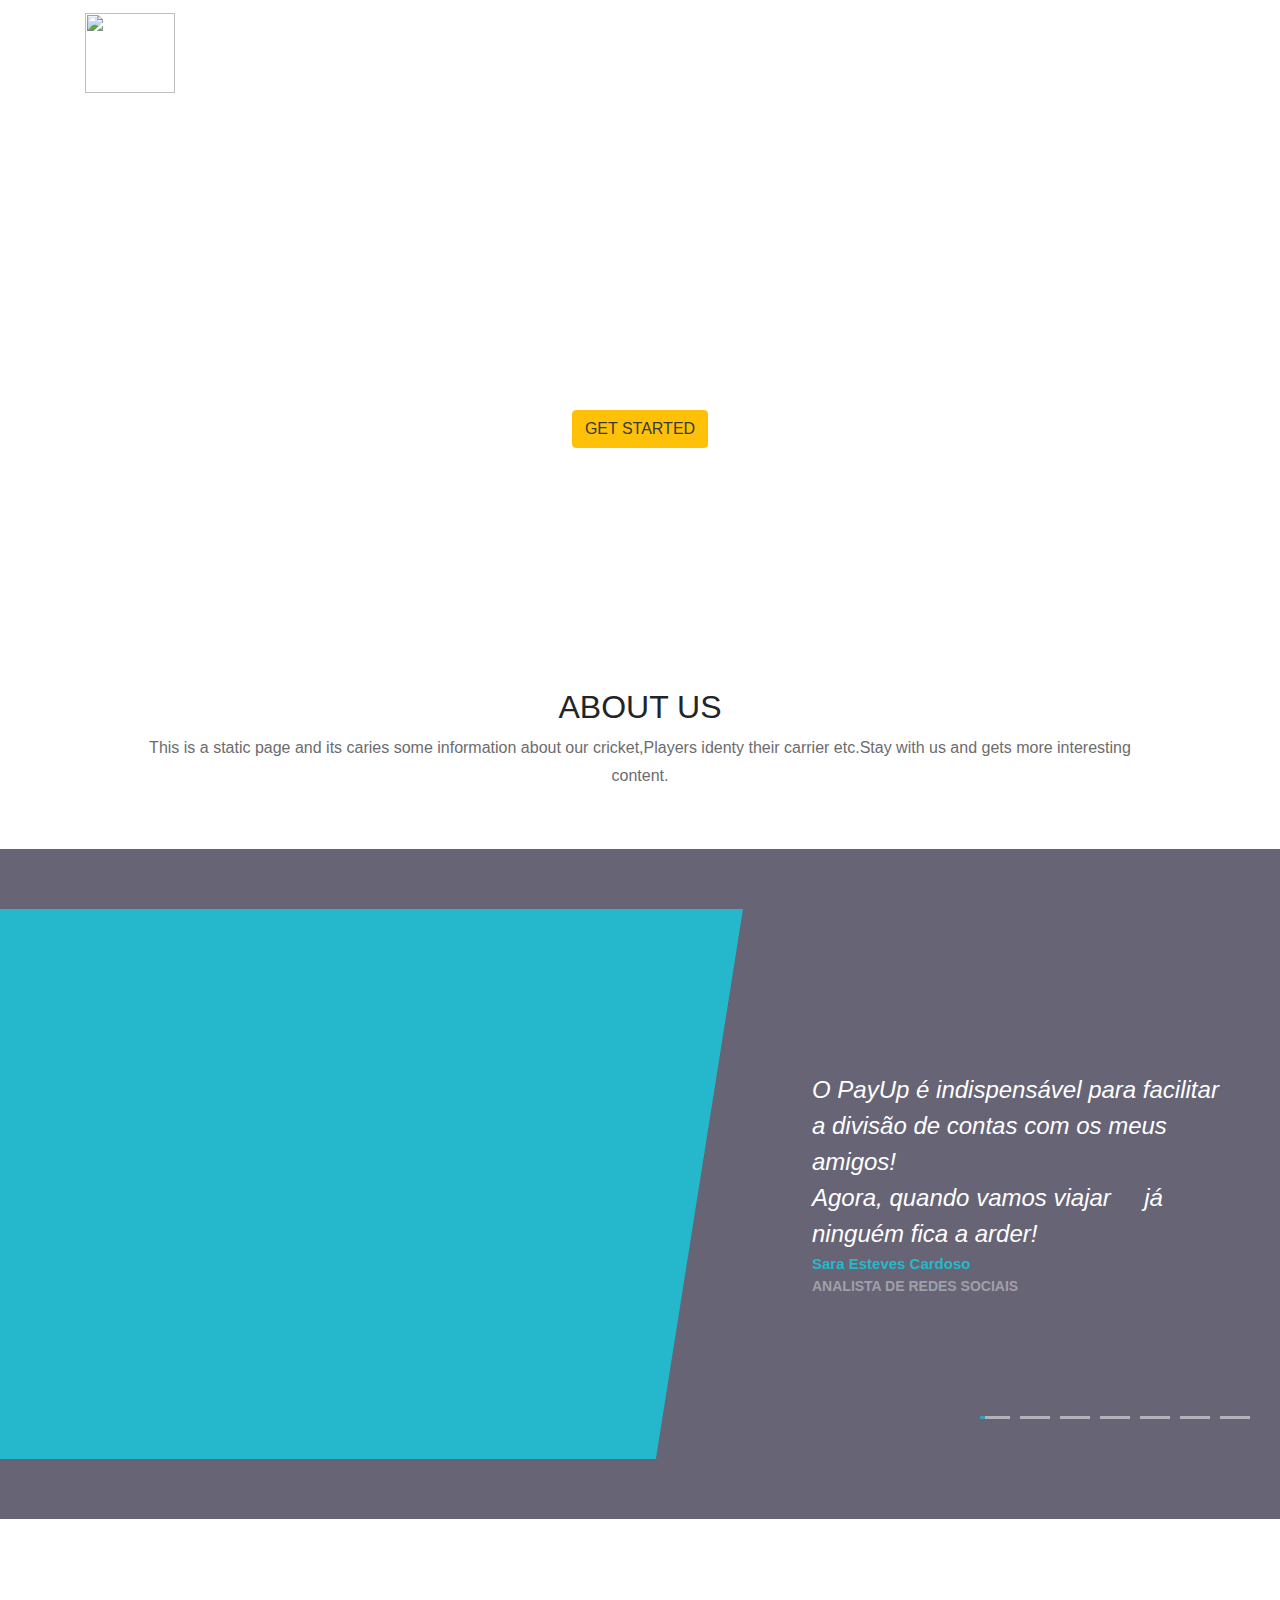
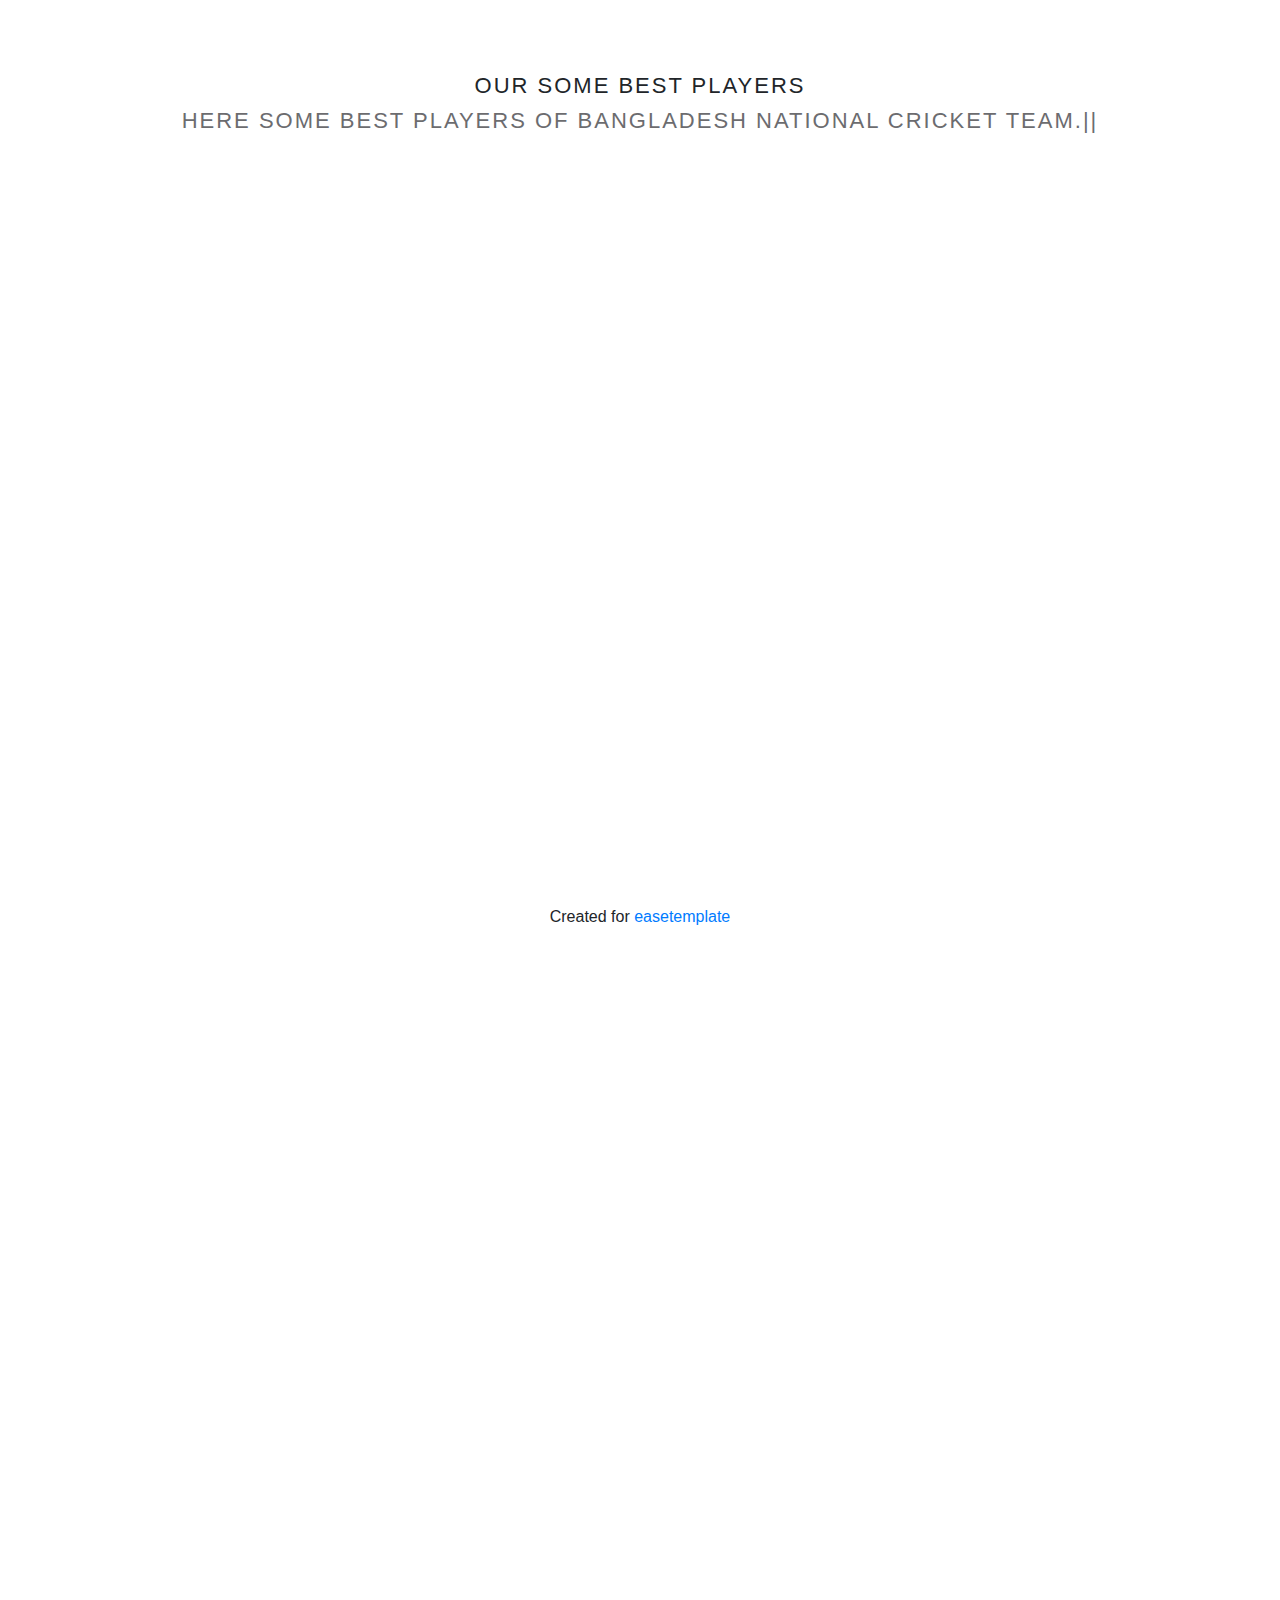
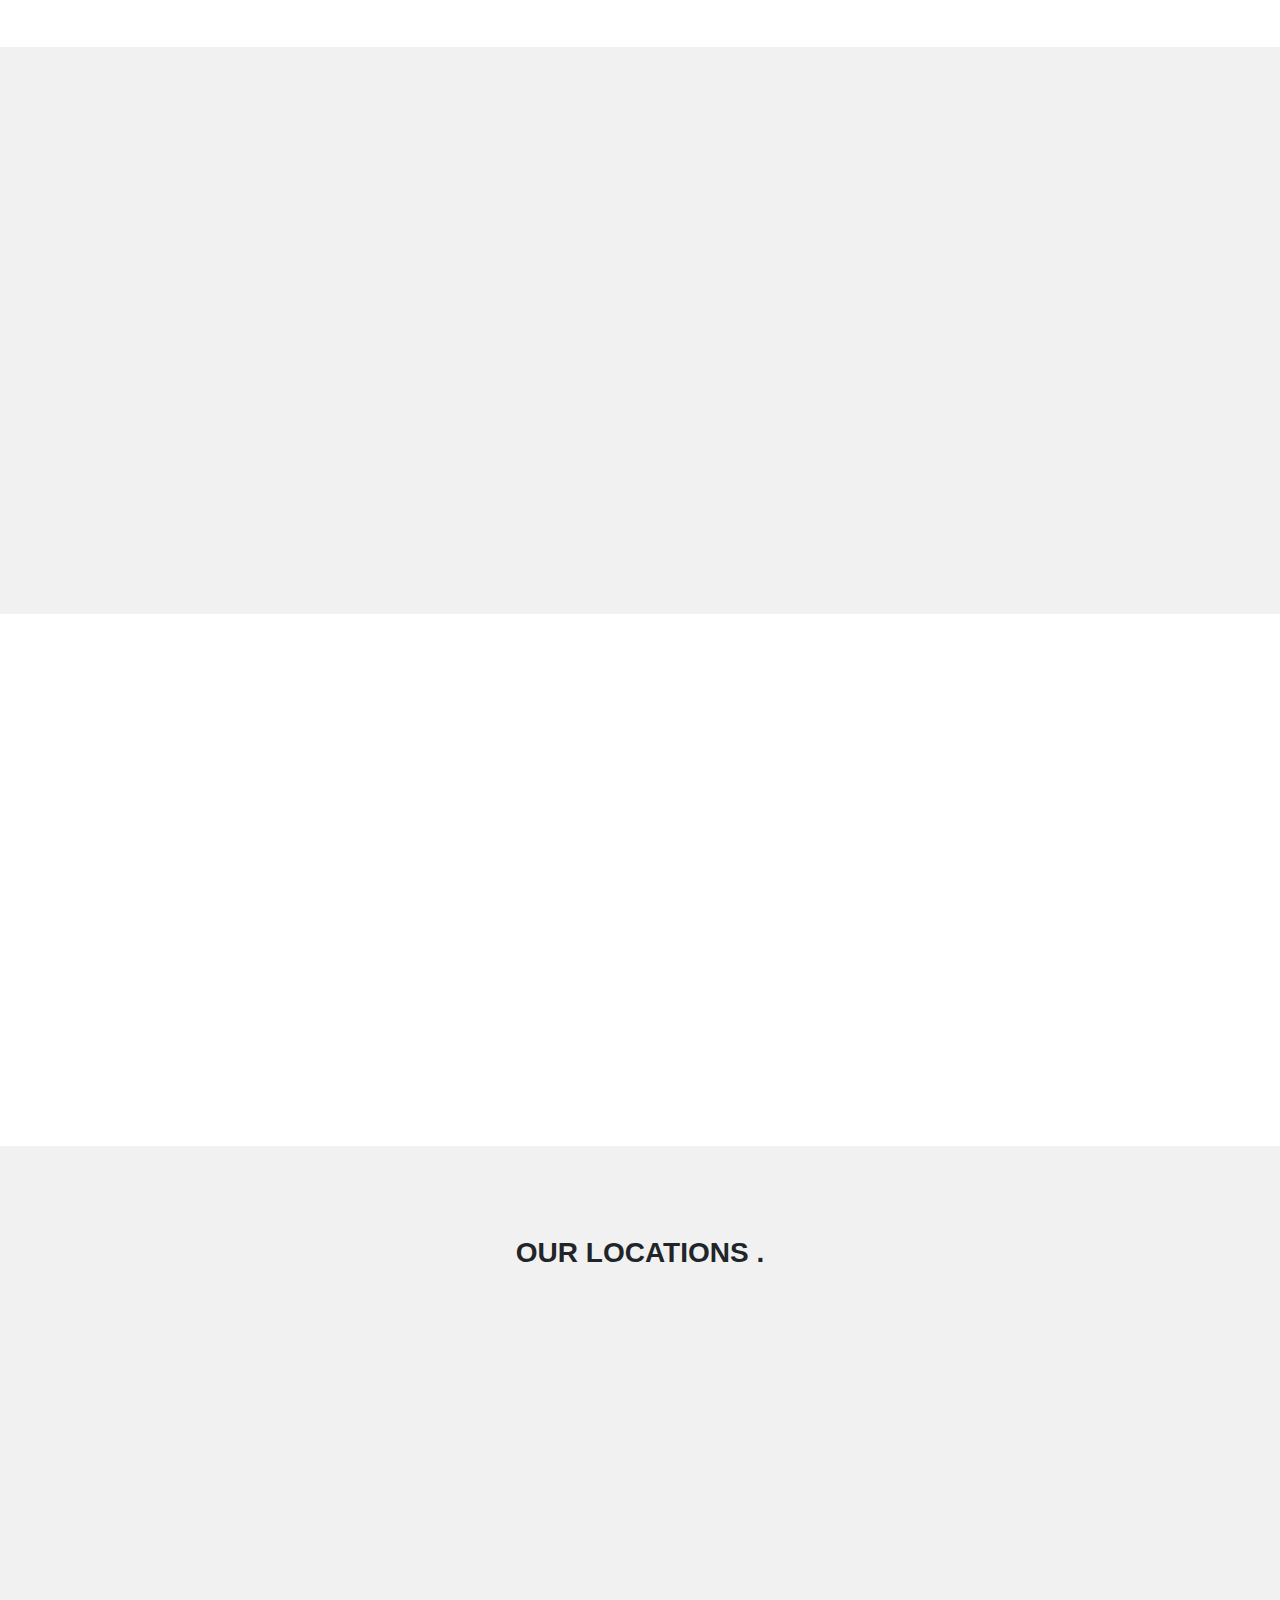
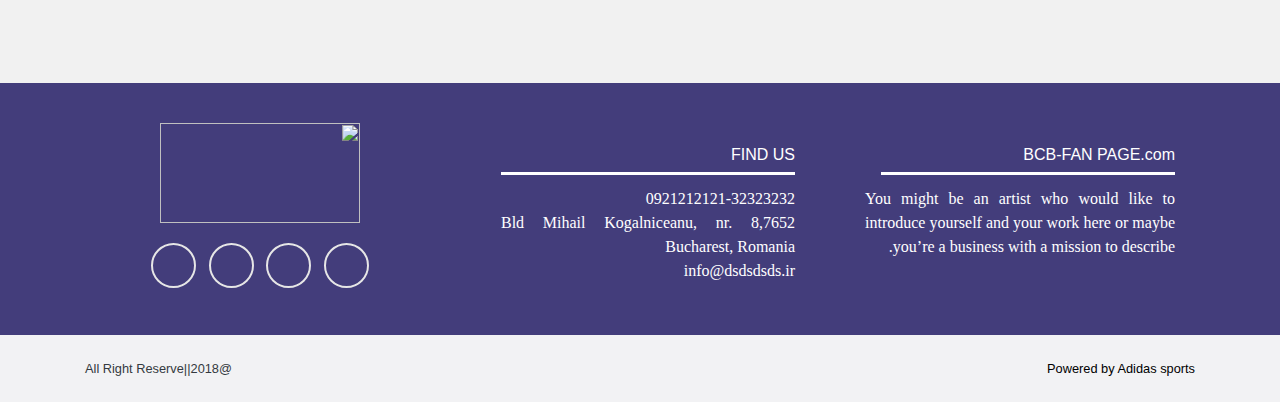
==== index.html @ 5a97e3d6 "Add files via upload" ====
<!doctype html>
<html class="no-js" lang="">

<head>
  <meta charset="utf-8">
  <meta http-equiv="x-ua-compatible" content="ie=edge">
  <title>bcb cricket</title>
  <meta name="description" content="">
  <meta name="viewport" content="width=device-width, initial-scale=1, shrink-to-fit=no">
<link rel="shortcut icon" href="https://images-na.ssl-images-amazon.com/images/I/51CfVH21gUL._SX450_.jpg"/>
  <link rel="manifest" href="site.webmanifest">
  <link rel="apple-touch-icon" href="icon.png">
  <!-- Place favicon.ico in the root directory -->
  <link href="//maxcdn.bootstrapcdn.com/bootstrap/4.0.0/css/bootstrap.min.css" rel="stylesheet" id="bootstrap-css">
<script src="//maxcdn.bootstrapcdn.com/bootstrap/4.0.0/js/bootstrap.min.js"></script>
<script src="//code.jquery.com/jquery-1.11.1.min.js"></script>
<!------ Include the above in your HEAD tag ---------->
<link rel="stylesheet" href="https://use.fontawesome.com/releases/v5.0.13/css/all.css" integrity="sha384-DNOHZ68U8hZfKXOrtjWvjxusGo9WQnrNx2sqG0tfsghAvtVlRW3tvkXWZh58N9jp" crossorigin="anonymous">
  <link rel="stylesheet" href="https://maxcdn.bootstrapcdn.com/bootstrap/4.0.0-beta/css/bootstrap.min.css" integrity="sha384-/Y6pD6FV/Vv2HJnA6t+vslU6fwYXjCFtcEpHbNJ0lyAFsXTsjBbfaDjzALeQsN6M" crossorigin="anonymous">
    
    <link rel="stylesheet" type="text/css" href="css/style.css">
	<link rel="stylesheet" href="css/animate.css">


  <link rel="stylesheet" href="css/normalize.css">
  <link rel="stylesheet" href="css/main.css">
  <link rel="stylesheet" href="https://stackpath.bootstrapcdn.com/bootstrap/4.1.0/css/bootstrap.min.css" integrity="sha384-9gVQ4dYFwwWSjIDZnLEWnxCjeSWFphJiwGPXr1jddIhOegiu1FwO5qRGvFXOdJZ4" crossorigin="anonymous">
</head>

<body>
  <!--[if lte IE 9]>
    <p class="browserupgrade">You are using an <strong>outdated</strong> browser. Please <a href="https://browsehappy.com/">upgrade your browser</a> to improve your experience and security.</p>
  <![endif]-->

  <!-- Add your site or application content here -->
 
 
 
 
 
 
 
 <button onClick="topFunction()" id="myBtn" title="Go to top">back to top</button>

            
  <div class="row small center wow fadeInDown top__element" data-wow-delay="0.5s" style="visibility: visible; animation-delay: 0.5s; animation-name: fadeInDown;">
            
<nav class="navbar navbar-expand-md navbar-dark fixed-top" id="banner">
	<div class="container">
  <!-- Brand -->
  <a class="navbar-brand" href="#"><span><img  src="http://www.chandpurweb.com/assets/images/news_images/2017/08/28/1_31658.jpg" width="90" height="80"></span></a>

  <!-- Toggler/collapsibe Button -->
  <button class="navbar-toggler" type="button" data-toggle="collapse" data-target="#collapsibleNavbar">
    <span class="navbar-toggler-icon"></span>
  </button>

  <!-- Navbar links -->
  <div class="collapse navbar-collapse" id="collapsibleNavbar">
    <ul class="navbar-nav ml-auto">
      <li class="nav-item">
        <a class="nav-link" href="#" style="color:#FFFFFF">Home</a>
      </li>
      
      <li class="nav-item">
        <a class="nav-link" href="#" style="color:#FFFFFF" >Faq</a>
      </li> 
	  <li class="nav-item">
        <a class="nav-link" href="#" style="color:#FFFFFF">Privecy Policy</a>
      </li> 
	  <li class="nav-item">
        <a class="nav-link" href="#" style="color:#FFFFFF" >Youtube</a>
      </li> 
	   
   
    </ul>
  </div>
	</div>
</nav>
</div>

<div class="banner">
	<div class="container">
	<div data-wow-delay="0.5s" class="span3 wow bounceInDown center" style="visibility: visible; animation-delay: 0.5s; animation-name: bounceInDown;">
              
	<div class="banner-text">
	
	<div class="banner-heading">
	Lets roar again !
	</div>
	<div class="banner-sub-heading">
	Get redy for 2019 world  cup
	</div>
	
	<button type="button" class="btn btn-warning text-dark btn-banner">Get started</button>
	</div>
	</div>
	</div>
</div>
<div class="span3 wow rollIn center" style="visibility: visible; animation-name: rollIn;">
<section id="about">
<div class="container">
	<div class="text-intro">
	<h2>About Us</h2>
		<p>This is a static page and its caries some information about our cricket,Players identy their carrier etc.Stay with us and gets more interesting content.</p>
	</div>
</div>
</section>
 
 </div>
 
 
 
 
  
  <script src='//production-assets.codepen.io/assets/editor/live/console_runner-079c09a0e3b9ff743e39ee2d5637b9216b3545af0de366d4b9aad9dc87e26bfd.js'></script><script src='//production-assets.codepen.io/assets/editor/live/events_runner-73716630c22bbc8cff4bd0f07b135f00a0bdc5d14629260c3ec49e5606f98fdd.js'></script><script src='//production-assets.codepen.io/assets/editor/live/css_live_reload_init-2c0dc5167d60a5af3ee189d570b1835129687ea2a61bee3513dee3a50c115a77.js'></script><meta charset='UTF-8'><meta name="robots" content="noindex"><link rel="shortcut icon" type="image/x-icon" href="//production-assets.codepen.io/assets/favicon/favicon-8ea04875e70c4b0bb41da869e81236e54394d63638a1ef12fa558a4a835f1164.ico" /><link rel="mask-icon" type="" href="//production-assets.codepen.io/assets/favicon/logo-pin-f2d2b6d2c61838f7e76325261b7195c27224080bc099486ddd6dccb469b8e8e6.svg" color="#111" /><link rel="canonical" href="https://codepen.io/semogs/pen/oovjdJ?limit=all&page=6&q=comercial" />
 <link href="https://afeld.github.io/emoji-css/emoji.css" rel="stylesheet">
<link rel='stylesheet prefetch' href='https://cdnjs.cloudflare.com/ajax/libs/normalize/7.0.0/normalize.min.css'>
<style class="cp-pen-styles">.feedback-slider-nav-dot-wrapper:hover .feedback-slider-nav-dot {
  background-color: white;
}

.slide {
  visibility: hidden;
  margin: 0 0;
}
.slide.active {
  visibility: visible;
  opacity: 1;
}
.feedback-slider-nav-dot-anim.active {
  width: 100%;
}
img {
  max-width: 100%;
  vertical-align: middle;
  display: inline-block;
}
body {
  -webkit-font-smoothing: antialiased;
  -moz-osx-font-smoothing: grayscale;
  font-family: "Open Sans", sans-serif;
  color: #647a92;
  font-size: 1rem;
  line-height: 1.5rem;
  font-weight: 400;
  overflow-x: hidden;
}

a {
  -webkit-tap-highlight-color: transparent;
}

.nowrap {
  white-space: nowrap;
}

.section-feedback {
  position: relative;
  background-color: #666475;
}

.feedback-slider {
  position: relative;
  height: 550px;
}

.slide {
  position: absolute;
  left: 0px;
  top: 0px;
  right: 0px;
  max-height: 550px;
  min-height: 550px;
  margin-bottom: 0px;
  background-color: #666475;
  opacity: 0;
  -webkit-transition: all 600ms ease;
  transition: all 600ms ease;
}

.slide-content-wrapper {
  position: absolute;
  left: 0px;
  top: 50%;
  right: 0px;
  display: -webkit-box;
  display: -webkit-flex;
  display: -ms-flexbox;
  display: flex;
  width: 100%;
  max-width: 1230px;
  margin-right: auto;
  margin-left: auto;
  padding-right: 15px;
  padding-left: 15px;
  -webkit-box-pack: end;
  -webkit-justify-content: flex-end;
  -ms-flex-pack: end;
  justify-content: flex-end;
  -webkit-transform: translate(0px, -50%);
  -ms-transform: translate(0px, -50%);
  transform: translate(0px, -50%);
}

.slide-text-wrapper {
  max-width: 39%;
  padding-right: 15px;
  padding-left: 40px;
}

.feedback-text {
  margin-bottom: 40px;
  padding: 0px;
  border-left: 0px none transparent;
  color: #fff;
  font-size: 1.5rem;
  line-height: 2.25rem;
  font-style: italic;
  font-weight: 400;
}

.feedback-name {
  color: #25b8cc;
  font-size: 0.9375rem;
  line-height: 1.5rem;
  font-weight: 600;
}

.feedback-job {
  font-family: "Brandon Grotesque", sans-serif;
  color: hsla(0, 0%, 100%, 0.4);
  font-size: 0.875rem;
  line-height: 1.25rem;
  font-weight: 700;
  text-transform: uppercase;
}

.feedback-image-wrapper {
  position: absolute;
  left: 0px;
  top: 0px;
  bottom: 0px;
  overflow: hidden;
  width: 58.33333333%;
  background-color: #25b8cc;
  -webkit-transform: skew(-9deg, 0deg);
  -ms-transform: skew(-9deg, 0deg);
  transform: skew(-9deg, 0deg);
  -webkit-transform-origin: 100% 0%;
  -ms-transform-origin: 100% 0%;
  transform-origin: 100% 0%;
}

.feedback-image-wrapper-mobile {
  position: absolute;
  left: 0px;
  top: 0px;
  bottom: 0px;
  display: none;
  overflow: hidden;
  width: 60%;
  background-color: #25b8cc;
  -webkit-transform: skew(-9deg, 0deg);

  -ms-transform: skew(-9deg, 0deg);
  transform: skew(-9deg, 0deg);
  -webkit-transform-origin: 100% 0%;
  -ms-transform-origin: 100% 0%;
  transform-origin: 100% 0%;
}

.feedback-slider-nav {
  position: static;
  left: 0%;
  right: 0%;
  bottom: 0px;
  display: block;
  max-width: 1230px;
  margin-right: auto;
  margin-bottom: 0px;
  margin-left: auto;
  padding-left: 0px;
  font-size: 0rem;
  line-height: 0rem;
  text-align: right;
}

.feedback-slider-nav-dot-wrapper {
  display: inline-block;
  padding: 40px 5px;
  cursor: pointer;
}

.feedback-slider-nav-wrapper {
  position: absolute;
  left: 0px;
  right: 0px;
  bottom: 0px;
}

.feedback-slider-nav-dot {
  overflow: hidden;
  width: 30px;
  height: 3px;
  background-color: hsla(0, 0%, 100%, 0.5);
  -webkit-transition: background-color 200ms
    cubic-bezier(0.455, 0.03, 0.515, 0.955);
  transition: background-color 200ms cubic-bezier(0.455, 0.03, 0.515, 0.955);
}

.feedback-image-bg {
  height: 100%;
  background-image: url(http://bn.bdcrictime.com/wp-content/uploads/2016/06/13_NazmulHasanPapon_Pressconference_20150711_0003.jpg);
  background-position: 0px 0px;
  background-size: cover;
  background-repeat: no-repeat;
  -webkit-transform: skew(9deg, 0deg);
  -ms-transform: skew(9deg, 0deg);
  transform: skew(9deg, 0deg);
  -webkit-transform-origin: 100% 0%;
  -ms-transform-origin: 100% 0%;
  transform-origin: 100% 0%;
}

.feedback-image-bg-2 {
  height: 100%;
  background-image: url(http://thedailynewnation.com/library/1518275344_8.jpg);
    background-position: 50% 50%;
  background-size: cover;
  background-repeat: no-repeat;
  -webkit-transform: skew(9deg, 0deg);
  -ms-transform: skew(9deg, 0deg);
  transform: skew(9deg, 0deg);
  -webkit-transform-origin: 100% 0%;
  -ms-transform-origin: 100% 0%;
  transform-origin: 100% 0%;
}

.feedback-image-bg-3 {
  height: 100%;
  background-image: url("http://www.bdcrictime.com/wp-content/uploads/2017/09/267822.jpg");
  background-position: 50% 50%;
  background-size: cover;
  background-repeat: no-repeat;
  -webkit-transform: skew(9deg, 0deg);
  -ms-transform: skew(9deg, 0deg);
  transform: skew(9deg, 0deg);
  -webkit-transform-origin: 100% 0%;
  -ms-transform-origin: 100% 0%;
  transform-origin: 100% 0%;

}

.feedback-image-bg-4 {
  height: 100%;
  background-image: url("https://media.dhakatribune.com/uploads/2017/09/49252-wifnrpgtye-1484307970.jpg");
  background-position: 50% 50%;
  background-size: cover;
  background-repeat: no-repeat;
  -webkit-transform: skew(9deg, 0deg);
  -ms-transform: skew(9deg, 0deg);
  transform: skew(9deg, 0deg);
  -webkit-transform-origin: 100% 0%;
  -ms-transform-origin: 100% 0%;
  transform-origin: 100% 0%;
}



.feedback-image-bg-5 {
  height: 100%;
  background-image: url("http://a3.espncdn.com/combiner/i?img=%2Fmedia%2Fmotion%2F2017%2F0910%2Fdm_170910_100917_FTR_TamimAdam_GLO%2Fdm_170910_100917_FTR_TamimAdam_GLO.jpg");
  background-position: 50% 50%;
  background-size: cover;
  background-repeat: no-repeat;
  -webkit-transform: skew(9deg, 0deg);
  -ms-transform: skew(9deg, 0deg);
  transform: skew(9deg, 0deg);
  -webkit-transform-origin: 100% 0%;
  -ms-transform-origin: 100% 0%;
  transform-origin: 100% 0%;
}



.feedback-image-bg-6 {
  height: 100%;
  background-image: url("https://media.gettyimages.com/photos/bangladesh-captain-mashrafe-mortaza-chats-to-the-media-during-the-icc-picture-id690933456");
  background-position: 50% 50%;
  background-size: cover;
  background-repeat: no-repeat;
  -webkit-transform: skew(9deg, 0deg);
  -ms-transform: skew(9deg, 0deg);
  transform: skew(9deg, 0deg);
  -webkit-transform-origin: 100% 0%;
  -ms-transform-origin: 100% 0%;
  transform-origin: 100% 0%;
}


.feedback-image-bg-7 {
  height: 100%;
  background-image: url("http://images.indianexpress.com/2018/01/mominul-haque-m.jpg");
  background-position: 50% 50%;
  background-size: cover;
  background-repeat: no-repeat;
  -webkit-transform: skew(9deg, 0deg);
  -ms-transform: skew(9deg, 0deg);
  transform: skew(9deg, 0deg);
  -webkit-transform-origin: 100% 0%;
  -ms-transform-origin: 100% 0%;
  transform-origin: 100% 0%;
}












.feedback-slider-nav-dot-anim {
  width: 0%;
  height: 100%;
  background-color: #389eb1;
}

@media (max-width: 991px) {
  .feedback-image-bg {
    background-position: 15% 50%;
  }
  .feedback-image-bg-2 {
    background-position: 50% 50%;
  }
  .feedback-image-bg-3 {
    background-position: 50% 50%;
  }
  .feedback-image-bg-4 {
    background-position: 50% 50%;
  }
   .feedback-image-bg-5 {
    background-position: 50% 50%;
  }
   .feedback-image-bg-6 {
    background-position: 50% 50%;
  }
   .feedback-image-bg-7 {
    background-position: 50% 50%;
  }
}

@media (max-width: 767px) {
  .feedback-slider {
    height: 570px;
  }
  .slide {
    max-height: 570px;
    min-height: 570px;
  }
  .slide-content-wrapper {
    position: static;
    display: block;
    padding-top: 40px;
    padding-right: 7.5px;
    padding-left: 7.5px;
    -webkit-transform: none;
    -ms-transform: none;
    transform: none;
  }
  .slide-text-wrapper {
    max-width: 100%;
    padding-right: 7.5px;
    padding-left: 7.5px;
  }
  .feedback-text {
    max-width: 800px;
    margin-bottom: 30px;
    font-size: 1.25rem;
    line-height: 1.875rem;
  }
  .feedback-image-wrapper {
    display: none;
    width: 100%;
    background-color: transparent;
    -webkit-transform: skew(0deg, -4deg);
    -ms-transform: skew(0deg, -4deg);
    transform: skew(0deg, -4deg);
    -webkit-transform-origin: 0% 0%;
    -ms-transform-origin: 0% 0%;
    transform-origin: 0% 0%;
  }
  .feedback-image-bg {
    background-position: 50% 50%;
    -webkit-transform: skew(0deg, 10deg);
    -ms-transform: skew(0deg, 10deg);
    transform: skew(0deg, 10deg);
    -webkit-transform-origin: 0% 0%;
    -ms-transform-origin: 0% 0%;
    transform-origin: 0% 0%;
  }
  .feedback-image-wrapper-mobile {
    position: static;
    left: 0px;
    top: 0px;
    right: 0px;
    bottom: auto;
    display: block;
    width: 100%;
    height: 250px;
    background-color: transparent;
    -webkit-transform: skew(0deg, -10deg);
    -ms-transform: skew(0deg, -10deg);
    transform: skew(0deg, -10deg);
    -webkit-transform-origin: 0% 0%;
    -ms-transform-origin: 0% 0%;
    transform-origin: 0% 0%;
  }
  .feedback-slider-nav {
    text-align: center;
  }
  .feedback-slider-nav-dot-wrapper {
    padding-top: 30px;
    padding-bottom: 30px;
  }
  .feedback-image-bg-2 {
    background-position: 50% 50%;
    -webkit-transform: skew(0deg, 10deg);
    -ms-transform: skew(0deg, 10deg);
    transform: skew(0deg, 10deg);
    -webkit-transform-origin: 0% 0%;
    -ms-transform-origin: 0% 0%;
    transform-origin: 0% 0%;
  }
  .feedback-image-bg-3 {
    background-position: 50% 50%;
    -webkit-transform: skew(0deg, 10deg);
    -ms-transform: skew(0deg, 10deg);
    transform: skew(0deg, 10deg);
    -webkit-transform-origin: 0% 0%;
    -ms-transform-origin: 0% 0%;
    transform-origin: 0% 0%;
  }
  .feedback-image-bg-4 {
    background-position: 50% 50%;
    -webkit-transform: skew(0deg, 10deg);
    -ms-transform: skew(0deg, 10deg);
    transform: skew(0deg, 10deg);
    -webkit-transform-origin: 0% 0%;
    -ms-transform-origin: 0% 0%;
    transform-origin: 0% 0%;
  }
 .feedback-image-bg-5 {
    background-position: 50% 50%;
    -webkit-transform: skew(0deg, 10deg);
    -ms-transform: skew(0deg, 10deg);
    transform: skew(0deg, 10deg);
    -webkit-transform-origin: 0% 0%;
    -ms-transform-origin: 0% 0%;
    transform-origin: 0% 0%;
  }

 .feedback-image-bg-6 {
    background-position: 50% 50%;
    -webkit-transform: skew(0deg, 10deg);
    -ms-transform: skew(0deg, 10deg);
    transform: skew(0deg, 10deg);
    -webkit-transform-origin: 0% 0%;
    -ms-transform-origin: 0% 0%;
    transform-origin: 0% 0%;
  }


 .feedback-image-bg-7 {
    background-position: 50% 50%;
    -webkit-transform: skew(0deg, 10deg);
    -ms-transform: skew(0deg, 10deg);
    transform: skew(0deg, 10deg);
    -webkit-transform-origin: 0% 0%;
    -ms-transform-origin: 0% 0%;
    transform-origin: 0% 0%;
  }

@media (max-width: 479px) {
  .feedback-text {
    margin-bottom: 30px;
    font-size: 1.125rem;
    line-height: 1.6875rem;
  }
  .feedback-image-wrapper-mobile {
    height: 200px;
  }
  .feedback-slider-nav-dot {
    height: 3px;
  }
  .icon {
    margin-right: 0px;
  }

@font-face {
  font-family: "Brandon Grotesque";
  src: url("../fonts/Brandon_bld.eot") format("embedded-opentype"),
    url("../fonts/Brandon_bld.woff") format("woff"),
    url("../fonts/Brandon_bld.ttf") format("truetype"),
    url("../fonts/Brandon_bld.otf") format("opentype");
  font-weight: 700;
  font-style: normal;
}
  
   /* calculate feedback slider navigation padding */
 @media (min-width: 768px) and (max-width: 1230px) {
  .feedback-slider-nav {
  padding-right: calc(20.83333333% - 80px); 
  }
 }
 
  @media (min-width: 1231px) {
  .feedback-slider-nav {
  padding-right: 176.25px; 
  }
 }

figure {
  margin: 0;
  margin-bottom: 10px;
}
  
  figure.slide {
    margin: 0 0;
  }

.w-hidden-main {
  display: inherit !important;
}
.w-hidden-medium {
  display: inherit !important;
}
.w-hidden-small {
  display: inherit !important;
}
.w-hidden-tiny {
  display: none !important;
}
.w-embed:before,
.w-embed:after {
  content: " ";
  display: table;
}
.w-embed:after {
  clear: both;
}
  
</style></head><body>
<body>
  <div data-wow-delay="0.5s" class="span3 wow bounceInUp center" style="visibility: visible; animation-delay: 0.4s; animation-name: bounceInUp;">

  <section class="section-feedback">
    <div class="feedback-slider">
      <figure class="slide">
        <div class="feedback-image-wrapper w-hidden-small w-hidden-tiny">
          <div class="feedback-image-bg"></div>
        </div>
        <div class="feedback-image-wrapper-mobile w-hidden-main w-hidden-medium">
          <div class="feedback-image-bg"></div>
        </div>
        <div class="slide-content-wrapper">
          <div class="slide-text-wrapper">
            <div class="w-embed">
              <p class="feedback-text">O PayUp é indispensável para facilitar a divisão de contas com os meus amigos!<br> Agora, quando vamos viajar &nbsp<i class="em em-minibus"></i> &nbsp já ninguém fica a arder!</p>
            </div>
            <div class="feedback-name">Sara Esteves Cardoso</div>
            <div class="feedback-job">Analista de Redes Sociais</div>
          </div>
        </div>
      </figure>
      <figure class="slide">
        <div class="feedback-image-wrapper w-hidden-small w-hidden-tiny">
          <div class="feedback-image-bg-2"></div>
        </div>
        <div class="feedback-image-wrapper-mobile w-hidden-main w-hidden-medium">
          <div class="feedback-image-bg-2"></div>
        </div>
        <div class="slide-content-wrapper">
          <div class="slide-text-wrapper">
            <div class="w-embed">
              <p class="feedback-text">Renda, luz, gás, internet... Temos um grupo para registar quem pagou o quê e fazer as contas no final do mês. Adoro &nbsp<i class="em em-pray"></i></p>
            </div>
            <div class="feedback-name">Tomé Fonseca</div>
            <div class="feedback-job">Estudante de Direito</div>
          </div>
        </div>
      </figure>
      <figure class="slide">
        <div class="feedback-image-wrapper w-hidden-small w-hidden-tiny">
          <div class="feedback-image-bg-3"></div>
        </div>
        <div class="feedback-image-wrapper-mobile w-hidden-main w-hidden-medium">
          <div class="feedback-image-bg-3"></div>
        </div>
        <div class="slide-content-wrapper">
          <div class="slide-text-wrapper">
            <div class="w-embed">
              <p class="feedback-text">Agora é fácil dividir as despesas que temos com a Luna &nbsp<i class="em em-dog"></i> <br> A Mónica esquecia-se sempre de fazer as transferências!</p>
            </div>
            <div class="feedback-name">João Onofre</div>
            <div class="feedback-job">Médico Pediatra</div>
          </div>
        </div>
      </figure>
      <figure class="slide">
        <div class="feedback-image-wrapper w-hidden-small w-hidden-tiny">
          <div class="feedback-image-bg-4"></div>
        </div>
        <div class="feedback-image-wrapper-mobile w-hidden-main w-hidden-medium">
          <div class="feedback-image-bg-4"></div>
        </div>
        <div class="slide-content-wrapper">
          <div class="slide-text-wrapper">
            <div class="w-embed">
              <p class="feedback-text"><i class="em em-cake"></i> Shakib Al Hasan (born 24 March 1987) is a Bangladeshi international cricketer who currently captains the Bangladesh national team in test and T20I formats.[1][2]. He is well known for his aggressive batting, controlled bowling and athletic fielding.[3]

<span class="nowrap"></span> <br></i></p>
            </div>
            <div class="feedback-name">Joana Azevedo</div>
            <div class="feedback-job">Comercial</div>
          </div>
        </div>
      </figure>
	  
	  
	    <figure class="slide">
        <div class="feedback-image-wrapper w-hidden-small w-hidden-tiny">
          <div class="feedback-image-bg-5"></div>
        </div>
        <div class="feedback-image-wrapper-mobile w-hidden-main w-hidden-medium">
          <div class="feedback-image-bg-5"></div>
        </div>
        <div class="slide-content-wrapper">
          <div class="slide-text-wrapper">
            <div class="w-embed">
              <p class="feedback-text"><i class="em em-cake"></i> Shakib Al Hasan (born 24 March 1987) is a Bangladeshi international cricketer who currently captains the Bangladesh national team in test and T20I formats.[1][2]. He is well known for his aggressive batting, controlled bowling and athletic fielding.[3]

<span class="nowrap"></span> <br></i></p>
            </div>
            <div class="feedback-name">Joana Azevedo</div>
            <div class="feedback-job">Comercial</div>
          </div>
        </div>
      </figure>
	  
	   <figure class="slide">
        <div class="feedback-image-wrapper w-hidden-small w-hidden-tiny">
          <div class="feedback-image-bg-6"></div>
        </div>
        <div class="feedback-image-wrapper-mobile w-hidden-main w-hidden-medium">
          <div class="feedback-image-bg-6"></div>
        </div>
        <div class="slide-content-wrapper">
          <div class="slide-text-wrapper">
            <div class="w-embed">
              <p class="feedback-text"><i class="em em-cake"></i> Shakib Al Hasan (born 24 March 1987) is a Bangladeshi international cricketer who currently captains the Bangladesh national team in test and T20I formats.[1][2]. He is well known for his aggressive batting, controlled bowling and athletic fielding.[3]

<span class="nowrap"></span> <br></i></p>
            </div>
            <div class="feedback-name">Joana Azevedo</div>
            <div class="feedback-job">Comercial</div>
          </div>
        </div>
      </figure>
	  
	   <figure class="slide">
        <div class="feedback-image-wrapper w-hidden-small w-hidden-tiny">
          <div class="feedback-image-bg-7"></div>
        </div>
        <div class="feedback-image-wrapper-mobile w-hidden-main w-hidden-medium">
          <div class="feedback-image-bg-7"></div>
        </div>
        <div class="slide-content-wrapper">
          <div class="slide-text-wrapper">
            <div class="w-embed">
              <p class="feedback-text"><i class="em em-cake"></i> Shakib Al Hasan (born 24 March 1987) is a Bangladeshi international cricketer who currently captains the Bangladesh national team in test and T20I formats.[1][2]. He is well known for his aggressive batting, controlled bowling and athletic fielding.[3]

<span class="nowrap"></span> <br></i></p>
            </div>
            <div class="feedback-name">Joana Azevedo</div>
            <div class="feedback-job">Comercial</div>
          </div>
        </div>
      </figure>
	  
	  
	  
	  
	  
	  
	  
	  
      <div class="feedback-slider-nav-wrapper">
        <ul id="slider-dots" class="feedback-slider-nav w-list-unstyled">
          <li class="feedback-slider-nav-dot-wrapper">
            <div class="feedback-slider-nav-dot">
              <div class="feedback-slider-nav-dot-anim"></div>
            </div>
          </li>
          <li class="feedback-slider-nav-dot-wrapper">
            <div class="feedback-slider-nav-dot">
              <div class="feedback-slider-nav-dot-anim"></div>
            </div>
          </li>
          <li class="feedback-slider-nav-dot-wrapper">
            <div class="feedback-slider-nav-dot">
              <div class="feedback-slider-nav-dot-anim"></div>
            </div>
          </li>
          <li class="feedback-slider-nav-dot-wrapper">
            <div class="feedback-slider-nav-dot">
              <div class="feedback-slider-nav-dot-anim"></div>
            </div>
          </li>
		   <li class="feedback-slider-nav-dot-wrapper">
            <div class="feedback-slider-nav-dot">
              <div class="feedback-slider-nav-dot-anim"></div>
            </div>
          </li>
		   <li class="feedback-slider-nav-dot-wrapper">
            <div class="feedback-slider-nav-dot">
              <div class="feedback-slider-nav-dot-anim"></div>
            </div>
          </li>
		   <li class="feedback-slider-nav-dot-wrapper">
            <div class="feedback-slider-nav-dot">
              <div class="feedback-slider-nav-dot-anim"></div>
            </div>
          </li>
        </ul>
      </div>
    </div>
  </section>
  </div>
<script src='//production-assets.codepen.io/assets/common/stopExecutionOnTimeout-b2a7b3fe212eaa732349046d8416e00a9dec26eb7fd347590fbced3ab38af52e.js'></script>
<script >//best viewed in google-chrome
requestAnimatonFrame = requestAnimationFrame || webkitRequestAnimaitonFrame || mozRequestAnimationFrame || msRequestAnimationFrame;

// carousel 

var button = null;
var count = 0;
var counter;

carousel ();

function carousel (){
  
  var indexSlide = document.getElementsByClassName("slide");
    for (var i = 0; i < indexSlide.length; i++ ){
       indexSlide[i].classList.remove("active"); 
    };
  
  count++;
  
  if (count > indexSlide.length) {
    count = 1;
    
    indexSlide[count - 1].classList.add("active");
    } else {
    indexSlide[count - 1].classList.add("active");
  };
};

function newCarousel(button){
  
  var indexSlide = document.getElementsByClassName("slide");
    for (var i = 0; i < indexSlide.length; i++ ){
       indexSlide[i].classList.remove("active"); 
  };

  if( button !== null ) {
      indexSlide[button].classList.add("active");
  }
};


// bar - duration

var slideTime = 5; //seconds
var length = slideTime * 1000;
var progressTime = length / 100 ;



//progress bar 

  
window.onload = progressBar;

function progressBar(slideTime){ 

  var start = Date.now();

  var id =  window.setInterval(draw, progressTime);

  var target = document.getElementsByClassName("feedback-slider-nav-dot-anim")[count - 1];


  function draw() {
    var delta = 100 * (Date.now() - start) / length;

    if ( delta > 100 ){
        delta = 100;   
        target.style.width = 0 + "px";     
        clearInterval(id); 
    } else {        
      target.style.width = (Math.round(delta) + "%");    
    }
  };    
};


var reId;

function newProgressBar( slideTime, button){ 

  start = Date.now();
  
  reId =  window.setTimeout(reDraw, progressTime);
  

  var newTarget = document.getElementsByClassName("feedback-slider-nav-dot-anim")[button];
  var resetTarget = document.getElementsByClassName("feedback-slider-nav-dot-anim");

  function reDraw() {
    
    delta = 100 * (Date.now() - start) / length;
  
    if ( delta > 100 ){
      delta = 100;   
        newTarget.style.width = 0 + "px";  
        clearTimeout(reId); 
      } else {           
        for(var j = 0; j < resetTarget.length ; j++ ){          
        resetTarget[j].style.width =  0 + "%";
      }        
      newTarget.style.width = (Math.round(delta) + "%");
      requestAnimationFrame(reDraw);
      }
    };
};

// nav-dot click

function click(e) {

  if ( e.target && e.target.nodeName == 'LI' ) {
      var click = document.getElementById('slider-dots');
      for (var h = 0, len = click.children.length; h < len; h++){
        (function(button){
          click.children[h].onclick = function(){
                count = button + 1;   
                stopLoop();                          
                newCarousel(button);                 
                clearTimeout(reId);
                newProgressBar(slideTime, button);          
                loop();                     
          };   
        })(h);
      }
  };
 
};
window.document.querySelector('.feedback-slider-nav-wrapper').addEventListener( 'click', click, true);
// window.document.querySelector('.feedback-slider-nav-wrapper').removeEventListener( 'click', click, true);

var set;
function loop(){
  set = window.setTimeout( function ouy (){
      carousel();
      progressBar(slideTime);
      set = setTimeout(ouy, length);       
    },length);
  };
loop();

function stopLoop() {
    clearTimeout(set);
};
//  // get browser width
 window.addEventListener("resize", resized);
  function resized(){
    var index = document.getElementsByClassName("feedback-image-wrapper");
     if ( window.innerWidth > 1230 ){
       
         var wpicf = this.innerWidth / 2 + 102.5;
        
         for (var i = 0; i < index.length; i++ ){
            index[i].style.width = wpicf + "px";
         }
       } else {
        
         wpicf = ((this.innerWidth * 7) / 12) - 5;
       
         for ( i = 0; i < index.length; i++ ){
            index[i].style.width = wpicf + "px";
         }
       }
  }
//# sourceURL=pen.js
</script>



 
 
 
 
 
 
 
 
 
 
 

<div class="parallax"></div>






<link href="//maxcdn.bootstrapcdn.com/bootstrap/4.0.0/css/bootstrap.min.css" rel="stylesheet" id="bootstrap-css">
<script src="//maxcdn.bootstrapcdn.com/bootstrap/4.0.0/js/bootstrap.min.js"></script>
<script src="//code.jquery.com/jquery-1.11.1.min.js"></script>
<!------ Include the above in your HEAD tag ---------->

<link rel="stylesheet" href="https://maxcdn.bootstrapcdn.com/bootstrap/4.0.0-beta/css/bootstrap.min.css" integrity="sha384-/Y6pD6FV/Vv2HJnA6t+vslU6fwYXjCFtcEpHbNJ0lyAFsXTsjBbfaDjzALeQsN6M" crossorigin="anonymous">
<div class="container-fluid">
<div class="title-arch">Our Some Best Players<p>Here Some best players of bangladesh national cricket team.||</p></div>

	<div class="col-xl-3 col-lg-3 col-md-3 col-sm-3 project wow animated animated4 fadeInLeft">
        <div class="project-hover">
        	<h2>Mashrafi mortaza</h2>
            
            <hr />
            <p style="color:#FFFFFF">
Born 5 October 1983 (age 34)
Narail, Bangladesh
Nickname Koushik, Mash, Narail Express [1]
Height	1.91[2] m (6 ft 3 in)
Batting	Right-handed
Bowling	Right arm medium-fast
Role Bowler</p>
            <a href="#">See Project</a>
        </div>
    </div>
	<div class="col-xl-3 col-lg-3 col-md-3 col-sm-3 project project-2 wow animated animated3 fadeInLeft">
    	<div class="project-hover">
        	<h2>Shakib Al Hasan</h2>
            <hr />
            <p style="color:#FFFFFF">
Born	24 March 1987 (age 31)
Magura, Khulna, Bangladesh
Nickname	Miracle of Magura, Moina
Height	1.76 m (5 ft 9 in)
Batting	Left-handed
Bowling	Slow left arm orthodox
Role	All-rounder</p>
            <a href="#">See Project</a>
        </div>
    </div>
	<div class="col-xl-3 col-lg-3 col-md-3 col-sm-3 project project-3 wow animated animated2 fadeInLeft">
    	<div class="project-hover">
        	<h2> Mushfiqur Rahim
</h2>
            <hr />
            <p style="color:#FFFFFF">
Born 9 June 1987 (age 30)
Bogra, Bangladesh
Nickname	mushy
Height	5 ft 3.5 in (1.61 m)
Batting	Right-handed
Role	Wicket-keeper, Top-order Batsman Bangladesh.
</p>
            <a href="#">See Project</a>
        </div>
    </div>
	<div class="col-xl-3 col-lg-3 col-md-3 col-sm-3 project project-4 wow animated fadeInLeft">
    	<div class="project-hover">
        	<h2>Tamim Iqbal Khan</h2>
            <hr />
            <p style="color:#FFFFFF">Full name	Tamim Iqbal Khan
Born	20 March 1989 (age 29)
Chittagong, Bangladesh
Height	5 ft 9 in (1.75 m)
Batting	Left handed batsman
Role	Opening batsma</p>
            <a href="#">See Project</a>
        </div>
    </div>
    <div class="clearfix"></div>
</div>




  
  
              
            
  
  <div class="content">
        <div class="container">
             <div class="row">
                <div class="col-xl-12 col-lg-12 col-md-12 col-sm-12 col-12 mb40 text-center">
                  
                        <h1></h1>
                
                </div>
            </div>
			              <div class="span3 wow flipInX center" style="visibility: visible; animation-name: flipInX;">

            <div class="row">
                 <div class="col-xl-4 col-lg-4 col-md-6 col-sm-12 col-12">
				 	
                    <!-- team-img -->
                    <div class="team-block">
                        <div class="team-img">
                            <img src="https://media.gettyimages.com/photos/mustafizur-rahman-of-bangladesh-poses-for-a-picture-during-the-for-picture-id688893322?s=612x612" alt="">
                            <div class="team-content">
                                <h4 class="text-white mb0">MUSTAFIZUR RAHMAN</h4>
                                <p class="team-meta">- Seamer</p>
                            </div>
                            <div class="overlay">
                                <div class="text">
                                    <h4 class="mb0 text-white">MUSTAFIZUR RAHMAN</h4>
                                    <p class="mb30 team-meta">- Seamer</p>
                                    <p>Mauris tincidunt dolor eget diam dapibus vitae finibusnisl friuisque pretiuam egete euismod justam ac temlibern rutrum nisli in mi rhoncac pharetra odioacin ntesque dictum vel risus quis egeaecenas necese purus quaroin tincidunt neque malesuda vulputate lecton pretiume.</p>
                                </div>
                            </div>
                        </div>
                    </div>
                </div>
				
                <!-- /.team-img -->
				
                 <div class="col-xl-4 col-lg-4 col-md-6 col-sm-12 col-12">
                    <!-- team-img -->
                    <div class="team-block">
                        <div class="team-img">
                            <img src="https://media.gettyimages.com/photos/taskin-ahmed-of-bangladesh-poses-for-a-picture-during-the-bangladesh-picture-id688893528" alt="">
                            <div class="team-content">
                                <h4 class="text-white mb0">Gerald Ferguson</h4>
                                <p class="team-meta">- Creative Director</p>
                            </div>
                            <div class="overlay">
                                <div class="text">
                                    <h4 class="mb0 text-white">Gerald Ferguson</h4>
                                    <p class="mb30 team-meta">- Creative Director</p>
                                    <p>Mauris tincidunt dolor eget diam dapibus vitae finibusnisl friuisque pretiuam egete euismod justam ac temlibern rutrum nisli in mi rhoncac pharetra odioacin ntesque dictum vel risus quis egeaecenas necese purus quaroin tincidunt neque malesuda vulputate lecton pretiume.</p>
                                </div>
                            </div>
                        </div>
                    </div>
                </div>
                <!-- /.team-img -->
                  <div class="col-xl-4 col-lg-4 col-md-6 col-sm-12 col-12">
                    <!-- team-img -->
                    <div class="team-block">
                        <div class="team-img">
                            <img src="https://media.gettyimages.com/photos/mahmudullah-of-bangladesh-poses-for-a-picture-during-the-bangladesh-picture-id688893370?s=612x612" alt="" class="img-fluid">
                            <div class="team-content">
                                <h4 class="text-white mb0">William Murphy</h4>
                                <p class="team-meta">- Project Manager</p>
                            </div>
                            <div class="overlay">
                                <div class="text">
                                    <h4 class="mb0 text-white">William Murphy</h4>
                                    <p class="mb30 team-meta">- Project Manager</p>
                                    <p>Mauris tincidunt dolor eget diam dapibus vitae finibusnisl friuisque pretiuam egete euismod justam ac temlibern rutrum nisli in mi rhoncac pharetra odioacin ntesque dictum vel risus quis egeaecenas necese purus quaroin tincidunt neque malesuda vulputate lecton pretiume.</p>
                                </div>
                            </div>
                        </div>
                    </div>
                </div>
                <!-- /.team-img -->
                  <div class="col-xl-4 col-lg-4 col-md-6 col-sm-12 col-12">
                    <!-- team-img -->
                    <div class="team-block">
                        <div class="team-img">
                            <img src="https://media.gettyimages.com/photos/rubel-hossain-of-bangladesh-poses-for-a-picture-during-the-bangladesh-picture-id688893420?s=612x612" alt="" class="img-fluid">
                            <div class="team-content">
                                <h4 class="text-white mb0">Barbara Cook</h4>
                                <p class="team-meta">- Producer</p>
                            </div>
                            <div class="overlay">
                                <div class="text">
                        
                                    <h4 class="text-white mb0">Barbara Cook</h4>
                                    <p class="mb30 team-meta">- Producer</p>
                                    <p>Mauris tincidunt dolor eget diam dapibus vitae finibusnisl friuisque pretiuam egete euismod justam ac temlibern rutrum nisli in mi rhoncac pharetra odioacin ntesque dictum vel risus quis egeaecenas necese purus quaroin tincidunt neque malesuda vulputate lecton pretiume.</p>
                                </div>
                            </div>
                        </div>
                    </div>
                </div>
                <!-- /.team-img -->
                   <div class="col-xl-4 col-lg-4 col-md-6 col-sm-12 col-12">
                    <!-- team-img -->
                    <div class="team-block">
                        <div class="team-img">
                            <img src="https://media.gettyimages.com/photos/mehedi-hasan-miraz-of-bangladesh-poses-for-a-picture-during-the-picture-id688905782?s=612x612" alt="" class="img-fluid">
                            <div class="team-content">
                                <h4 class="text-white mb0">Derek Bybee</h4>
                                <p class=" mb30 team-meta">- Creative Director</p>
                            </div>
                            <div class="overlay">
                                <div class="text">
                                    <h4 class="text-white mb0">Derek Bybee</h4>
                                    <p class=" mb30 team-meta">- Creative Director</p>
                                    <p>Mauris tincidunt dolor eget diam dapibus vitae finibusnisl friuisque pretiuam egete euismod justam ac temlibern rutrum nisli in mi rhoncac pharetra odioacin ntesque dictum vel risus quis egeaecenas necese purus quaroin tincidunt neque malesuda vulputate lecton pretiume.</p>
                                </div>
                            </div>
                        </div>
                    </div>
                </div>
                <!-- /.team-img -->
                   <div class="col-xl-4 col-lg-4 col-md-6 col-sm-12 col-12">
                    <!-- team-img -->
                    <div class="team-block">
                        <div class="team-img">
                            <img src="https://media.gettyimages.com/photos/soumya-sarkar-of-bangladesh-poses-for-a-picture-during-the-bangladesh-picture-id688893556" alt="" class="img-fluid">
                            <div class="team-content">
                                <h4 class="text-white mb0">Lucille Webster</h4>
                                <p class=" mb30 team-meta">- Cinematographer + Steadicam Operator</p>
                            </div>
                            <div class="overlay">
                                <div class="text">
                                    <h4 class="text-white mb0">Lucille Webster</h4>
                                    <p class="team-meta">- Cinematographer + Steadicam Operator</p>
                                    <p>Mauris tincidunt dolor eget diam dapibus vitae finibusnisl friuisque pretiuam egete euismod justam ac temlibern rutrum nisli in mi rhoncac pharetra odioacin ntesque dictum vel risus quis egeaecenas necese purus quaroin tincidunt neque malesuda vulputate lecton pretiume.</p>
                                </div>
                            </div>
                        </div>
                    </div>
                </div>
                <!-- /.team-img -->
            </div>
			</div>
            <div class="row">
                    <div class="col-xl-12 col-lg-12 col-md-12 col-sm-12 col-12 text-center">
              Created for <a href="https://goo.gl/xKhzsz" target="_blank">easetemplate</a>
              </div></div>
            </div>
        </div>
    </div>
 
  
  
  
 
  
  
  
  
  <div data-wow-iteration="5" data-wow-duration="0.25s" class="span3 wow pulse" style="visibility: visible; animation-duration: 0.25s; animation-iteration-count: 5; animation-name: pulse;">
              
  
  

<div class="counter">
    <div class="container">
	<h1>Bangladesh Total Match Result</h1>
        <div class="row">
            <div class="col-lg-3 col-md-3 col-sm-3 col-xs-12">
                <div class="employees">
                    <p class="counter-count">524</p>
                    <p class="employee-p">match played in ODI</p>
                </div>
            </div>

            <div class="col-lg-3 col-md-3 col-sm-3 col-xs-12">
                <div class="customer">
                    <p class="counter-count">141</p>
                    <p class="customer-p">won match</p>
                </div>
            </div>

            <div class="col-lg-3 col-md-3 col-sm-3 col-xs-12">
                <div class="design">
                    <p class="counter-count">358</p>
                    <p class="design-p">lost</p>
                </div>
            </div>

            <div class="col-lg-3 col-md-3 col-sm-3 col-xs-12">
                <div class="order">
                    <p class="counter-count">24</p>
                    <p class="order-p">Draw or no result</p>
                </div>
            </div>
        </div>
    </div>
</div>
  
  </div>
  
  
  <div class="wow pulse animated" data-wow-delay="300ms" data-wow-iteration="infinite" data-wow-duration="2s" style="visibility: visible; animation-duration: 2s; animation-delay: 300ms; animation-iteration-count: infinite; animation-name: pulse;">
                        
  
  <div class="parallax2" style="padding-top:100px">
  <h1 style="font-size:4vw; color: #FFFFFF; text-align:center" >History of cricket in Bangladesh</h1>
<p style="font-size:1vw; color:#FFFFFF; text-align:center">The history of cricket in Bangladesh predates the foundation of the Bangladeshi state in 1971 by nearly two centuries. Cricket was introduced to Bengal by the British in the 18th century but its growth in East Bengal was slow. Following Partition and the creation of East Pakistan, both first-class and Test cricket were played there during the 1950s and 1960s. Although cricket continued to be popular after independence, especially in Dhaka, the country lost first-class status and had to establish itself in international competition as an Associate Member of the International Cricket Council (ICC).


 </p>
  </div>
  </div>
  
  
<section id="contact">
  <div class="container">
    <div class="well well-sm">
      <h3><strong></strong></h3>
    </div>
	  
	  	  	<div class="span3 wow bounceInLeft" style="visibility: visible; animation-name: bounceInLeft;">

	<div class="row">
            
	  <div class="col-md-7">

       <iframe width="100%" height="95%" src="https://www.youtube.com/embed/wXVCxXxKm7A" frameborder="0" allow="autoplay; encrypted-media" allowfullscreen></iframe>
	      
	   </div>

      <div class="col-md-5">
	  <h3>BANGLADESH OUTSTANDING VICTORY</h3>The day was may 9,2015.
        Bangladesh's victory also secured Sri Lanka's place in the last eight, alongside Pool A winners New Zealand and Australia.

England, meanwhile, face a dead rubber against Afghanistan in Sydney on Friday.

A fourth defeat in five games is the latest episode in 23 years of World Cup failure, since they reached the final in 1992.

In losing to every Test-playing side in Pool A - their only win has come against Scotland - England have put in their worst showing since a first-round exit on home soil in 1999. Even then, they managed to beat defending champions Sri Lanka.

Sri Lanka, along with Australia and New Zealand, are three sides to have dished out heavy defeats to England in this tournament, but all three are ahead of Morgan's team in the world rankings.
      </div>
	</div>
    </div>
  </div>
</section>
  
  
 
  
  
  
  
  
  <div class="span3 wow bounceInRight center" style="visibility: visible; animation-name: bounceInRight;">
  <div class="jumbotron jumbotron-sm">
    <div class="container">
        <div class="row">
            <div class="col-sm-12 col-lg-12">
                <h1 class="h1">
                    You can join with us.<small></small></h1>
            </div>
        </div>
    </div>
</div>
<div class="container">
    <div class="row">
        <div class="col-md-8">
            <div class="well well-sm">
                <form>
                <div class="row">
                    <div class="col-md-6">
                        <div class="form-group">
                            <label for="name">
                                Name</label>
                            <input type="text" class="form-control" id="name" placeholder="Enter name" required="required" />
                        </div>
                        <div class="form-group">
                            <label for="email">
                                Email Address</label>
                            <div class="input-group">
                                <span class="input-group-addon"><span class="glyphicon glyphicon-envelope"></span>
                                </span>
                                <input type="email" class="form-control" id="email" placeholder="Enter email" required="required" /></div>
                        </div>
                        <div class="form-group">
                            <label for="subject">
                                Subject</label>
                            <select id="subject" name="subject" class="form-control" required="required">
                                <option value="na" selected="">Choose One:</option>
                                <option value="service">General Customer Service</option>
                                <option value="suggestions">Suggestions</option>
                                <option value="product">Product Support</option>
                            </select>
                        </div>
                    </div>
                    <div class="col-md-6">
                        <div class="form-group">
                            <label for="name">
                                Message</label>
                            <textarea name="message" id="message" class="form-control" rows="9" cols="25" required="required"
                                placeholder="Message"></textarea>
                        </div>
                    </div>
                    <div class="col-md-12">
                        <button type="submit" class="btn btn-primary pull-right" id="btnContactUs" style="float:left">
                            Send Message</button>
                    </div>
                </div>
                </form>
            </div>
        </div>
        <div class="col-md-4">
            <form>
            <legend><span class="glyphicon glyphicon-globe"></span> Our office</legend>
            <address>
                <strong>Twitter, Inc.</strong><br>
                795 Folsom Ave, Suite 600<br>
                San Francisco, CA 94107<br>
                <abbr title="Phone">
                    P:</abbr>
                (123) 456-7890
            </address>
            <address>
                <strong>Full Name</strong><br>
                <a href="mailto:#">first.last@example.com</a>
            </address>
            </form>
        </div>
    </div>
</div>
  </div>
  
  
  
  
  
  
  
  
  
  
  
  
  
  
  
  
  
  
  
  
  
  
  
  
  
  
     
  
<section id="contact">
  <div class="container">
    <div class="well well-sm" align="center">
      <h3><strong >OUR LOCATIONS .</strong></h3>
    </div>
	
	<div class="row">
	  <div class="col-md-12">
        <iframe src="https://www.google.com/maps/embed?pb=!1m10!1m8!1m3!1d3736489.7218514383!2d90.21589792292741!3d23.857125486636733!3m2!1i1024!2i768!4f13.1!5e0!3m2!1sen!2sbd!4v1506502314230" width="100%" height="315" frameborder="0" style="border:0" allowfullscreen></iframe>
      </div>

     
    </div>
  </div>
</section>
  
  
  
  
  
  
  
  
  
  <link href="//maxcdn.bootstrapcdn.com/bootstrap/4.0.0/css/bootstrap.min.css" rel="stylesheet" id="bootstrap-css">
<script src="//maxcdn.bootstrapcdn.com/bootstrap/4.0.0/js/bootstrap.min.js"></script>
<script src="//cdnjs.cloudflare.com/ajax/libs/jquery/3.2.1/jquery.min.js"></script>
<!------ Include the above in your HEAD tag ---------->

    <link rel="stylesheet" href="https://use.fontawesome.com/releases/v5.0.9/css/all.css" integrity="sha384-5SOiIsAziJl6AWe0HWRKTXlfcSHKmYV4RBF18PPJ173Kzn7jzMyFuTtk8JA7QQG1" crossorigin="anonymous">

<section class="container-fluid sec-footer">
    <div class="container">
        <div class="row">
            <div class="col">
                <div class="card desc-box">
                    <div class="card-body">
                        <div class="card-title">BCB-FAN PAGE.com</div>
                        <div class="card-text">
                           You might be an artist who would like to introduce yourself and your work here or maybe you’re a business with a mission to describe.
                        </div>
                    </div>
                </div><!--.card-->
            </div><!--.col-->
            <div class="col">
                <div class="card desc-box">
                    <div class="card-body">
                        <div class="card-title">FIND US</div>
                        <div class="card-text">
                            <div class="row">
                                <div class="col">
                                    <i class="fas fa-phone ml-3"></i>
                                    <span>0921212121-32323232</span>
                                </div><!--.col-->
                            </div><!--.row-->
                            <div class="row">
                                <div class="col">
                                    <i class="fas fa-map-marker ml-3"></i>
                                    <span>Bld Mihail Kogalniceanu, nr. 8,7652 Bucharest, Romania</span>
                                </div><!--.col-->
                            </div><!--.row-->
                            <div class="row">
                                <div class="col">
                                    <i class="fas fa-envelope-open ml-3"></i>
                                    <span>info@dsdsdsds.ir</span>
                                </div><!--.col-->
                            </div><!--.row-->
                        </div><!--.card-text-->
                    </div>
                </div><!--.card-->
            </div><!--.col-->
            <div class="col text-center">
                <img  src="http://sharebiz.net/wp-content/uploads/2017/07/1481967369.jpg" width="200" height="100" alt="" class="mb-3">
                <br class="clearfix">
                <a href="#" class="snip1472"><i class="fab fa-linkedin-in"></i></a>
                <a href="#" class="snip1472"><i class="fab fa-instagram"></i></a>
                <a href="#" class="snip1472"><i class="fab fa-telegram-plane"></i></a>
                <a href="#" class="snip1472"><i class="fab fa-google-plus-g"></i></a>
            </div><!--.col-->
        </div><!--.row-->
    </div>
</section>
<section class="container-fluid sec-sub-footer">
    <div class="container">
        <div class="row">
            <div class="col">
                <span> Powered by Adidas sports</span>
            </div><!--.col-->
            <div class="col text-left">
                <a  class="f-light text-dark"></a>
                <a  class="f-light text-dark">@2018||All Right Reserve</a>
            </div><!--.col-->
        </div><!--.row-->
    </div>
</section>
  
  
  
  
  
  
  
  
  
  
  
  
  
  
  
  
  
  
  
  
  
  
  
  
  
  
  
  
  
  
  
  
  
  
  
  
  
  
  
  
  

  
  
  
  
  
  
  <script src="https://code.jquery.com/jquery-3.3.1.slim.min.js" integrity="sha384-q8i/X+965DzO0rT7abK41JStQIAqVgRVzpbzo5smXKp4YfRvH+8abtTE1Pi6jizo" crossorigin="anonymous"></script>
  
  
    <!-- Optional JavaScript -->
    <!-- jQuery first, then Popper.js, then Bootstrap JS -->
    <script src="https://code.jquery.com/jquery-3.2.1.slim.min.js" integrity="sha384-KJ3o2DKtIkvYIK3UENzmM7KCkRr/rE9/Qpg6aAZGJwFDMVNA/GpGFF93hXpG5KkN" crossorigin="anonymous"></script>
    <script src="https://cdnjs.cloudflare.com/ajax/libs/popper.js/1.11.0/umd/popper.min.js" integrity="sha384-b/U6ypiBEHpOf/4+1nzFpr53nxSS+GLCkfwBdFNTxtclqqenISfwAzpKaMNFNmj4" crossorigin="anonymous"></script>
    <script src="https://maxcdn.bootstrapcdn.com/bootstrap/4.0.0-beta/js/bootstrap.min.js" integrity="sha384-h0AbiXch4ZDo7tp9hKZ4TsHbi047NrKGLO3SEJAg45jXxnGIfYzk4Si90RDIqNm1" crossorigin="anonymous"></script>
    
    
	<script src="js/wow.min.js"></script>
              <script>
              new WOW().init();
              </script>
 
  
  
<script src="https://cdnjs.cloudflare.com/ajax/libs/popper.js/1.14.0/umd/popper.min.js" integrity="sha384-cs/chFZiN24E4KMATLdqdvsezGxaGsi4hLGOzlXwp5UZB1LY//20VyM2taTB4QvJ" crossorigin="anonymous"></script>
<script src="https://stackpath.bootstrapcdn.com/bootstrap/4.1.0/js/bootstrap.min.js" integrity="sha384-uefMccjFJAIv6A+rW+L4AHf99KvxDjWSu1z9VI8SKNVmz4sk7buKt/6v9KI65qnm" crossorigin="anonymous"></script>
  <script src="js/vendor/modernizr-3.6.0.min.js"></script>
  <script src="https://code.jquery.com/jquery-3.3.1.min.js" integrity="sha256-FgpCb/KJQlLNfOu91ta32o/NMZxltwRo8QtmkMRdAu8=" crossorigin="anonymous"></script>
  <script>window.jQuery || document.write('<script src="js/vendor/jquery-3.3.1.min.js"><\/script>')</script>
  <script src="js/plugins.js"></script>
  <script src="js/main.js"></script>
  
  
  

  <!-- Google Analytics: change UA-XXXXX-Y to be your site's ID. -->
  <script>
    window.ga = function () { ga.q.push(arguments) }; ga.q = []; ga.l = +new Date;
    ga('create', 'UA-XXXXX-Y', 'auto'); ga('send', 'pageview')
  </script>
  <script src="https://www.google-analytics.com/analytics.js" async defer></script>
</body>

</html>
---- css/main.css ----
/*! HTML5 Boilerplate v6.1.0 | MIT License | https://html5boilerplate.com/ */

/*
 * What follows is the result of much research on cross-browser styling.
 * Credit left inline and big thanks to Nicolas Gallagher, Jonathan Neal,
 * Kroc Camen, and the H5BP dev community and team.
 */

/* ==========================================================================
   Base styles: opinionated defaults
   ========================================================================== */

html {
    color: #222;
    font-size: 1em;
    line-height: 1.4;
}

/*
 * Remove text-shadow in selection highlight:
 * https://twitter.com/miketaylr/status/12228805301
 *
 * Vendor-prefixed and regular ::selection selectors cannot be combined:
 * https://stackoverflow.com/a/16982510/7133471
 *
 * Customize the background color to match your design.
 */

::-moz-selection {
    background: #b3d4fc;
    text-shadow: none;
}

::selection {
    background: #b3d4fc;
    text-shadow: none;
}

/*
 * A better looking default horizontal rule
 */

hr {
    display: block;
    height: 1px;
    border: 0;
    border-top: 1px solid #ccc;
    margin: 1em 0;
    padding: 0;
}

/*
 * Remove the gap between audio, canvas, iframes,
 * images, videos and the bottom of their containers:
 * https://github.com/h5bp/html5-boilerplate/issues/440
 */

audio,
canvas,
iframe,
img,
svg,
video {
    vertical-align: middle;
}

/*
 * Remove default fieldset styles.
 */

fieldset {
    border: 0;
    margin: 0;
    padding: 0;
}

/*
 * Allow only vertical resizing of textareas.
 */

textarea {
    resize: vertical;
}

/* ==========================================================================
   Browser Upgrade Prompt
   ========================================================================== */

.browserupgrade {
    margin: 0.2em 0;
    background: #ccc;
    color: #000;
    padding: 0.2em 0;
}

/* ==========================================================================
   Author's custom styles
   ========================================================================== */

















/* ==========================================================================
   Helper classes
   ========================================================================== */

/*
 * Hide visually and from screen readers
 */

.hidden {
    display: none !important;
}

/*
 * Hide only visually, but have it available for screen readers:
 * https://snook.ca/archives/html_and_css/hiding-content-for-accessibility
 *
 * 1. For long content, line feeds are not interpreted as spaces and small width
 *    causes content to wrap 1 word per line:
 *    https://medium.com/@jessebeach/beware-smushed-off-screen-accessible-text-5952a4c2cbfe
 */

.visuallyhidden {
    border: 0;
    clip: rect(0 0 0 0);
    height: 1px;
    margin: -1px;
    overflow: hidden;
    padding: 0;
    position: absolute;
    width: 1px;
    white-space: nowrap; /* 1 */
}

/*
 * Extends the .visuallyhidden class to allow the element
 * to be focusable when navigated to via the keyboard:
 * https://www.drupal.org/node/897638
 */

.visuallyhidden.focusable:active,
.visuallyhidden.focusable:focus {
    clip: auto;
    height: auto;
    margin: 0;
    overflow: visible;
    position: static;
    width: auto;
    white-space: inherit;
}

/*
 * Hide visually and from screen readers, but maintain layout
 */

.invisible {
    visibility: hidden;
}

/*
 * Clearfix: contain floats
 *
 * For modern browsers
 * 1. The space content is one way to avoid an Opera bug when the
 *    `contenteditable` attribute is included anywhere else in the document.
 *    Otherwise it causes space to appear at the top and bottom of elements
 *    that receive the `clearfix` class.
 * 2. The use of `table` rather than `block` is only necessary if using
 *    `:before` to contain the top-margins of child elements.
 */

.clearfix:before,
.clearfix:after {
    content: " "; /* 1 */
    display: table; /* 2 */
}

.clearfix:after {
    clear: both;
}

/* ==========================================================================
   EXAMPLE Media Queries for Responsive Design.
   These examples override the primary ('mobile first') styles.
   Modify as content requires.
   ========================================================================== */

@media only screen and (min-width: 35em) {
    /* Style adjustments for viewports that meet the condition */
}

@media print,
       (-webkit-min-device-pixel-ratio: 1.25),
       (min-resolution: 1.25dppx),
       (min-resolution: 120dpi) {
    /* Style adjustments for high resolution devices */
}

/* ==========================================================================
   Print styles.
   Inlined to avoid the additional HTTP request:
   https://www.phpied.com/delay-loading-your-print-css/
   ========================================================================== */

@media print {
    *,
    *:before,
    *:after {
        background: transparent !important;
        color: #000 !important; /* Black prints faster */
        -webkit-box-shadow: none !important;
        box-shadow: none !important;
        text-shadow: none !important;
    }

    a,
    a:visited {
        text-decoration: underline;
    }

    a[href]:after {
        content: " (" attr(href) ")";
    }

    abbr[title]:after {
        content: " (" attr(title) ")";
    }

    /*
     * Don't show links that are fragment identifiers,
     * or use the `javascript:` pseudo protocol
     */

    a[href^="#"]:after,
    a[href^="javascript:"]:after {
        content: "";
    }

    pre {
        white-space: pre-wrap !important;
    }
    pre,
    blockquote {
        border: 1px solid #999;
        page-break-inside: avoid;
    }

    /*
     * Printing Tables:
     * http://css-discuss.incutio.com/wiki/Printing_Tables
     */

    thead {
        display: table-header-group;
    }

    tr,
    img {
        page-break-inside: avoid;
    }

    p,
    h2,
    h3 {
        orphans: 3;
        widows: 3;
    }

    h2,
    h3 {
        page-break-after: avoid;
    }
}





@import url('https://fonts.googleapis.com/css?family=Gothic+A1|Kaushan+Script|Libre+Baskerville|Lobster');
.body{
	font-family: 'Gothic A1', sans-serif;
	font-size:16px;
	}
	p{
	color:#6c6c6f;
	font-size:1em;
	}
	h1,h2,h3,h4,h5,h6{color:#323233;text-transform:uppercase;}
.navbar-brand  span{
	color: #fed136;
	font-size:25px;font-weight:700;letter-spacing:0.1em;
    font-family: 'Kaushan Script','Helvetica Neue',Helvetica,Arial,cursive;
}
.navbar-brand {
	color: #fff;
	font-size:25px;
    font-family: 'Kaushan Script','Helvetica Neue',Helvetica,Arial,cursive;
	font-weight:700;
	letter-spacing:0.1em;
}

.navbar-nav .nav-item .nav-link{
	padding: 1.1em 1em!important;
	font-size: 120%;
    font-weight: 500;
    letter-spacing: 1px;
    color: #FFFFFF;
   font-family: 'Gothic A1', sans-serif;
}
.navbar-nav .nav-item .nav-link:hover{color:#fed136;}
.navbar-expand-md .navbar-nav .dropdown-menu{
	border-top:3px solid #fed136;
}
.dropdown-item:hover{background-color:#fed136;color:#fff;}
nav{-webkit-transition: padding-top .3s,padding-bottom .3s;
    -moz-transition: padding-top .3s,padding-bottom .3s;
    transition: padding-top .3s,padding-bottom .3s;
    border: none;
	}
	
 .shrink {
    padding-top: 0;
    padding-bottom: 0;
    background-color: rgba(0,0,0,0.6);
}
.banner{
	background-image:url('https://www.thenational.ae/image/policy:1.85852:1498939303/image/jpeg.jpg?f=16x9&w=1200&$p$f$w=dfa40e8');
	text-align: center;tract-we
    color: #fff;
   
    background-repeat:;
    background-attachment: scroll;
    background-position:  center;
    -webkit-background-size: cover;
    -moz-background-size: cover;
    -o-background-size: cover;
    background-size: cover;
}
.banner-text{
	padding:200px 0 150px 0;
}
.banner-heading{
	font-family: 'Lobster', cursive;
	font-size: 75px;
    font-weight: 700;
    line-height: 100px;
    margin-bottom: 30px;
	color:#fff;
}
.banner-sub-heading{
	font-family: 'Libre Baskerville', serif;
	font-size: 30px;
    font-weight: 300;
    line-height: 30px;
    margin-bottom: 50px;
	color:#fff;
}

.btn-banner{
	padding:5px 20px;
	border-radius:10px;
	font-weight:700;
	line-height:1.5;
	text-align:center;
	color:#fff;
	text-transform:uppercase;
}
.text-intro{
	width:90%;
	margin:auto;
	text-align:center;
	padding-top:30px;
}


/* mobile view */
@media (max-width:500px)
{
	.navbar-nav{
		background-color:#000;
		border-top:3px solid #fed136;
		color:#fff;
		z-index:1;
		margin-top:5px;
		}
	.navbar-nav .nav-item .nav-link{
	padding: 0.7em 1em!important;
	font-size: 100%;
    font-weight: 500;
    }
	.banner-text{
	padding:150px 0 150px 0;
}
.banner-heading{
	font-size: 30px;
    line-height: 30px;
    margin-bottom: 20px;
}
.banner-sub-heading{
	font-size: 10px;
    font-weight: 200;
    line-height: 10px;
    margin-bottom: 40px;
}

}

@media (max-width:768px){
	.banner-text{
	padding:150px 0 150px 0;
}
	.banner-sub-heading{
	font-size: 23px;
    font-weight: 200;
    line-height: 23px;
    margin-bottom: 40px;
}
}
 



























.parallax {
    /* The image used */
    background-image: url(https://media.dhakatribune.com/uploads/2018/01/1-26.jpg);

    /* Set a specific height */
    height: 100px;

    /* Create the parallax scrolling effect */
    background-attachment: fixed;
    background-position: center;
    background-repeat: no-repeat;
    background-size: cover;
}









/*Font-awesome integration*/
@import url("https://maxcdn.bootstrapcdn.com/font-awesome/4.7.0/css/font-awesome.min.css");
/*Google font integration*/
@import url('https://fonts.googleapis.com/css?family=Roboto');

#contact{
    background-color:#f1f1f1;
    font-family: 'Roboto', sans-serif;
}

#contact .well{
    margin-top:30px;
    border-radius:0;
}

#contact .form-control{
    border-radius: 0;
    border:2px solid #1e1e1e;
}

#contact button{
    border-radius:0;
    border:2px solid #1e1e1e;
}

#contact .row{
    margin-bottom:30px;
}

@media (max-width: 768px) { 
    #contact iframe {
        margin-bottom: 15px;
    }
    
}

























/* FontAwesome for working BootSnippet :> */

@import url('https://maxcdn.bootstrapcdn.com/font-awesome/4.7.0/css/font-awesome.min.css');
#team {
    background: #eee !important;
}

.btn-primary:hover,
.btn-primary:focus {
    background-color: #108d6f;
    border-color: #108d6f;
    box-shadow: none;
    outline: none;
}

.btn-primary {
    color: #fff;
    background-color: #007b5e;
    border-color: #007b5e;
}

section {
    padding: 60px 0;
}

section .section-title {
    text-align: center;
    color: #007b5e;
    margin-bottom: 50px;
    text-transform: uppercase;
}

#team .card {
    border: none;
    background: #ffffff;
}

.image-flip:hover .backside,
.image-flip.hover .backside {
    -webkit-transform: rotateY(0deg);
    -moz-transform: rotateY(0deg);
    -o-transform: rotateY(0deg);
    -ms-transform: rotateY(0deg);
    transform: rotateY(0deg);
    border-radius: .25rem;
}

.image-flip:hover .frontside,
.image-flip.hover .frontside {
    -webkit-transform: rotateY(180deg);
    -moz-transform: rotateY(180deg);
    -o-transform: rotateY(180deg);
    transform: rotateY(180deg);
}

.mainflip {
    -webkit-transition: 1s;
    -webkit-transform-style: preserve-3d;
    -ms-transition: 1s;
    -moz-transition: 1s;
    -moz-transform: perspective(1000px);
    -moz-transform-style: preserve-3d;
    -ms-transform-style: preserve-3d;
    transition: 1s;
    transform-style: preserve-3d;
    position: relative;
}

.frontside {
    position: relative;
    -webkit-transform: rotateY(0deg);
    -ms-transform: rotateY(0deg);
    z-index: 2;
    margin-bottom: 30px;
}

.backside {
    position: absolute;
    top: 0;
    left: 0;
    background: white;
    -webkit-transform: rotateY(-180deg);
    -moz-transform: rotateY(-180deg);
    -o-transform: rotateY(-180deg);
    -ms-transform: rotateY(-180deg);
    transform: rotateY(-180deg);
    -webkit-box-shadow: 5px 7px 9px -4px rgb(158, 158, 158);
    -moz-box-shadow: 5px 7px 9px -4px rgb(158, 158, 158);
    box-shadow: 5px 7px 9px -4px rgb(158, 158, 158);
}

.frontside,
.backside {
    -webkit-backface-visibility: hidden;
    -moz-backface-visibility: hidden;
    -ms-backface-visibility: hidden;
    backface-visibility: hidden;
    -webkit-transition: 1s;
    -webkit-transform-style: preserve-3d;
    -moz-transition: 1s;
    -moz-transform-style: preserve-3d;
    -o-transition: 1s;
    -o-transform-style: preserve-3d;
    -ms-transition: 1s;
    -ms-transform-style: preserve-3d;
    transition: 1s;
    transform-style: preserve-3d;
}

.frontside .card,
.backside .card {
    min-height: 312px;
}

.backside .card a {
    font-size: 18px;
    color: #007b5e !important;
}

.frontside .card .card-title,
.backside .card .card-title {
    color: #007b5e !important;
}

.frontside .card .card-body img {
    width: 120px;
    height: 120px;
    border-radius: 50%;
}















.parallax2 {
    /* The image used */
    background-image: url(https://images.supersport.com/Sher-eBangla-lights-pavilion-100302-G600.jpg);

    /* Set a specific height */
    height: 300px;

    /* Create the parallax scrolling effect */
    background-attachment: fixed;
    background-position: center;
    background-repeat: no-repeat;
    background-size: cover;
}











.sec-footer{
    background: #433d7b;
    direction: rtl;
    text-align: right;
    color: #fff;
    padding-top: 2.5rem;
    padding-bottom: 2rem;
}
.sec-footer .desc-box{
    background: transparent;
    border: 0;
}
.sec-footer .desc-box .card-title::after{
    content: ' ';
    background: #ffffff;
    display: block;
    width: 95%;
    height: 0.2rem;
    margin-top:0.3rem;
}
.sec-footer .desc-box .card-text{
    font-family:iranyekan_light;
    text-align: justify;
}
.sec-sub-footer{
    background: #f2f2f4;
    direction: rtl;
    text-align: right;
    color: #000;
    padding-top: 1.5rem;
    padding-bottom: 1.5rem;
    font-size:0.8rem;
}
.sec-sub-footer a{
    font-size:0.8rem;
}



/*------------------*/
.snip1472 {
    position: relative;
    font-size: 20px;
    color: #e6e6e6;
    width: 45px;
    margin: 4px;
    height: 45px;
    line-height: 45px;
    display: inline-block;
    text-align: center;
    -webkit-perspective: 50em;
    perspective: 50em;
    text-decoration: none;
    -webkit-box-sizing: border-box;
    box-sizing: border-box;
}
.snip1472:after {
    position: absolute;
    top: 0;
    bottom: 0;
    left: 0;
    right: 0;
    border: 2px solid #e6e6e6;
    content: '';
    z-index: -1;
    border-radius: 50%;
}
.snip1472:before {
    color: #fff;
}
.snip1472:before,
.snip1472:after {
    -webkit-transition: all 0.45s ease-in-out;
    transition: all 0.45s ease-in-out;
}
.snip1472:hover,
.snip1472:active,
.snip1472.hover {
    color: #c0392b;
}
.snip1472:hover:after,
.snip1472:active:after,
.snip1472.hover:after {
    border-color: #c0392b transparent #c0392b transparent;
    -webkit-transform: rotate(360deg);
    transform: rotate(360deg);
}


































.responsive {
    width: 100%;
    height: auto;
}




	.title-arch {
		text-align: center;
		margin: 50px 0;
		font-size: 22px;
		letter-spacing: 2px;
		text-transform: uppercase;
	}
.project {
	width: 100%;
	height: 500px;
	background-image: url(https://media.gettyimages.com/photos/mashrafe-mortazaof-bangladesh-poses-for-a-picture-during-the-for-picture-id688893406?s=612x612);
	background-size: cover;
	background-position: center;
	padding: 0 !important;
	float:left;
}

.project-2 {
	background-image: url(https://media.gettyimages.com/photos/shakib-al-hasan-of-bangladesh-poses-for-a-picture-during-the-for-picture-id688893376?s=612x612);
}

.project-3 {
	background-image: url(https://media.gettyimages.com/photos/mushfiqur-rahim-of-bangladesh-poses-for-a-picture-during-the-for-picture-id688893254?s=612x612);
}

.project-4 {
	background-image: url(https://media.gettyimages.com/photos/tamim-iqbal-of-bangladesh-poses-for-a-picture-during-the-bangladesh-picture-id688893644?s=612x612);
}

.project-hover {
	width: 100%;
	height: 100%;
	color: #fff;
	opacity: 0;
	-webkit-transition: all 0.5s ease;
	-moz-transition: all 0.5s ease;
	-o-transition: all 0.5s ease;
	transition: all 0.5s ease;
	background-color: rgba(186, 232, 2, 0.7);
	padding: 40% 30px !important;
}

.project-hover hr {
	height: 30px;
	width: 0;
	-webkit-transition: all 0.5s ease;
	-moz-transition: all 0.5s ease;
	-o-transition: all 0.5s ease;
	transition: all 0.5s ease;
	background-color: rgba(255, 255, 255, 1);
	border: 0;
}

.project-hover a {
	color: rgba(255, 255, 255, 1);
	padding: 2px 22px;
	line-height: 40px;
	border: 2px solid rgba(255, 255, 255, 1);
	-webkit-transition: all 0.5s ease-in-out;
	-moz-transition: all 0.5s ease-in-out;
	-o-transition: all 0.5s ease-in-out;
	transition: all 0.5s ease-in-out;
}

.project-hover a:hover {
	border-color: rgba(51, 51, 51, 1);
	color: rgba(51, 51, 51, 1);
	background-color: #FFF;
}

.project:hover .project-hover {
	opacity: 1;
}

.project:hover .project-hover hr {
	width: 100%;
	height: 5px;
}












/* Container23 holding the image and the text */
.container23 {
    position: relative;
    text-align: center;
    color: white;
}



/* Centered text */
.centered {
    position: absolute;
    top: 50%;
    left: 50%;
    transform: translate(-50%, -50%);
}






































body { -webkit-font-smoothing: antialiased; text-rendering: optimizeLegibility; font-family: 'Lato', sans-serif; letter-spacing: 0px; font-size: 16px; color: #62686c; font-weight: 400; line-height: 28px; }
h1, h2, h3, h4, h5, h6 { font-weight: 300; color: #11181f; margin: 0px 0px 15px 0px; font-family: 'Lato', sans-serif; }
h1 { font-size: 44px; }
h2 { font-size: 38px; }
h3 { font-size: 24px; font-weight: 400; }
h4 { font-size: 20px; font-weight: 400; line-height: 30px; }
h5 { font-size: 16px; font-weight: 400; }
h6 { font-size: 12px; font-weight: 400; }
p { margin: 0 0 20px; line-height: 1.7; }
p:last-child { margin: 0px; }
ul, ol { }
a { text-decoration: none; color: #62686c; -webkit-transition: all 0.3s; -moz-transition: all 0.3s; transition: all 0.3s; }
a:focus, a:hover { text-decoration: none; color: #f67800; }

.content{padding-top:80px; padding-bottom:80px;}
.mb40{margin-bottom:40px;}
.team-block { margin-bottom: 20px; }
.team-content { position: absolute; background-color: rgba(17, 24, 31, 0.8); bottom: 0px; display: inline-block; width: 100%; color: #fff; padding: 30px; }
.team-img { position: relative; }
.team-img img { width: 100%; }
.team-title { }
.team-meta { color: #9da4aa; font-weight: 400; font-size: 16px; }
.overlay { border-radius: 0px; position: absolute; top: 0; bottom: 0; left: 0; right: 0; height: 100%; width: 100%; opacity: 0; transition: 1s ease; background-color: #11181f; }
.team-img:hover .overlay { opacity: .8; }
.team-img:hover .team-content { opacity: 0; }
.text { color: #fff; position: absolute; top: 30%; left: 30%; transform: translate(-26%, -26%); -ms-transform: translate(-26%, -26%); right: 0; font-weight: 400; font-size: 16px; }

























.counter
{
background-image:url(file:///C|/Users/PC WORLD/Documents/Unnamed Site 2/272010.4.jpg);
    text-align: center;
}
.employees,.customer,.design,.order
{
    margin-top: 70px;
    margin-bottom: 70px;
}
.counter-count
{
    font-size: 28px;
    background-color: #00b3e7;
    border-radius: 50%;
    position: relative;
    color: #ffffff;
    text-align: center;
    line-height: 92px;
    width: 92px;
    height: 92px;
    -webkit-border-radius: 50%;
    -moz-border-radius: 50%;
    -ms-border-radius: 50%;
    -o-border-radius: 50%;
    display: inline-block;
}

.employee-p,.customer-p,.order-p,.design-p
{
    font-size: 24px;
    color: #000000;
    line-height: 34px;
}






























/*Font-awesome integration*/
@import url("https://maxcdn.bootstrapcdn.com/font-awesome/4.7.0/css/font-awesome.min.css");
/*Google font integration*/
@import url('https://fonts.googleapis.com/css?family=Roboto');

#contact{
    background-color:#f1f1f1;
    font-family: 'Roboto', sans-serif;
}

#contact .well{
    margin-top:30px;
    border-radius:0;
}

#contact .form-control{
    border-radius: 0;
    border:2px solid #1e1e1e;
}

#contact button{
    border-radius:0;
    border:2px solid #1e1e1e;
}

#contact .row{
    margin-bottom:30px;
}

@media (max-width: 768px) { 
    #contact iframe {
        margin-bottom: 15px;
    }
    
}










#myBtn {
    display: none; /* Hidden by default */
    position: fixed; /* Fixed/sticky position */
    bottom: 20px; /* Place the button at the bottom of the page */
    right: 30px; /* Place the button 30px from the right */
    z-index: 99; /* Make sure it does not overlap */
    border: none; /* Remove borders */
    outline: none; /* Remove outline */
    background-color: red; /* Set a background color */
    color: white; /* Text color */
    cursor: pointer; /* Add a mouse pointer on hover */
    padding: 15px; /* Some padding */
    border-radius: 10px; /* Rounded corners */
    font-size: 18px; /* Increase font size */
}

#myBtn:hover {
    background-color: #555; /* Add a dark-grey background on hover */
}
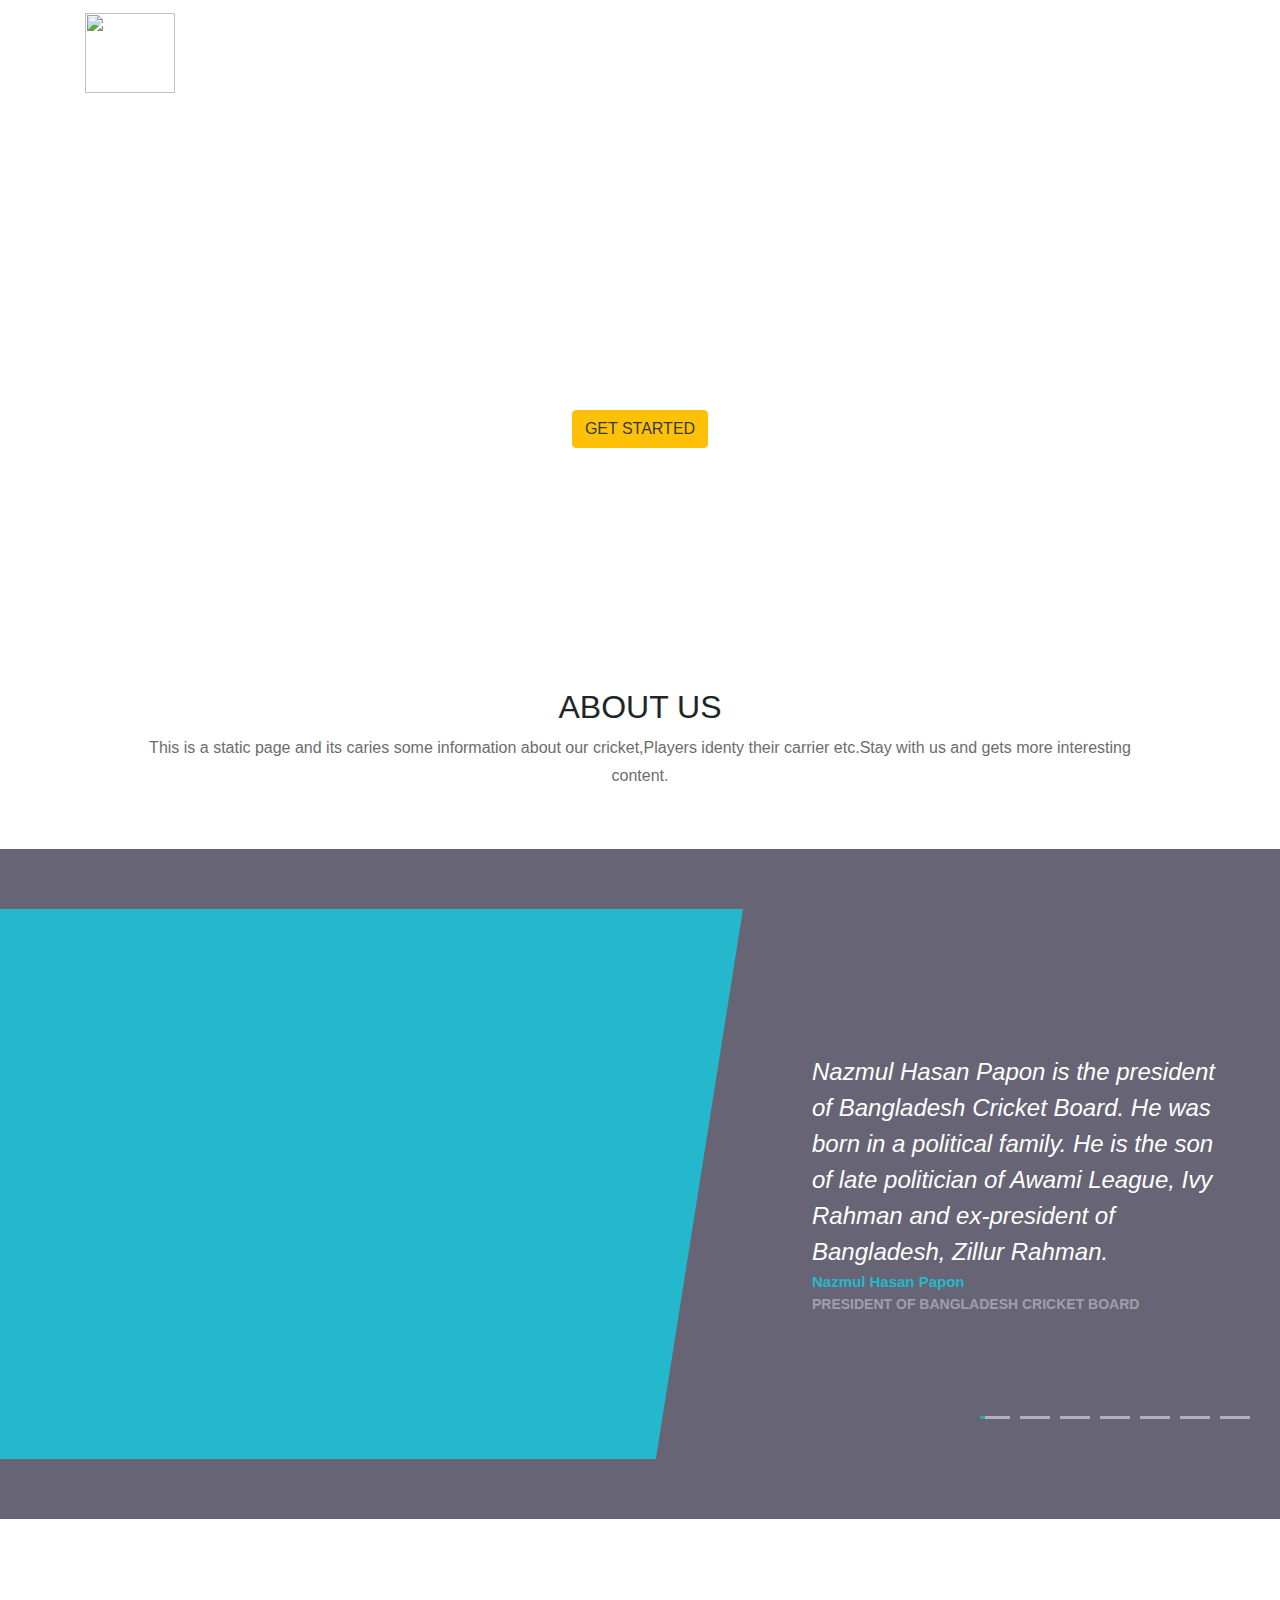
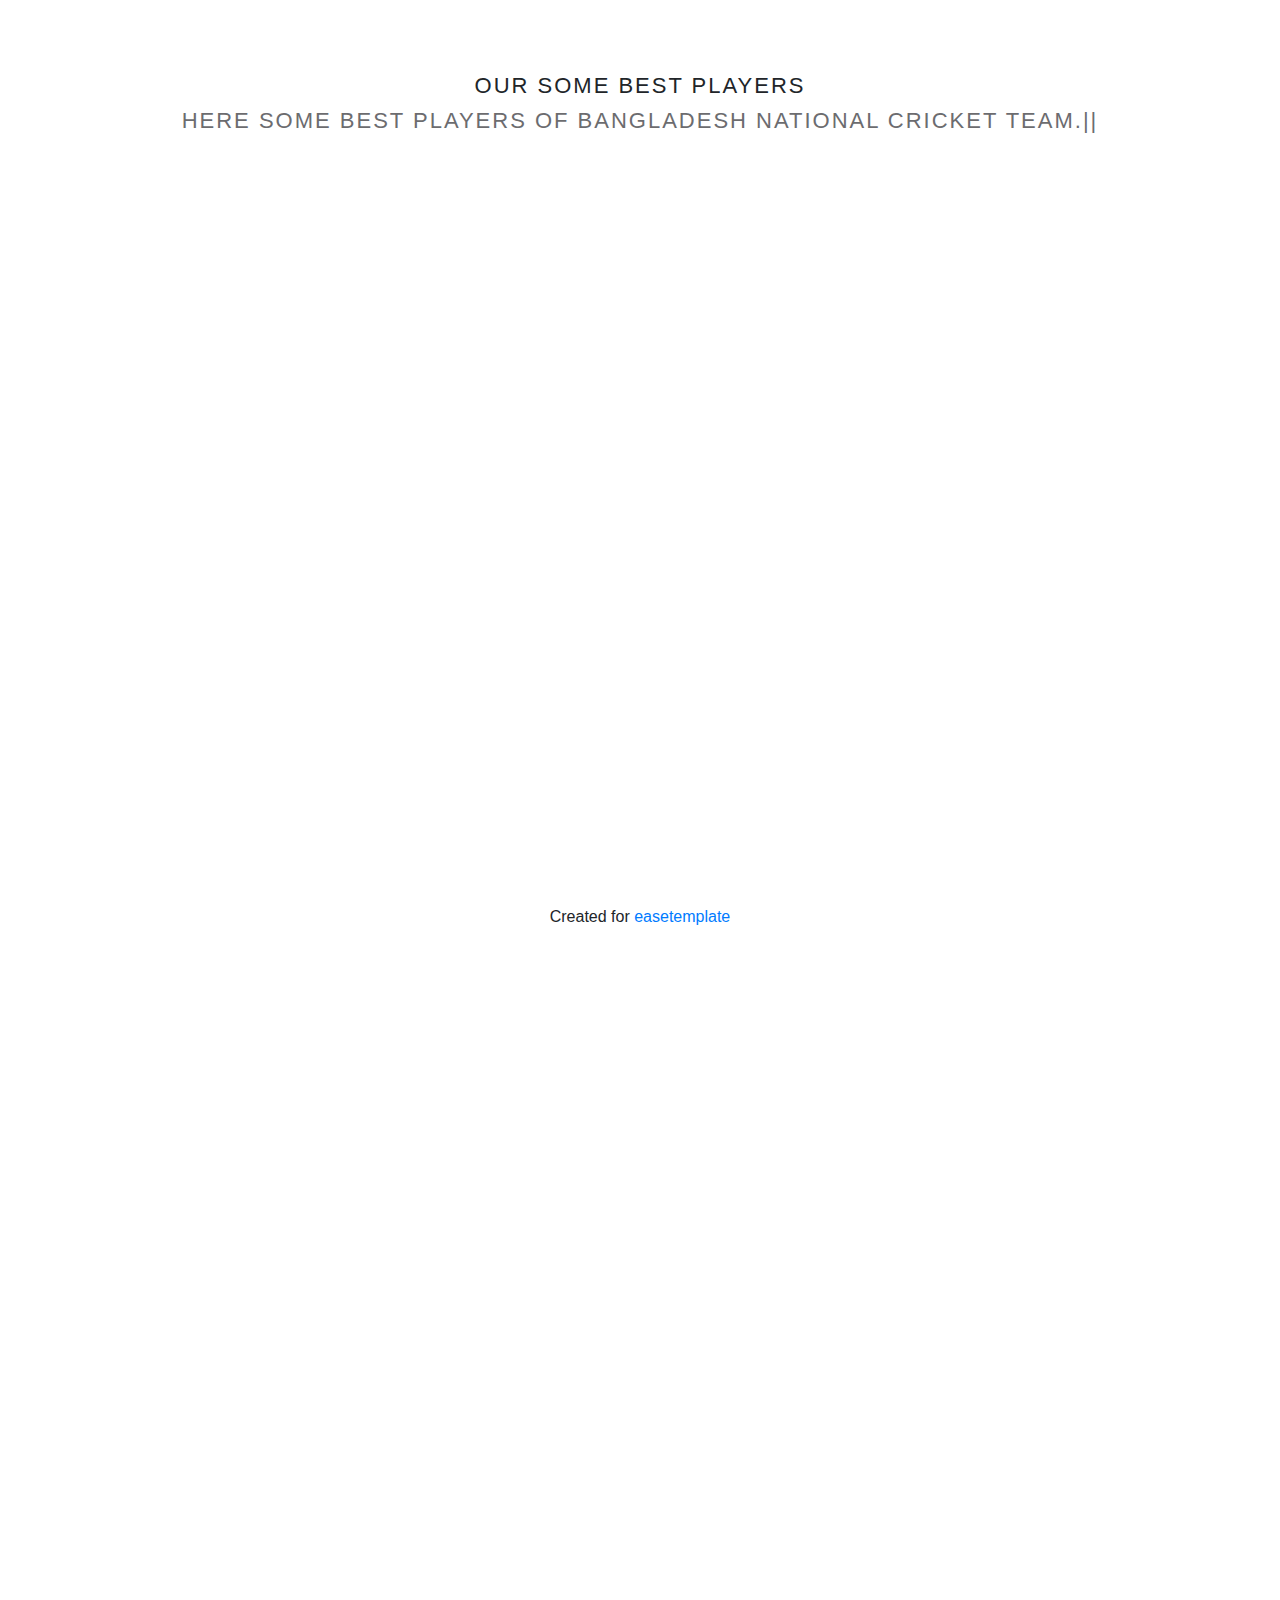
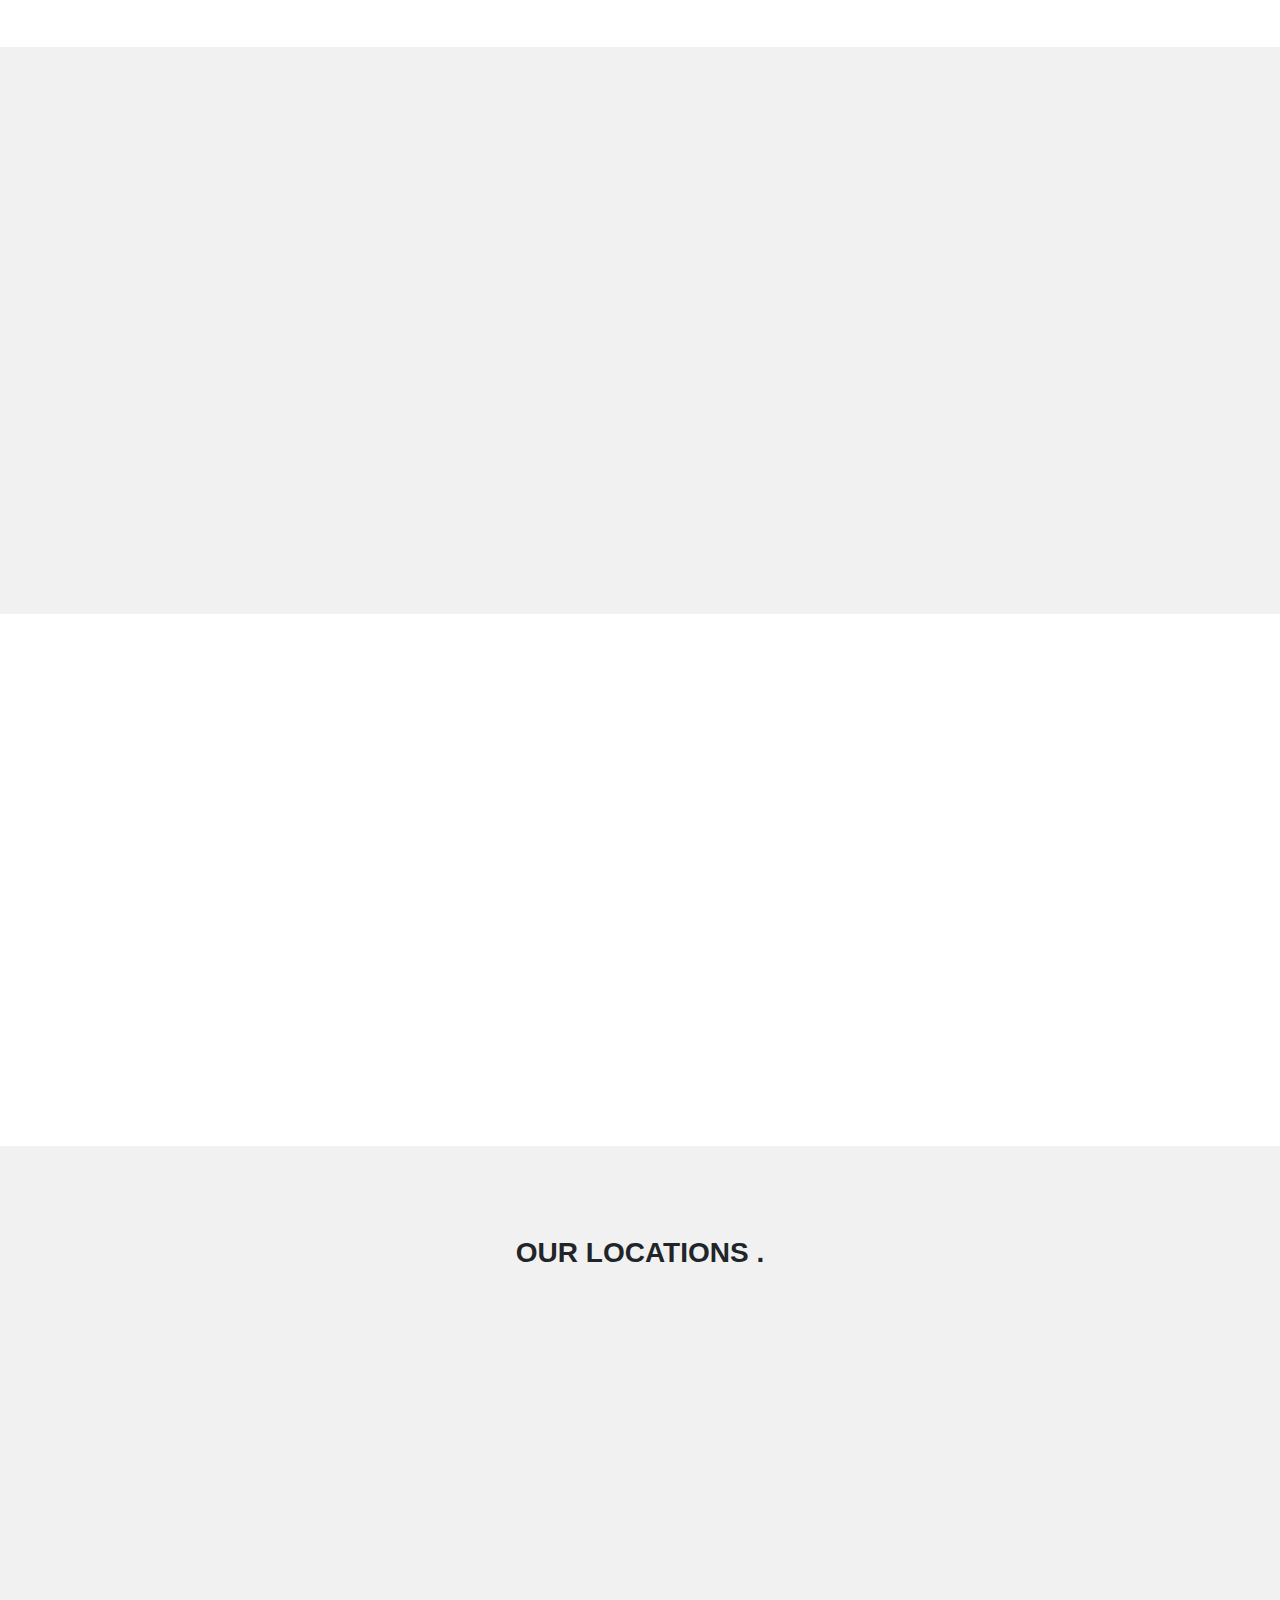
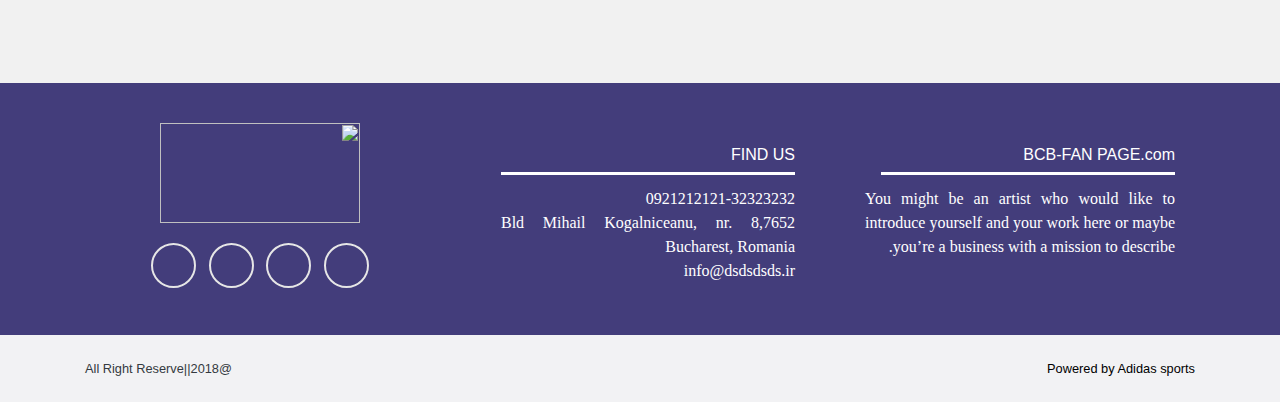
==== commit 0ef91e60: "Add files via upload" ====
--- a/index.html
+++ b/index.html
@@ -670,10 +670,10 @@
         <div class="slide-content-wrapper">
           <div class="slide-text-wrapper">
             <div class="w-embed">
-              <p class="feedback-text">O PayUp é indispensável para facilitar a divisão de contas com os meus amigos!<br> Agora, quando vamos viajar &nbsp<i class="em em-minibus"></i> &nbsp já ninguém fica a arder!</p>
-            </div>
-            <div class="feedback-name">Sara Esteves Cardoso</div>
-            <div class="feedback-job">Analista de Redes Sociais</div>
+              <p class="feedback-text">Nazmul Hasan Papon is the president of Bangladesh Cricket Board. He was born in a political family. He is the son of late politician of Awami League, Ivy Rahman and ex-president of Bangladesh, Zillur Rahman.<i class="em em-minibus"></i> </p>
+            </div>
+            <div class="feedback-name">Nazmul Hasan Papon </div>
+            <div class="feedback-job">president of Bangladesh Cricket Board</div>
           </div>
         </div>
       </figure>
@@ -687,10 +687,10 @@
         <div class="slide-content-wrapper">
           <div class="slide-text-wrapper">
             <div class="w-embed">
-              <p class="feedback-text">Renda, luz, gás, internet... Temos um grupo para registar quem pagou o quê e fazer as contas no final do mês. Adoro &nbsp<i class="em em-pray"></i></p>
-            </div>
-            <div class="feedback-name">Tomé Fonseca</div>
-            <div class="feedback-job">Estudante de Direito</div>
+              <p class="feedback-text">Mohammad Mahmudullah Riyad, commonly known as Mahmudullah, is a Bangladeshi cricketer and the current Test and T20I vice-captain.<i class="em em-pray"></i></p>
+            </div>
+            <div class="feedback-name">Mohammad Mahmudullah Riyad</div>
+            <div class="feedback-job">T-20 captain</div>
           </div>
         </div>
       </figure>
@@ -704,10 +704,10 @@
         <div class="slide-content-wrapper">
           <div class="slide-text-wrapper">
             <div class="w-embed">
-              <p class="feedback-text">Agora é fácil dividir as despesas que temos com a Luna &nbsp<i class="em em-dog"></i> <br> A Mónica esquecia-se sempre de fazer as transferências!</p>
-            </div>
-            <div class="feedback-name">João Onofre</div>
-            <div class="feedback-job">Médico Pediatra</div>
+              <p class="feedback-text">Mohammad Mushfiqur Rahim is a Bangladeshi cricketer, the former captain of the Bangladesh national cricket team. He made his Test debut in 2005, during Bangladesh's first tour of England and the next year played his first One Day International. Wikipedia<i class="em em-dog"></i> <br> </p>
+            </div>
+            <div class="feedback-name">Mohammad Mushfiqur Rahim</div>
+            <div class="feedback-job"></div>
           </div>
         </div>
       </figure>
@@ -725,8 +725,8 @@
 
 <span class="nowrap"></span> <br></i></p>
             </div>
-            <div class="feedback-name">Joana Azevedo</div>
-            <div class="feedback-job">Comercial</div>
+            <div class="feedback-name">Shakib Al Hasan</div>
+            <div class="feedback-job">Test captain</div>
           </div>
         </div>
       </figure>
@@ -742,12 +742,12 @@
         <div class="slide-content-wrapper">
           <div class="slide-text-wrapper">
             <div class="w-embed">
-              <p class="feedback-text"><i class="em em-cake"></i> Shakib Al Hasan (born 24 March 1987) is a Bangladeshi international cricketer who currently captains the Bangladesh national team in test and T20I formats.[1][2]. He is well known for his aggressive batting, controlled bowling and athletic fielding.[3]
+              <p class="feedback-text"><i class="em em-cake"></i>Muhammad Tamim Iqbal Khan is an international Bangladeshi cricketer and former Test captain of the team. Tamim made his One Day International debut in 2007 and played his first Test the following year.
 
 <span class="nowrap"></span> <br></i></p>
             </div>
-            <div class="feedback-name">Joana Azevedo</div>
-            <div class="feedback-job">Comercial</div>
+            <div class="feedback-name">Tamim Iqbal Khan</div>
+            <div class="feedback-job"></div>
           </div>
         </div>
       </figure>
@@ -762,12 +762,12 @@
         <div class="slide-content-wrapper">
           <div class="slide-text-wrapper">
             <div class="w-embed">
-              <p class="feedback-text"><i class="em em-cake"></i> Shakib Al Hasan (born 24 March 1987) is a Bangladeshi international cricketer who currently captains the Bangladesh national team in test and T20I formats.[1][2]. He is well known for his aggressive batting, controlled bowling and athletic fielding.[3]
+              <p class="feedback-text"><i class="em em-cake"></i> Mashrafe Bin Mortaza is a Bangladesh international cricketer, and current captain of the One Day Internationals for Bangladesh national cricket team. He is also a former T20I captain, until his retirement.
 
 <span class="nowrap"></span> <br></i></p>
             </div>
-            <div class="feedback-name">Joana Azevedo</div>
-            <div class="feedback-job">Comercial</div>
+            <div class="feedback-name">Mashrafe Bin Mortaza</div>
+            <div class="feedback-job">ODI captain</div>
           </div>
         </div>
       </figure>
@@ -782,12 +782,12 @@
         <div class="slide-content-wrapper">
           <div class="slide-text-wrapper">
             <div class="w-embed">
-              <p class="feedback-text"><i class="em em-cake"></i> Shakib Al Hasan (born 24 March 1987) is a Bangladeshi international cricketer who currently captains the Bangladesh national team in test and T20I formats.[1][2]. He is well known for his aggressive batting, controlled bowling and athletic fielding.[3]
+              <p class="feedback-text"><i class="em em-cake"></i> Mominul Haque is a Bangladeshi cricketer who plays for Dhaka Division. He is a permanent member of Bangladeshi's Test squad and has the highest average in tests for a Bangladeshi player.
 
 <span class="nowrap"></span> <br></i></p>
             </div>
-            <div class="feedback-name">Joana Azevedo</div>
-            <div class="feedback-job">Comercial</div>
+            <div class="feedback-name">Mominul Haque</div>
+            <div class="feedback-job"></div>
           </div>
         </div>
       </figure>
@@ -1137,7 +1137,13 @@
                                 <div class="text">
                                     <h4 class="mb0 text-white">MUSTAFIZUR RAHMAN</h4>
                                     <p class="mb30 team-meta">- Seamer</p>
-                                    <p>Mauris tincidunt dolor eget diam dapibus vitae finibusnisl friuisque pretiuam egete euismod justam ac temlibern rutrum nisli in mi rhoncac pharetra odioacin ntesque dictum vel risus quis egeaecenas necese purus quaroin tincidunt neque malesuda vulputate lecton pretiume.</p>
+                                    <p>Born	6 September 1995 (age 22)
+Satkhira, Khulna, Bangladesh
+Nickname Fizz[1], Cutter master[2]
+Height	5 ft 10 in (178 cm)
+Batting	Left-handed
+Bowling	Left-arm fast-medium
+Role	Bowler</p>
                                 </div>
                             </div>
                         </div>
@@ -1152,14 +1158,19 @@
                         <div class="team-img">
                             <img src="https://media.gettyimages.com/photos/taskin-ahmed-of-bangladesh-poses-for-a-picture-during-the-bangladesh-picture-id688893528" alt="">
                             <div class="team-content">
-                                <h4 class="text-white mb0">Gerald Ferguson</h4>
-                                <p class="team-meta">- Creative Director</p>
+                                <h4 class="text-white mb0">Taskin Ahmed</h4>
+                                <p class="team-meta">- seamer</p>
                             </div>
                             <div class="overlay">
                                 <div class="text">
-                                    <h4 class="mb0 text-white">Gerald Ferguson</h4>
-                                    <p class="mb30 team-meta">- Creative Director</p>
-                                    <p>Mauris tincidunt dolor eget diam dapibus vitae finibusnisl friuisque pretiuam egete euismod justam ac temlibern rutrum nisli in mi rhoncac pharetra odioacin ntesque dictum vel risus quis egeaecenas necese purus quaroin tincidunt neque malesuda vulputate lecton pretiume.</p>
+                                    <h4 class="mb0 text-white">Taskin Ahmed</h4>
+                                    <p class="mb30 team-meta">- seamer</p>
+                                    <p>Born	3 April 1995 (age 23)
+Mohammadpur, Dhaka, Bangladesh
+Nickname	Tusky
+Height	6 ft 2 in (1.88 m)
+Bowling	Right Arm fast-medium
+Role	Bowler</p>
                                 </div>
                             </div>
                         </div>
@@ -1172,14 +1183,22 @@
                         <div class="team-img">
                             <img src="https://media.gettyimages.com/photos/mahmudullah-of-bangladesh-poses-for-a-picture-during-the-bangladesh-picture-id688893370?s=612x612" alt="" class="img-fluid">
                             <div class="team-content">
-                                <h4 class="text-white mb0">William Murphy</h4>
-                                <p class="team-meta">- Project Manager</p>
+                                <h4 class="text-white mb0">Mahmudullah Riyad
+</h4>
+                                <p class="team-meta">- All rounder </p>
                             </div>
                             <div class="overlay">
                                 <div class="text">
-                                    <h4 class="mb0 text-white">William Murphy</h4>
-                                    <p class="mb30 team-meta">- Project Manager</p>
-                                    <p>Mauris tincidunt dolor eget diam dapibus vitae finibusnisl friuisque pretiuam egete euismod justam ac temlibern rutrum nisli in mi rhoncac pharetra odioacin ntesque dictum vel risus quis egeaecenas necese purus quaroin tincidunt neque malesuda vulputate lecton pretiume.</p>
+                                    <h4 class="mb0 text-white">Mahmudullah Riyad
+</h4>
+                                    <p class="mb30 team-meta">- All rounder</p>
+                                    <p>Born	4 February 1986 (age 32)
+Mymensingh, Bangladesh
+Height	5 ft 11 in (1.80 m)
+Batting	Right Handed
+Bowling	Right Arm Off Break
+Role	Batting All-rounder
+Relations	Jannatul Kawsar Mishti (wife) (m.2011)</p>
                                 </div>
                             </div>
                         </div>
@@ -1192,15 +1211,22 @@
                         <div class="team-img">
                             <img src="https://media.gettyimages.com/photos/rubel-hossain-of-bangladesh-poses-for-a-picture-during-the-bangladesh-picture-id688893420?s=612x612" alt="" class="img-fluid">
                             <div class="team-content">
-                                <h4 class="text-white mb0">Barbara Cook</h4>
-                                <p class="team-meta">- Producer</p>
+                                <h4 class="text-white mb0">Rubel Hossain
+</h4>
+                                <p class="team-meta">- seamer</p>
                             </div>
                             <div class="overlay">
                                 <div class="text">
                         
-                                    <h4 class="text-white mb0">Barbara Cook</h4>
-                                    <p class="mb30 team-meta">- Producer</p>
-                                    <p>Mauris tincidunt dolor eget diam dapibus vitae finibusnisl friuisque pretiuam egete euismod justam ac temlibern rutrum nisli in mi rhoncac pharetra odioacin ntesque dictum vel risus quis egeaecenas necese purus quaroin tincidunt neque malesuda vulputate lecton pretiume.</p>
+                                    <h4 class="text-white mb0">Rubel Hossain
+</h4>
+                                    <p class="mb30 team-meta">- seamer</p>
+                                    <p>Born	1 January 1990 (age 28)
+Bagerhat, Khulna, Bangladesh
+Height	1.8 m (5 ft 11 in)
+Batting	Right handed
+Bowling	Right arm fast
+Role	Bowler.</p>
                                 </div>
                             </div>
                         </div>
@@ -1213,14 +1239,22 @@
                         <div class="team-img">
                             <img src="https://media.gettyimages.com/photos/mehedi-hasan-miraz-of-bangladesh-poses-for-a-picture-during-the-picture-id688905782?s=612x612" alt="" class="img-fluid">
                             <div class="team-content">
-                                <h4 class="text-white mb0">Derek Bybee</h4>
-                                <p class=" mb30 team-meta">- Creative Director</p>
+                                <h4 class="text-white mb0">Mehedi Hasan
+</h4>
+                                <p class=" mb30 team-meta">- Bowling All-rounder</p>
                             </div>
                             <div class="overlay">
                                 <div class="text">
-                                    <h4 class="text-white mb0">Derek Bybee</h4>
-                                    <p class=" mb30 team-meta">- Creative Director</p>
-                                    <p>Mauris tincidunt dolor eget diam dapibus vitae finibusnisl friuisque pretiuam egete euismod justam ac temlibern rutrum nisli in mi rhoncac pharetra odioacin ntesque dictum vel risus quis egeaecenas necese purus quaroin tincidunt neque malesuda vulputate lecton pretiume.</p>
+                                    <h4 class="text-white mb0">Mehedi Hasan
+</h4>
+                                    <p class=" mb30 team-meta">-Bowling All-rounder </p>
+                                    <p>Born	16 May 1994 (age 24)
+Khulna, Bangladesh
+Nickname	Miraz
+Height	5 ft 7 in (1.70 m)
+Batting	Right-handed
+Bowling	Right-arm off break
+Role	Bowling All-rounder.</p>
                                 </div>
                             </div>
                         </div>
@@ -1233,14 +1267,21 @@
                         <div class="team-img">
                             <img src="https://media.gettyimages.com/photos/soumya-sarkar-of-bangladesh-poses-for-a-picture-during-the-bangladesh-picture-id688893556" alt="" class="img-fluid">
                             <div class="team-content">
-                                <h4 class="text-white mb0">Lucille Webster</h4>
-                                <p class=" mb30 team-meta">- Cinematographer + Steadicam Operator</p>
+                                <h4 class="text-white mb0">Soumya Sarkar
+</h4>
+                                <p class=" mb30 team-meta">- Batting All-rounder</p>
                             </div>
                             <div class="overlay">
                                 <div class="text">
-                                    <h4 class="text-white mb0">Lucille Webster</h4>
-                                    <p class="team-meta">- Cinematographer + Steadicam Operator</p>
-                                    <p>Mauris tincidunt dolor eget diam dapibus vitae finibusnisl friuisque pretiuam egete euismod justam ac temlibern rutrum nisli in mi rhoncac pharetra odioacin ntesque dictum vel risus quis egeaecenas necese purus quaroin tincidunt neque malesuda vulputate lecton pretiume.</p>
+                                    <h4 class="text-white mb0">Soumya Sarkar
+</h4>
+                                    <p class="team-meta">- Batting All-rounder</p>
+                                    <p>Born	25 February 1993 (age 25)
+Satkhira, Khulna, Bangladesh
+Height	5 ft 10 in (1.78 m)
+Batting	Left-handed
+Bowling	Right-arm medium-fast
+Role	Batting All-rounder.</p>
                                 </div>
                             </div>
                         </div>
@@ -1308,7 +1349,49 @@
   </div>
   
   
-  <div class="wow pulse animated" data-wow-delay="300ms" data-wow-iteration="infinite" data-wow-duration="2s" style="visibility: visible; animation-duration: 2s; animation-delay: 300ms; animation-iteration-count: infinite; animation-name: pulse;">
+  
+  
+  
+  
+  
+  
+  
+  
+  
+  
+  
+  
+  
+  
+  
+  
+  
+  
+  
+  
+  
+  
+  
+  
+  
+  
+  
+  
+  
+  
+  
+  
+  
+  
+  
+  
+  
+  
+  
+  
+  
+  
+
                         
   
   <div class="parallax2" style="padding-top:100px">
@@ -1318,7 +1401,7 @@
 
  </p>
   </div>
-  </div>
+  
   
   
 <section id="contact">
@@ -1423,16 +1506,16 @@
             <form>
             <legend><span class="glyphicon glyphicon-globe"></span> Our office</legend>
             <address>
-                <strong>Twitter, Inc.</strong><br>
+                <strong>mirpur, Inc.</strong><br>
                 795 Folsom Ave, Suite 600<br>
-                San Francisco, CA 94107<br>
+                dhaka, Bangladesh <br>
                 <abbr title="Phone">
                     P:</abbr>
                 (123) 456-7890
             </address>
             <address>
                 <strong>Full Name</strong><br>
-                <a href="mailto:#">first.last@example.com</a>
+                <a href="mailto:#">bcb.last@example.com</a>
             </address>
             </form>
         </div>
--- a/css/main.css
+++ b/css/main.css
@@ -1185,24 +1185,62 @@
 
 
 
-
-
-
-
-
-
-
-
-
-
-
-
-
-
-
-
-
-
-
-
-
+.jumbotron {
+background: #358CCE;
+color: #333333;
+border-radius: 0px;
+}
+.jumbotron-sm { padding-top: 24px;
+padding-bottom: 24px; }
+.jumbotron small {
+color: #FFF;
+}
+.h1 small {
+font-size: 24px;
+}
+
+
+
+
+
+
+
+
+
+
+
+
+
+
+
+
+
+
+
+
+
+
+
+
+
+
+
+
+
+
+
+
+
+
+
+
+
+
+
+
+
+
+
+
+
+
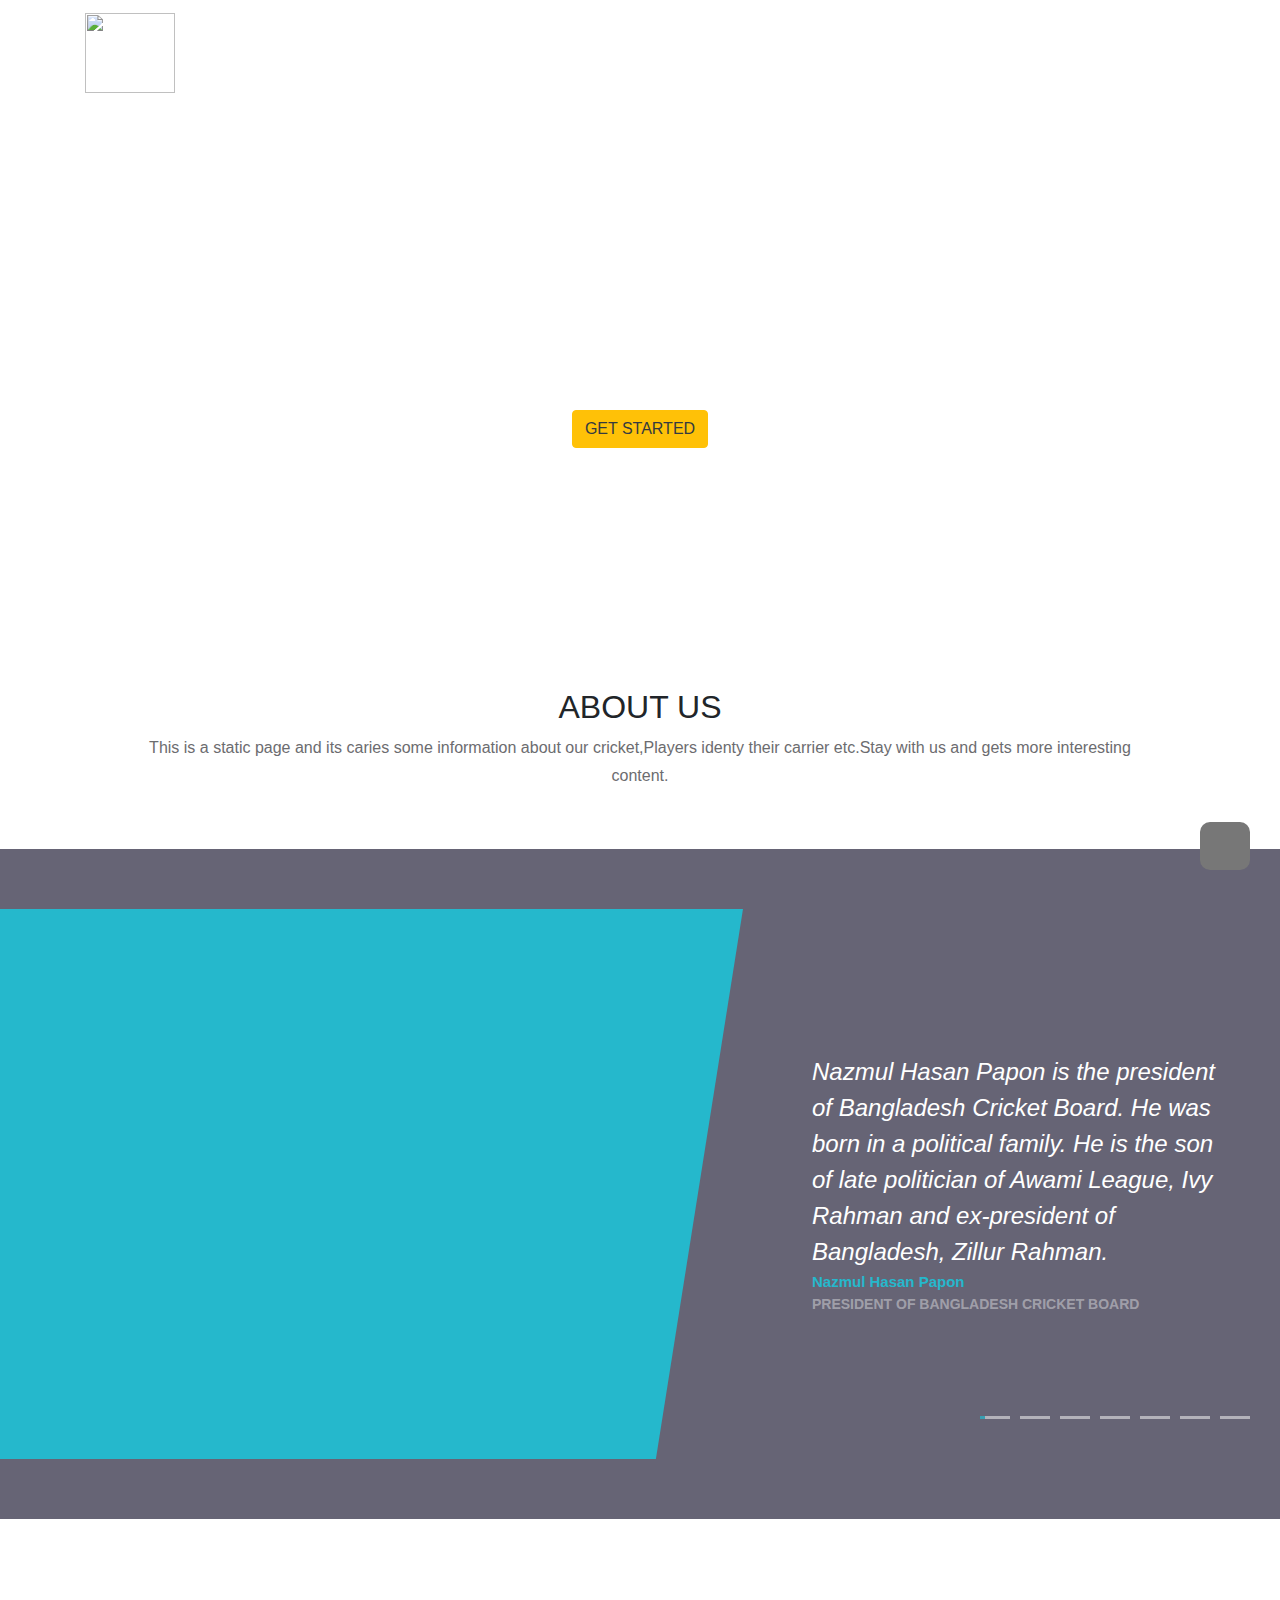
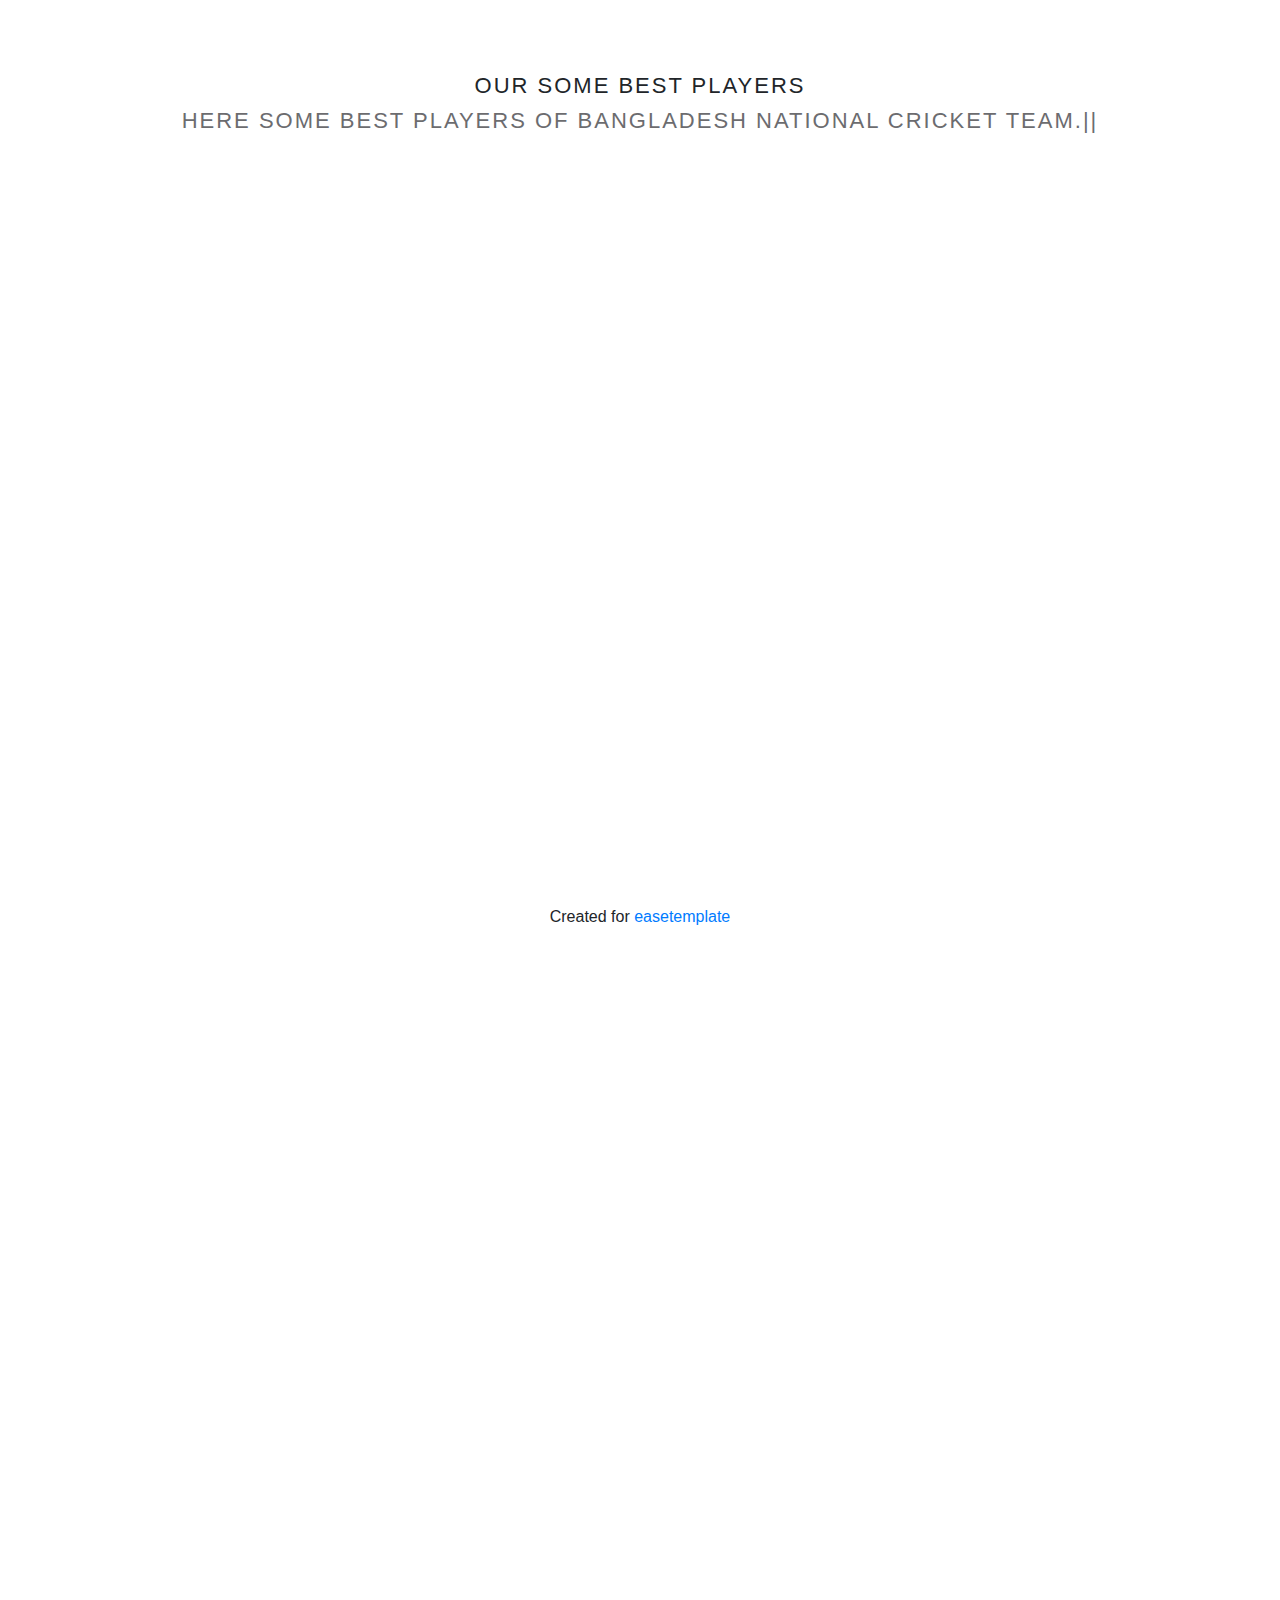
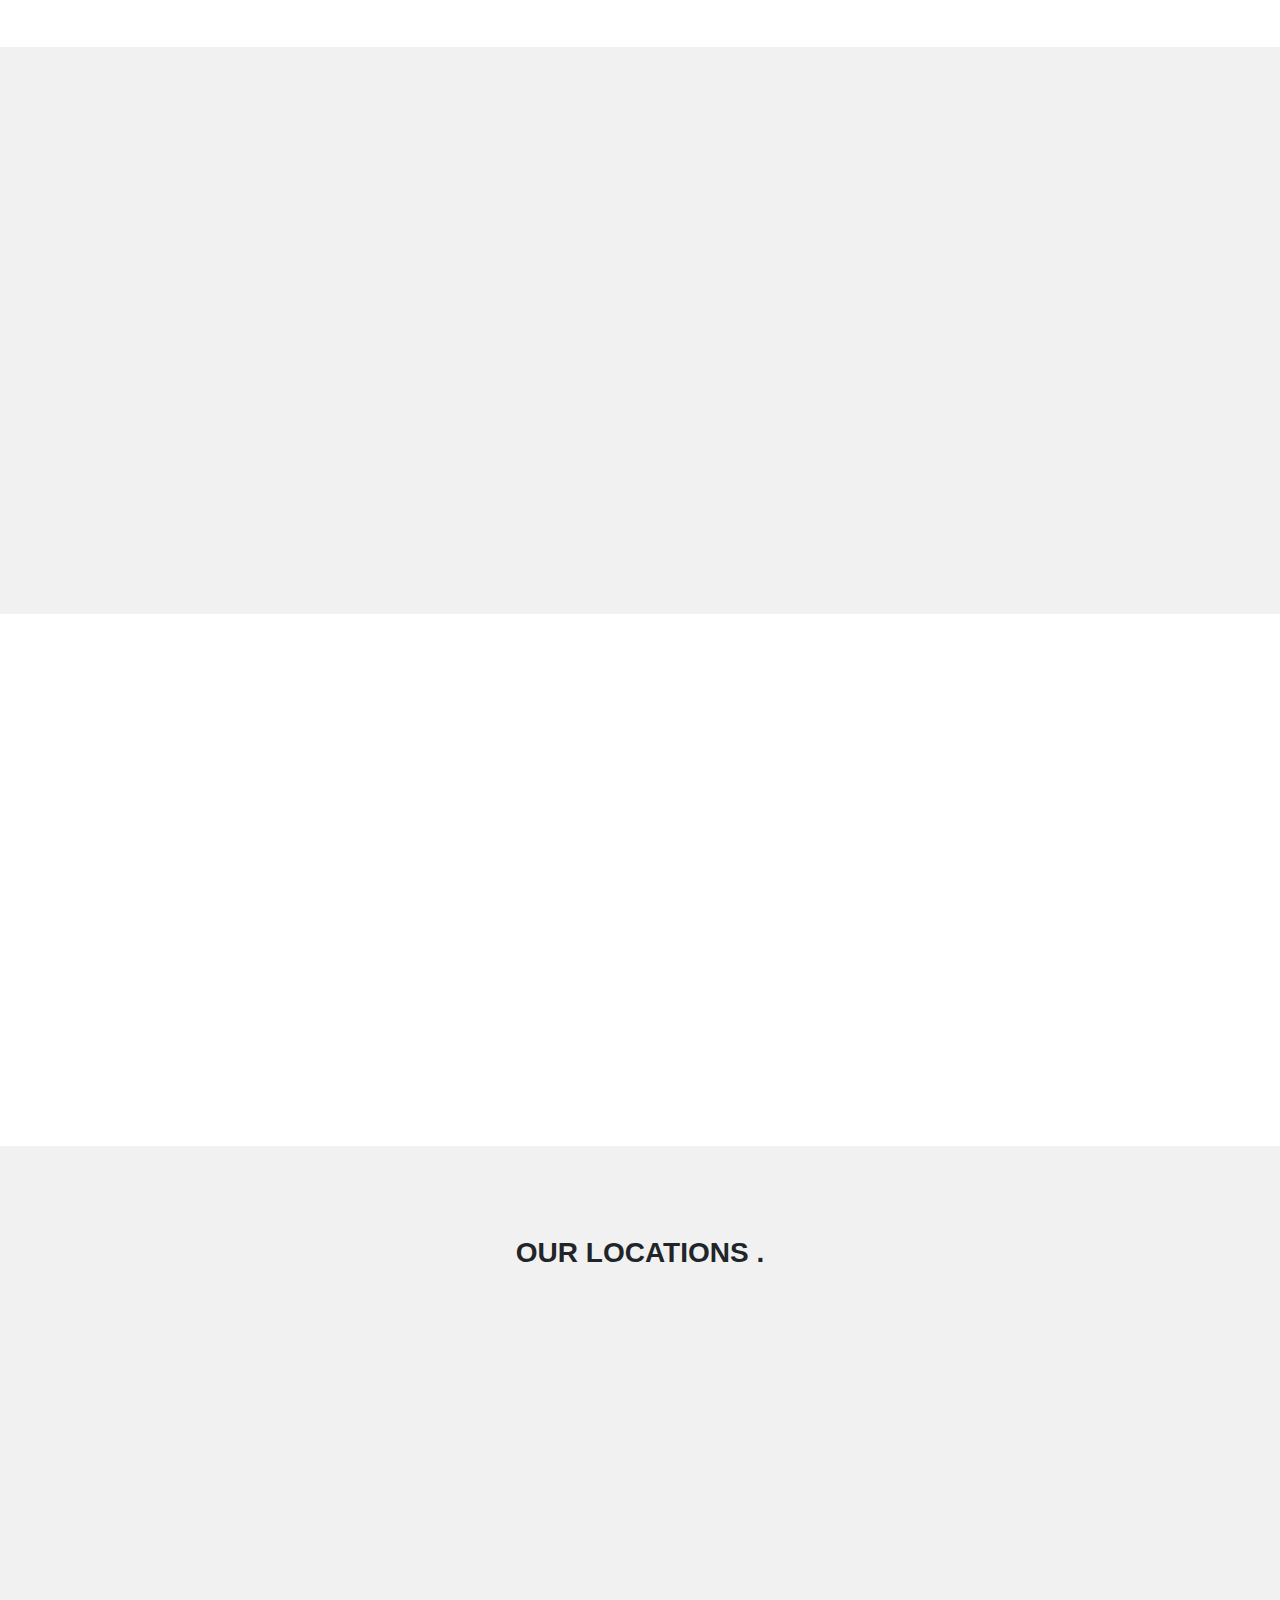
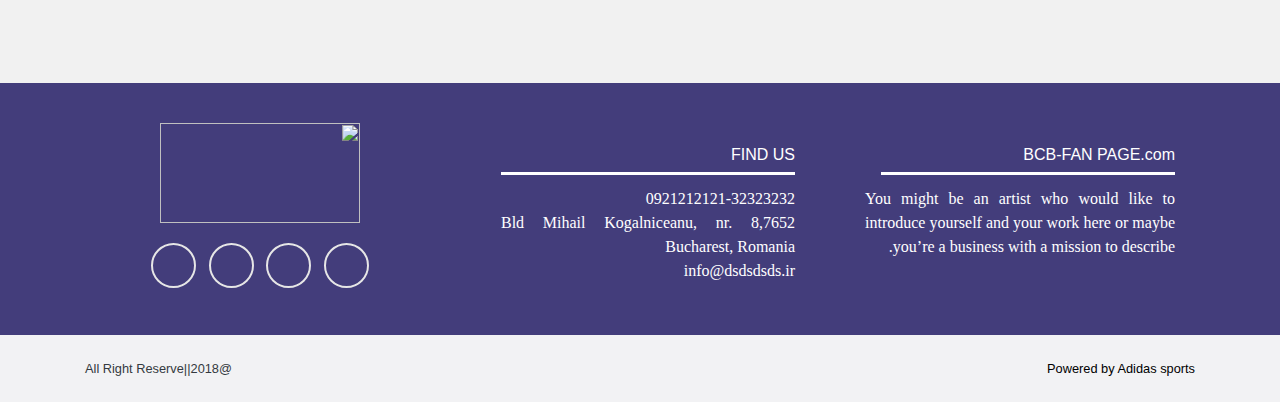
==== commit cbc7c839: "Add files via upload" ====
--- a/index.html
+++ b/index.html
@@ -39,8 +39,6 @@
  
  
  
- 
- <button onClick="topFunction()" id="myBtn" title="Go to top">back to top</button>
 
             
   <div class="row small center wow fadeInDown top__element" data-wow-delay="0.5s" style="visibility: visible; animation-delay: 0.5s; animation-name: fadeInDown;">
@@ -1014,7 +1012,12 @@
 
  
  
- 
+  
+<div class="scroll-top-wrapper show">
+  <span class="scroll-top-inner">
+    <i class="fa fa-2x fa-arrow-circle-up"></i>
+  </span>
+</div>
  
  
  
--- a/css/main.css
+++ b/css/main.css
@@ -1226,21 +1226,58 @@
 
 
 
-
-
-
-
-
-
-
-
-
-
-
-
-
-
-
-
-
-
+.scroll-top-wrapper {
+    position: fixed;
+    opacity: 0;
+    visibility: hidden;
+	overflow: hidden;
+	text-align: center;
+	z-index: 99999999;
+    background-color: #777777;
+	color: #eeeeee;
+	width: 50px;
+	height: 48px;
+	line-height: 48px;
+	right: 30px;
+	bottom: 30px;
+	padding-top: 2px;
+	border-top-left-radius: 10px;
+	border-top-right-radius: 10px;
+	border-bottom-right-radius: 10px;
+	border-bottom-left-radius: 10px;
+	-webkit-transition: all 0.5s ease-in-out;
+	-moz-transition: all 0.5s ease-in-out;
+	-ms-transition: all 0.5s ease-in-out;
+	-o-transition: all 0.5s ease-in-out;
+	transition: all 0.5s ease-in-out;
+}
+.scroll-top-wrapper:hover {
+	background-color: #888888;
+}
+.scroll-top-wrapper.show {
+    visibility:visible;
+    cursor:pointer;
+	opacity: 1.0;
+}
+.scroll-top-wrapper i.fa {
+	line-height: inherit;
+}
+
+/*
+
+
+
+
+
+
+
+
+
+
+
+
+
+
+
+
+
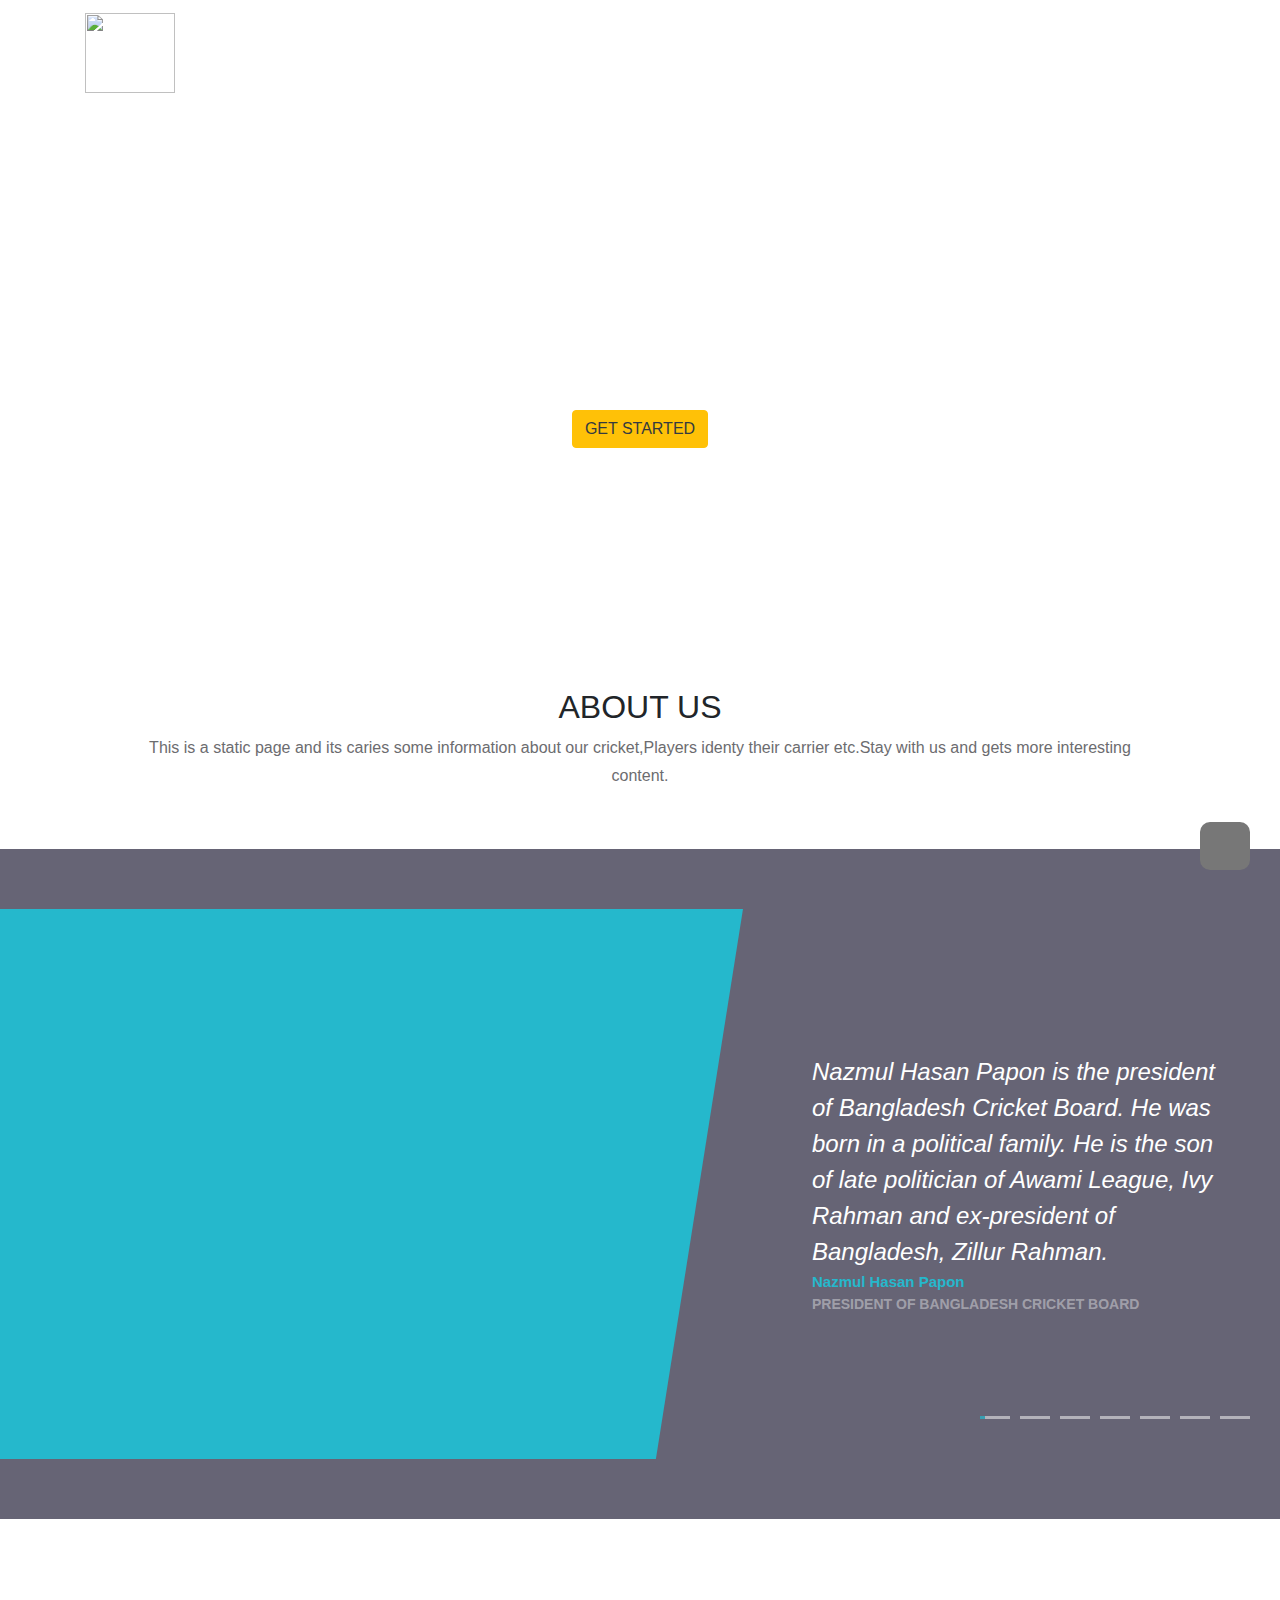
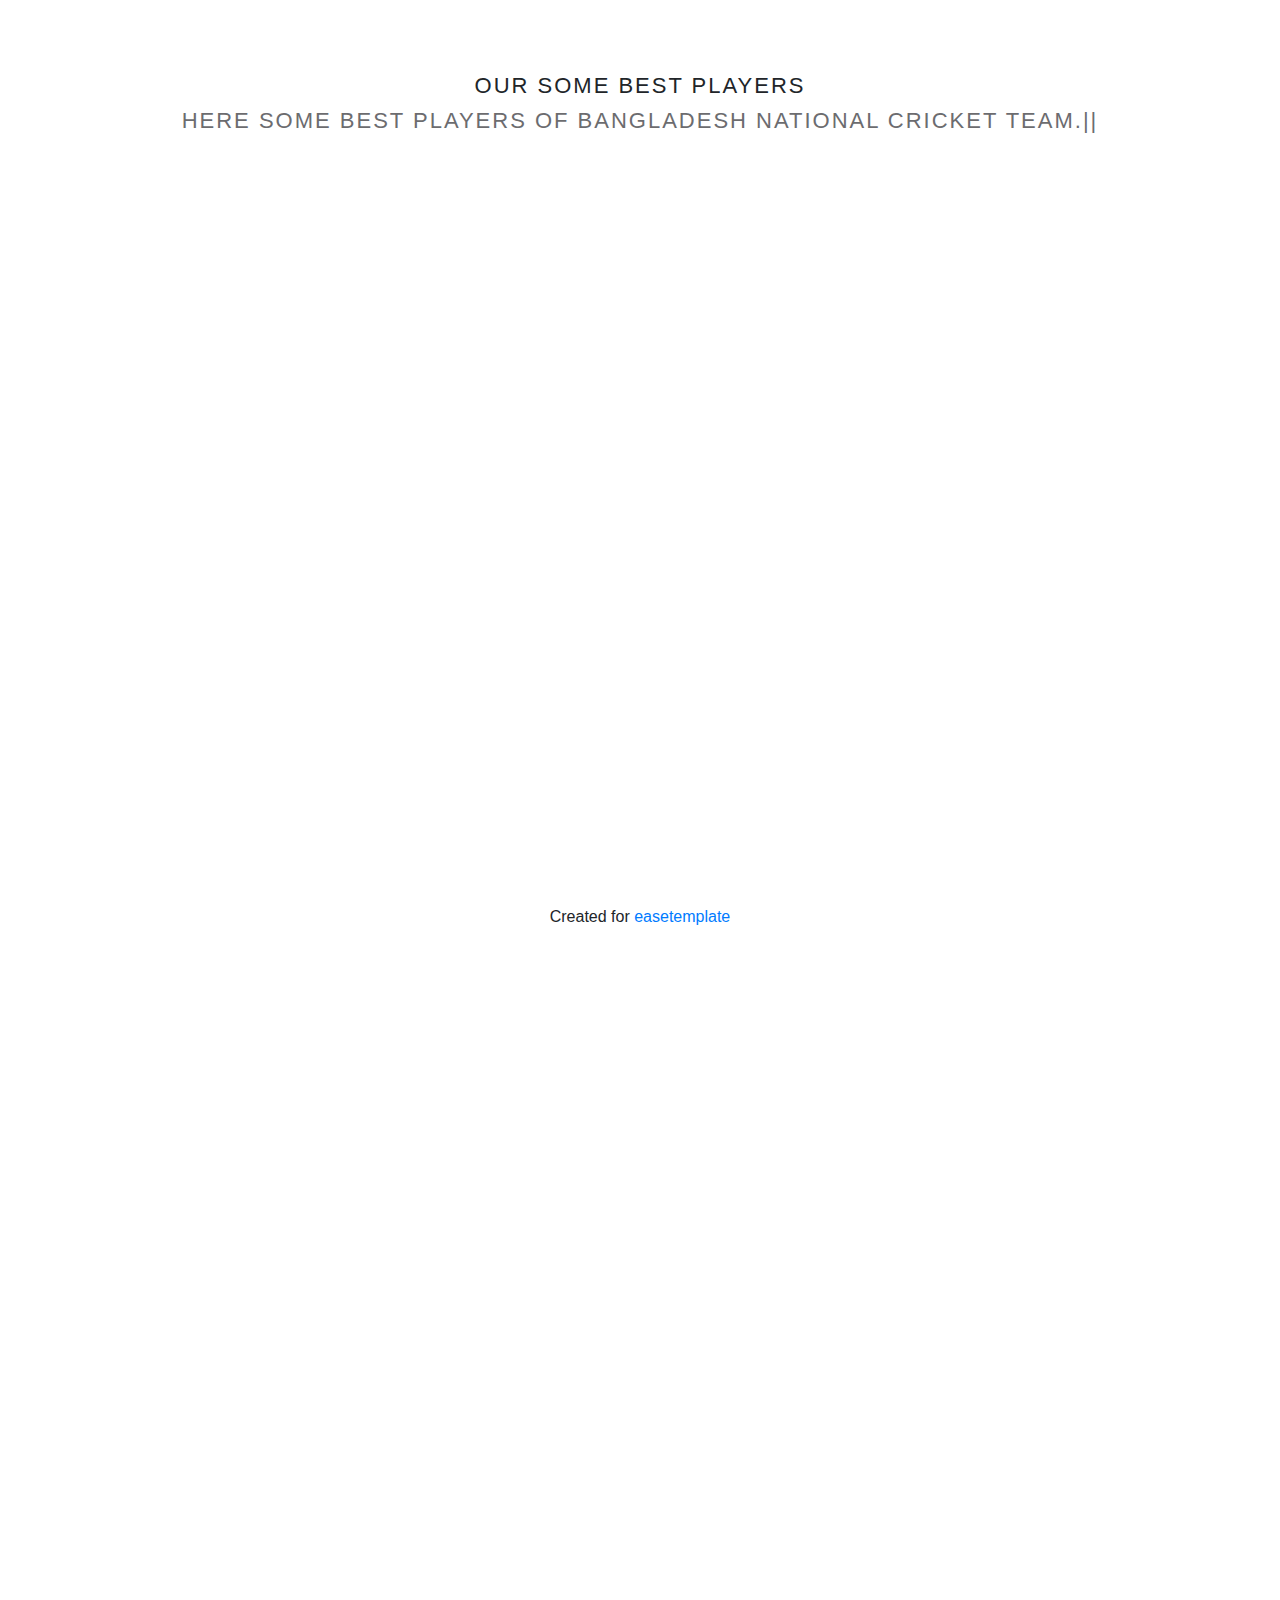
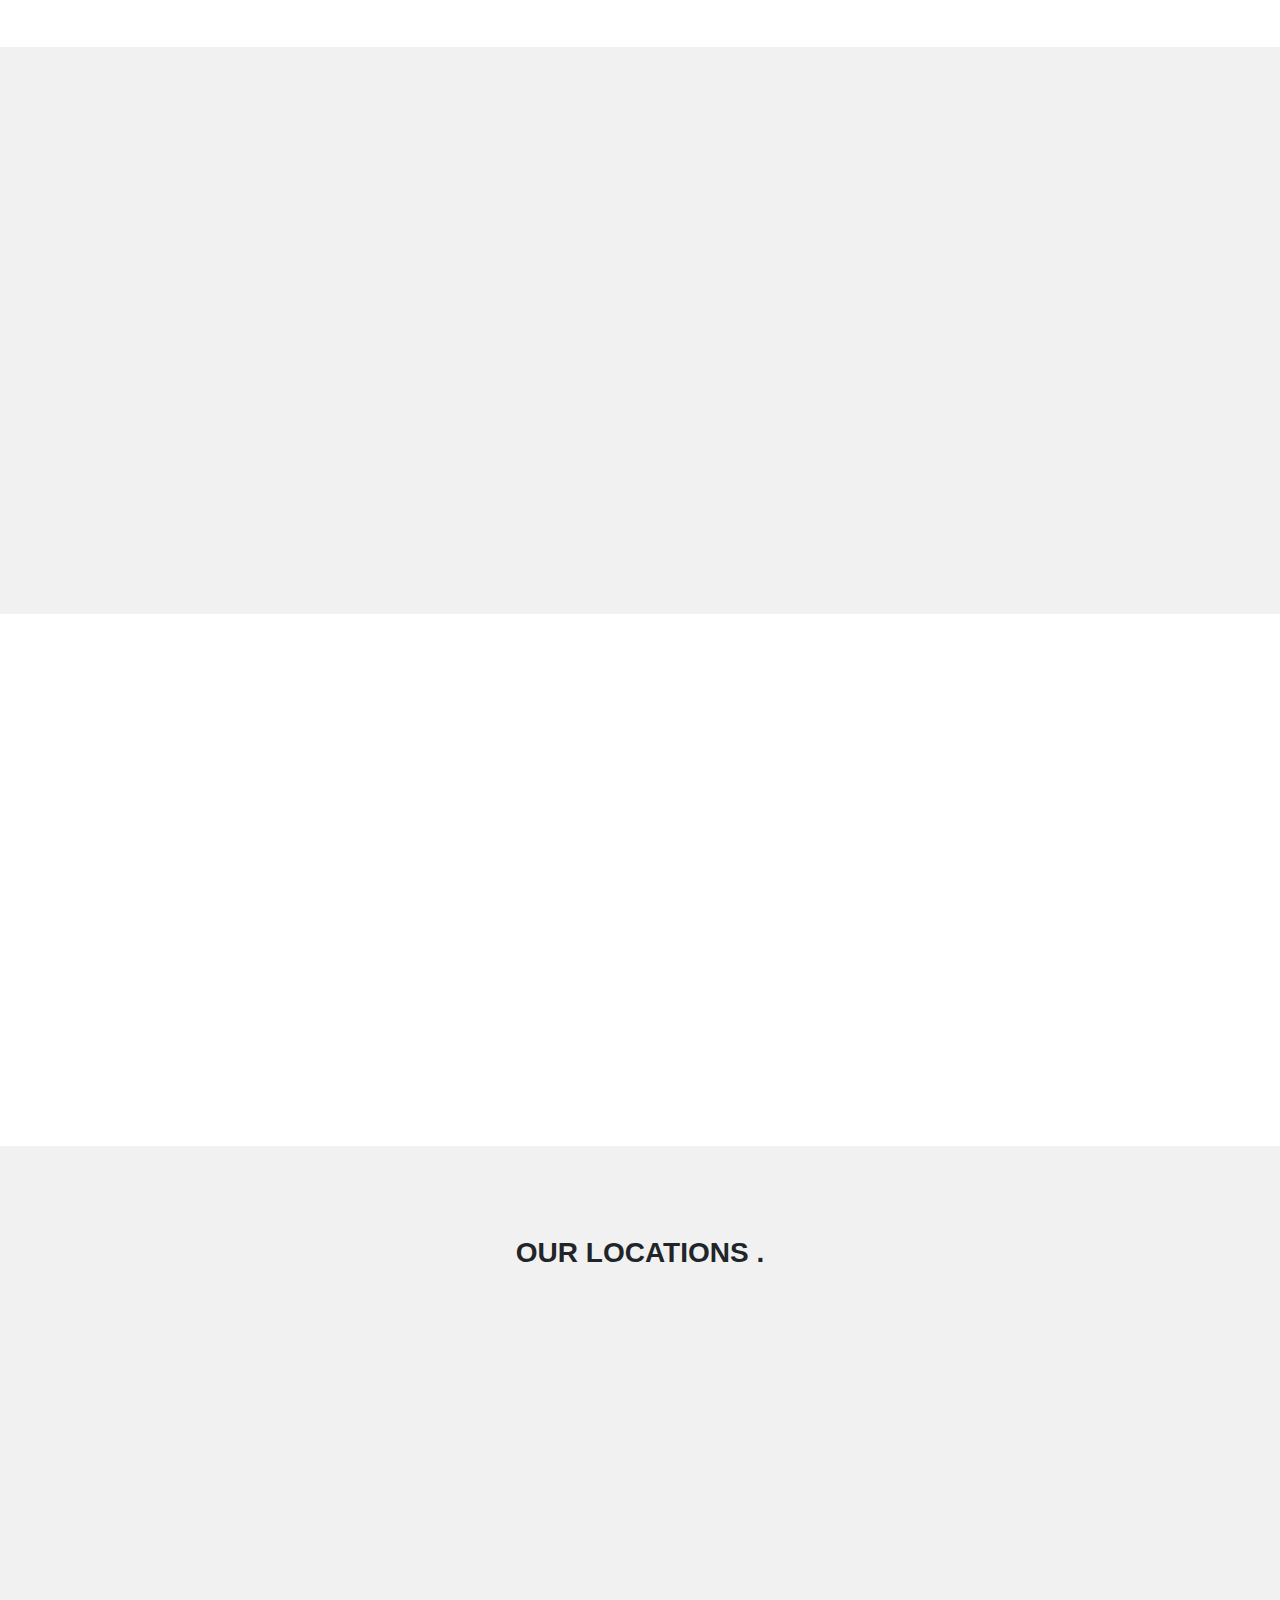
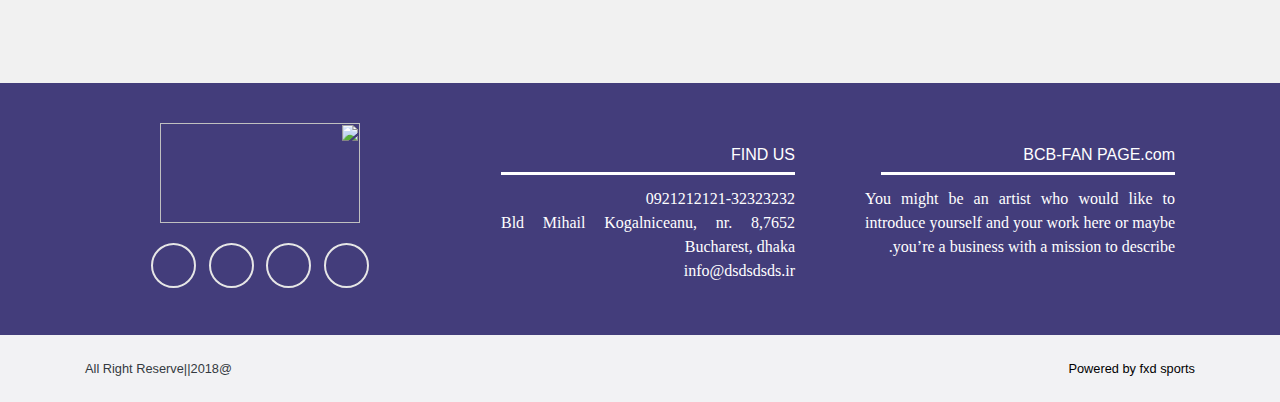
==== commit 9e4d2792: "Add files via upload" ====
--- a/index.html
+++ b/index.html
@@ -1611,7 +1611,7 @@
                             <div class="row">
                                 <div class="col">
                                     <i class="fas fa-map-marker ml-3"></i>
-                                    <span>Bld Mihail Kogalniceanu, nr. 8,7652 Bucharest, Romania</span>
+                                    <span>Bld Mihail Kogalniceanu, nr. 8,7652 Bucharest, dhaka</span>
                                 </div><!--.col-->
                             </div><!--.row-->
                             <div class="row">
@@ -1639,7 +1639,7 @@
     <div class="container">
         <div class="row">
             <div class="col">
-                <span> Powered by Adidas sports</span>
+                <span> Powered by fxd sports</span>
             </div><!--.col-->
             <div class="col text-left">
                 <a  class="f-light text-dark"></a>
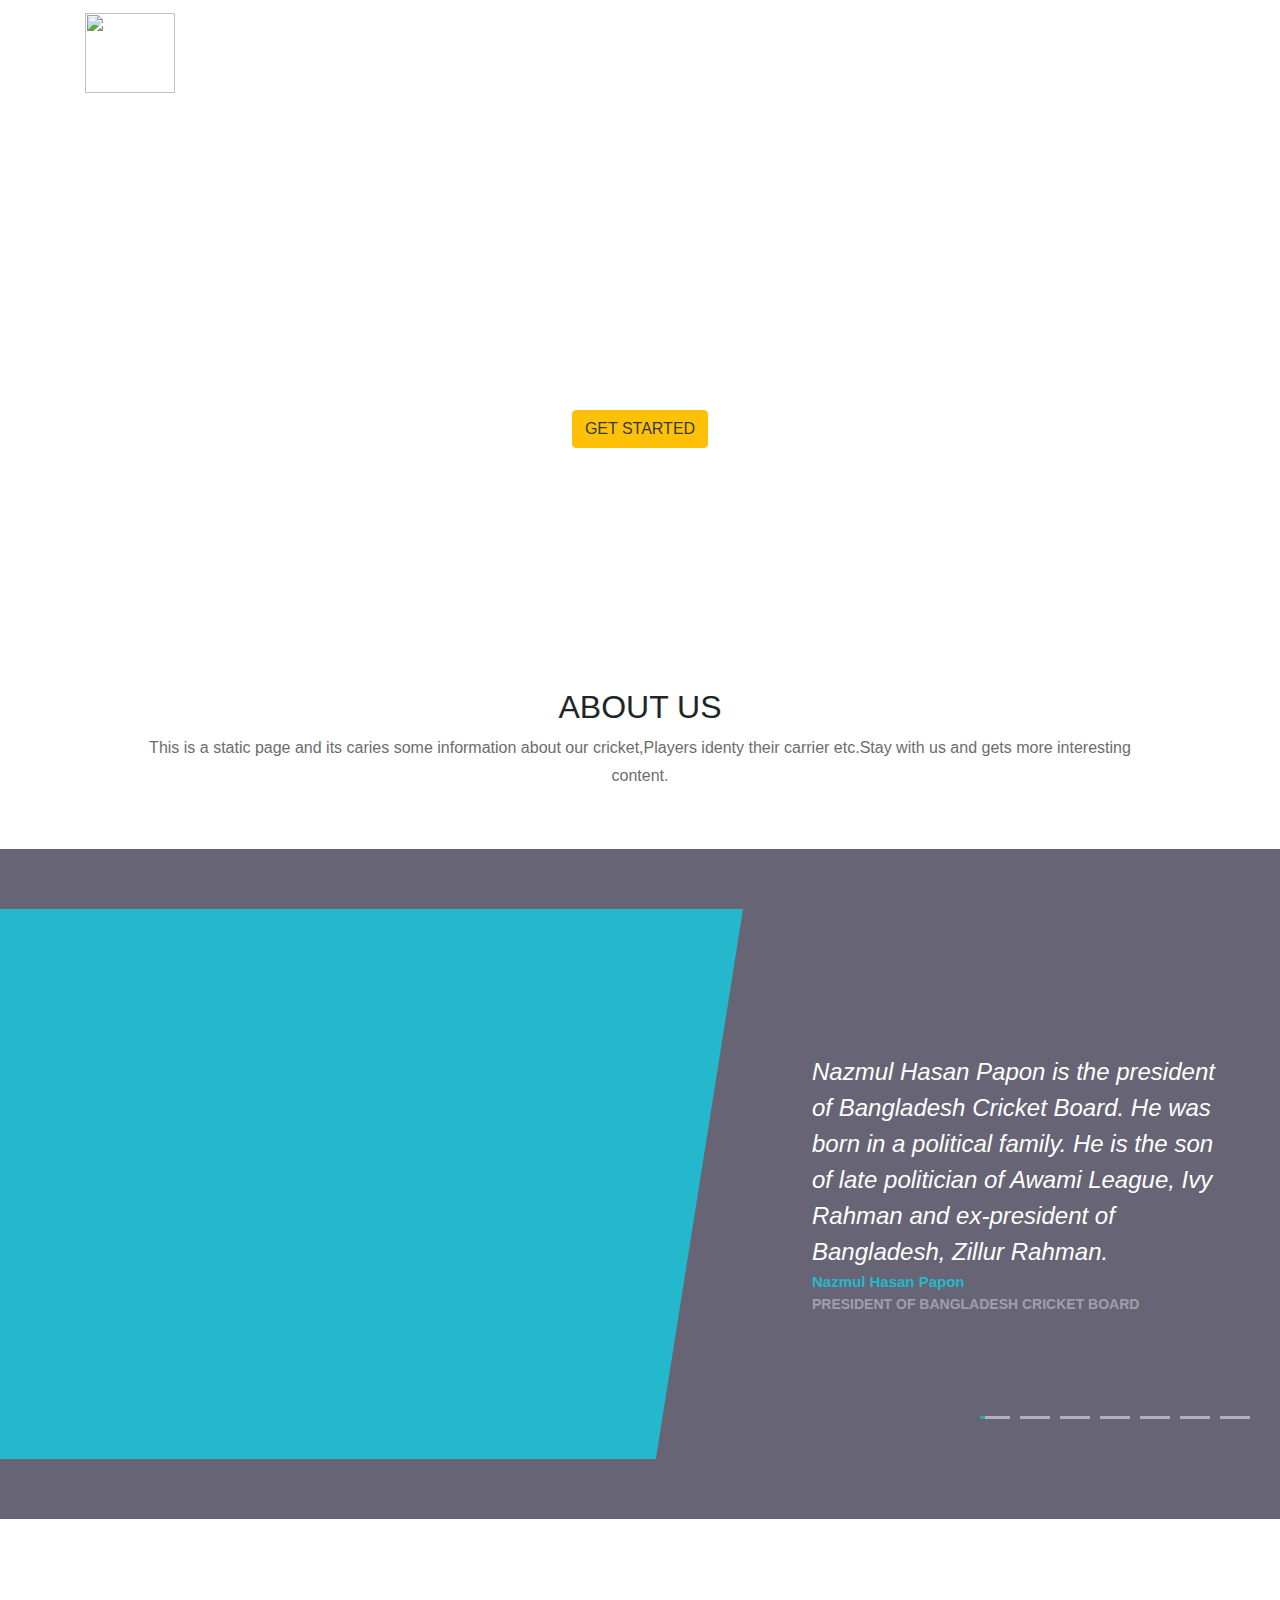
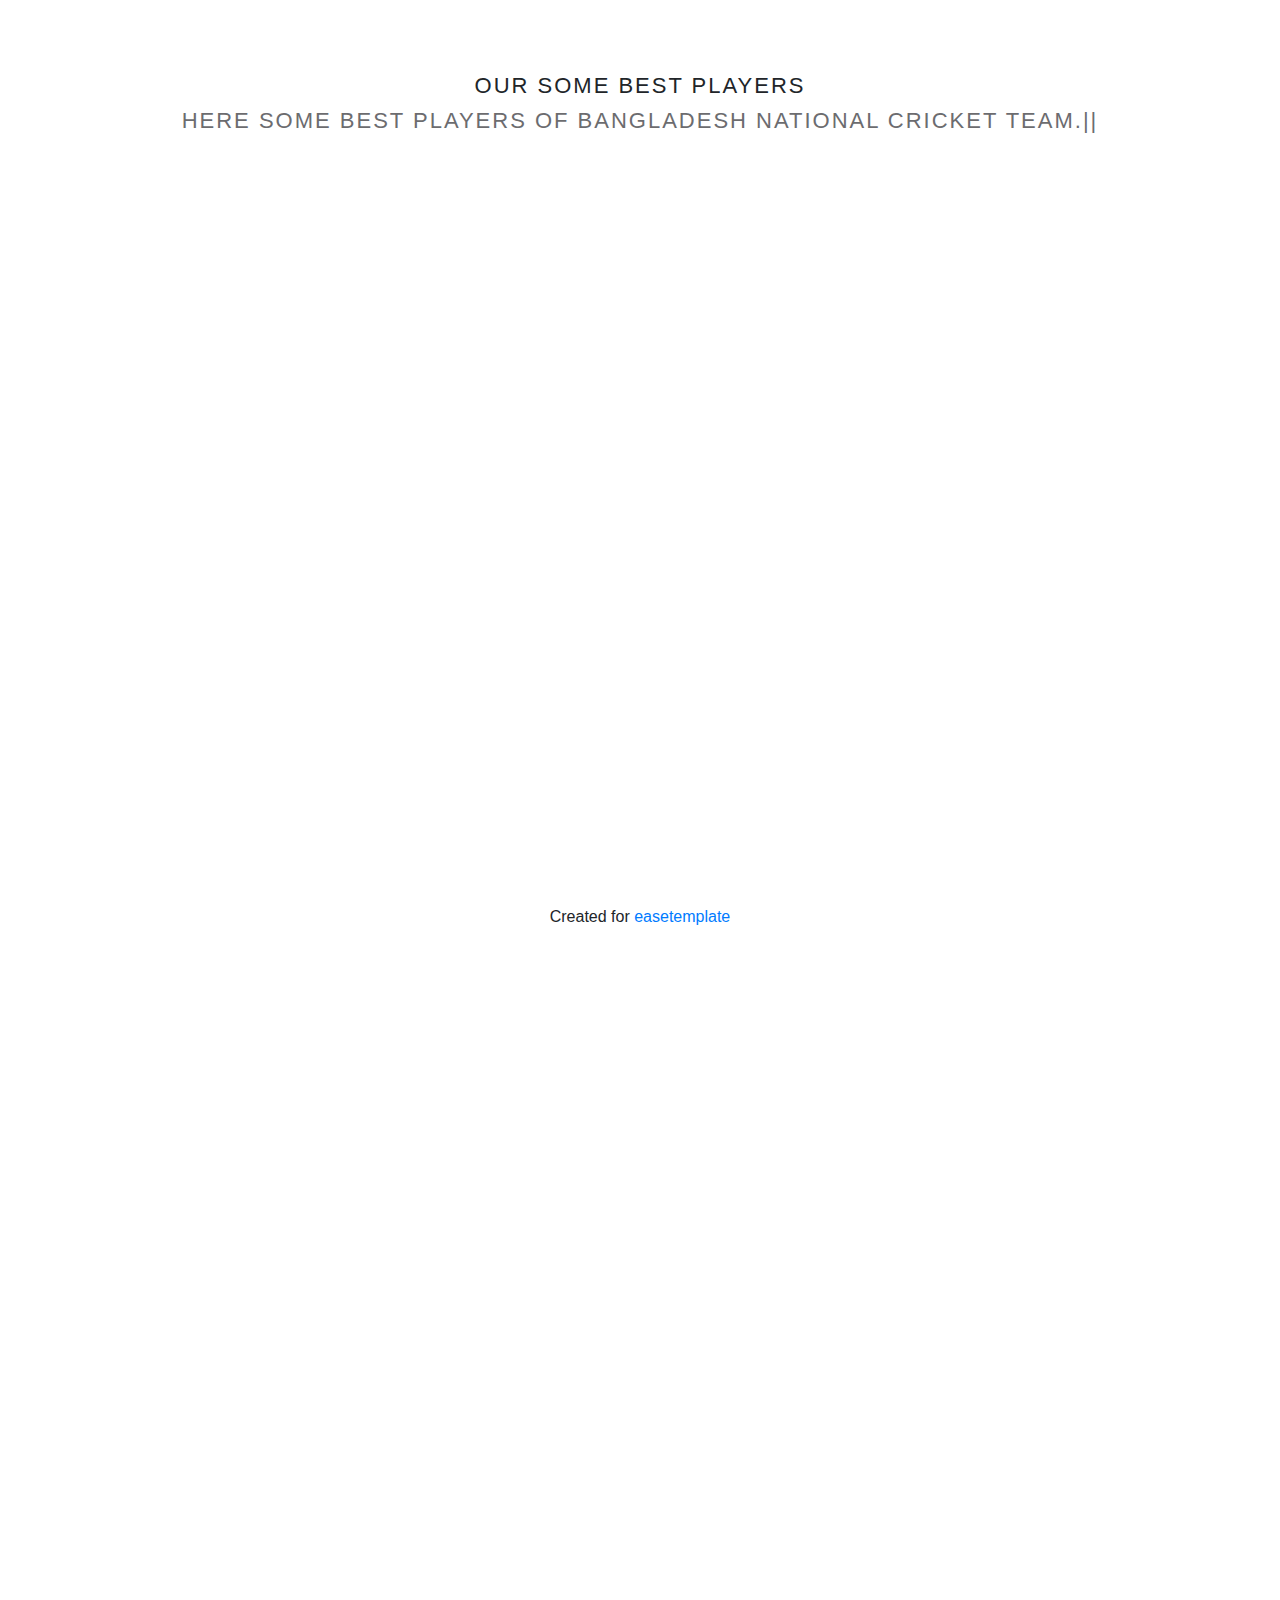
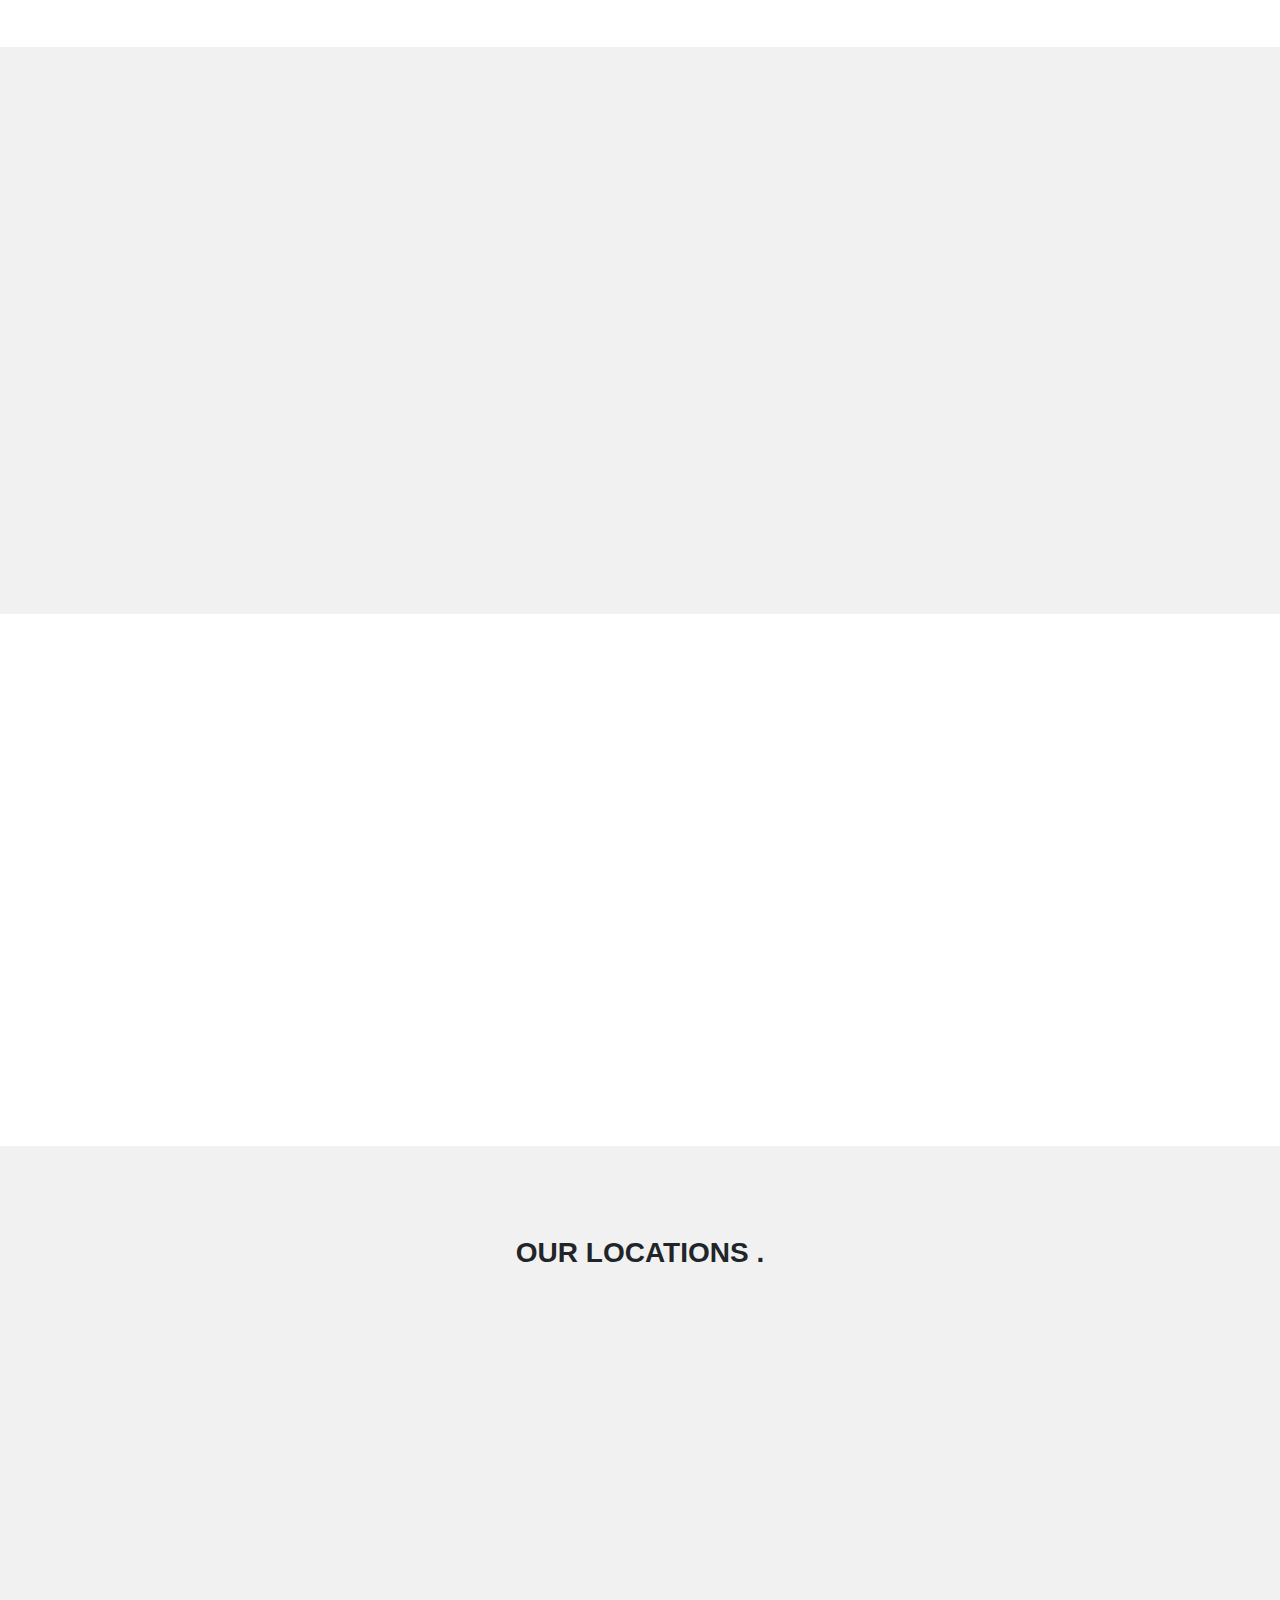
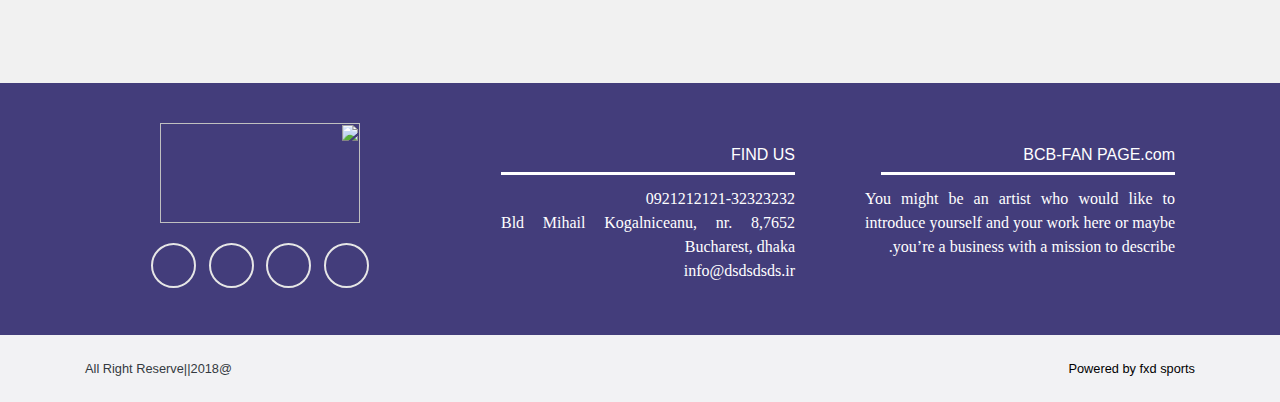
==== commit 609744e9: "Add files via upload" ====
--- a/index.html
+++ b/index.html
@@ -1010,14 +1010,6 @@
 
 
 
- 
- 
-  
-<div class="scroll-top-wrapper show">
-  <span class="scroll-top-inner">
-    <i class="fa fa-2x fa-arrow-circle-up"></i>
-  </span>
-</div>
  
  
  
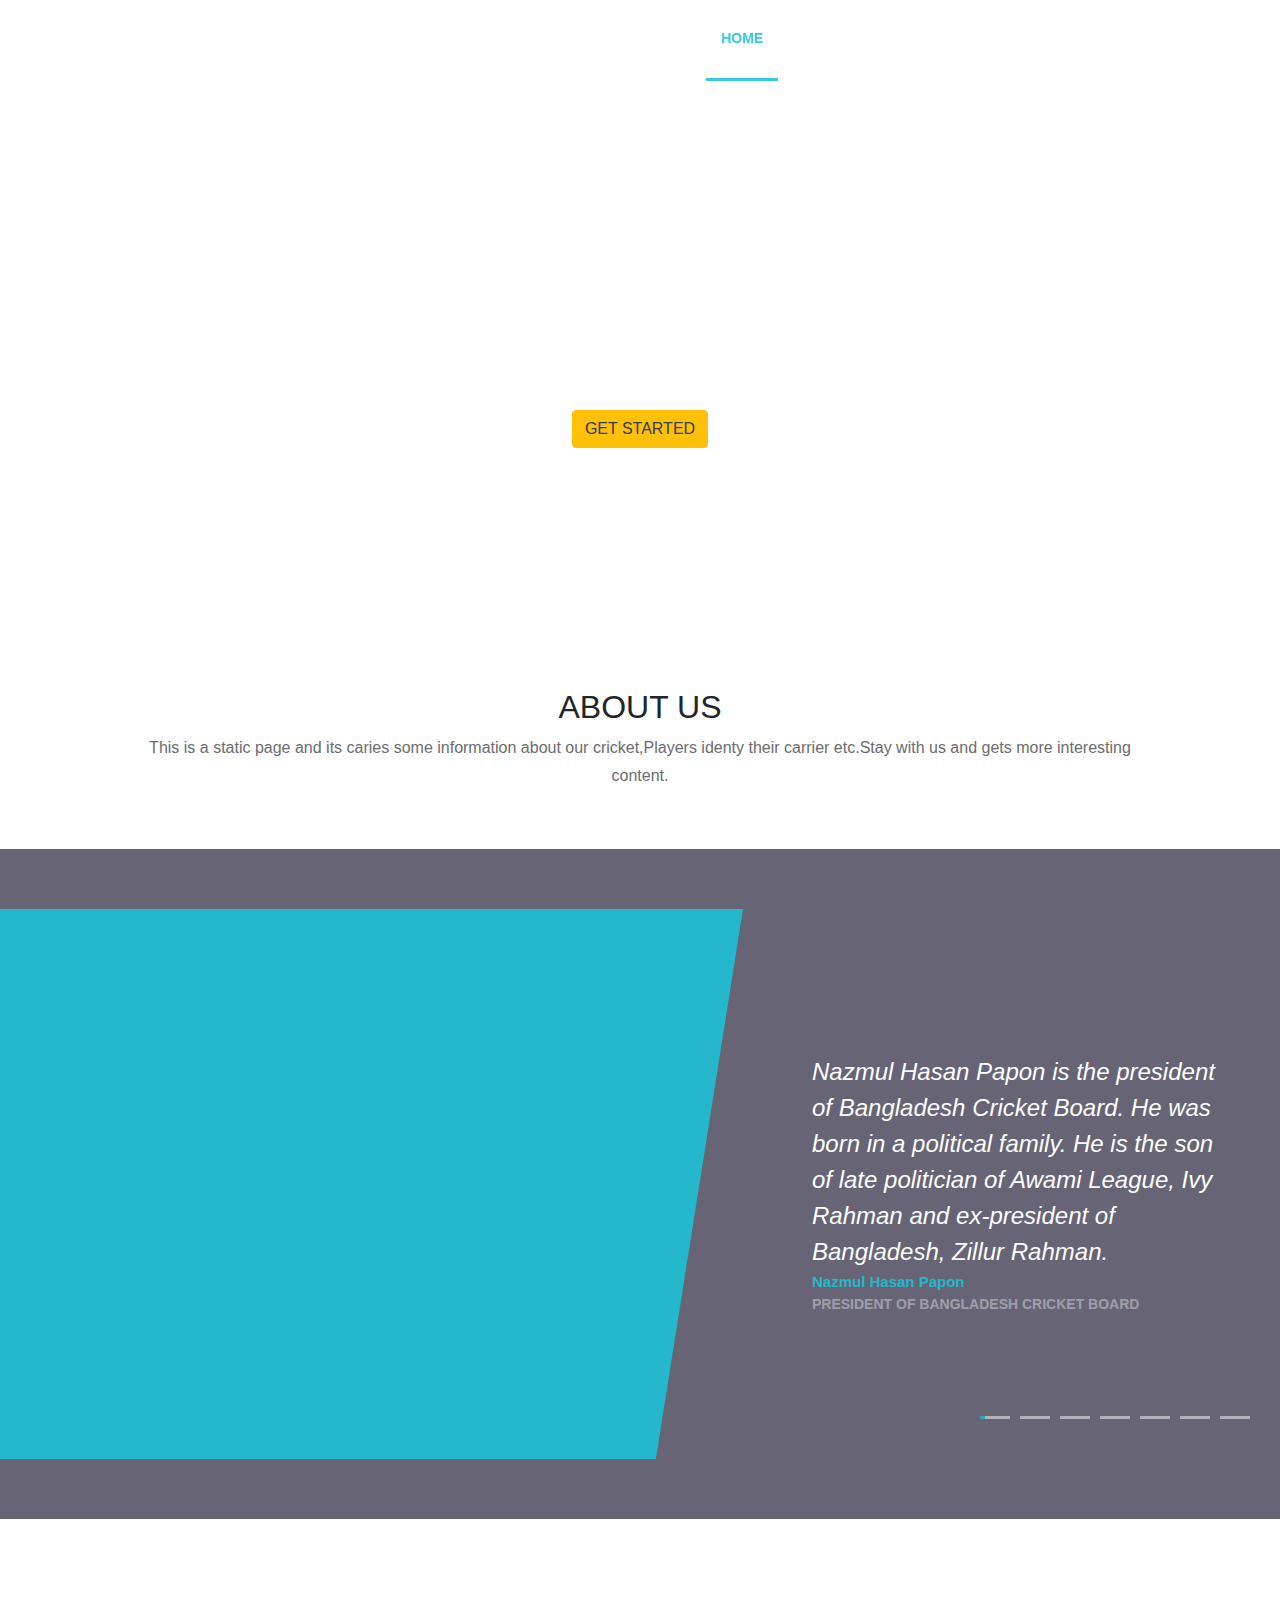
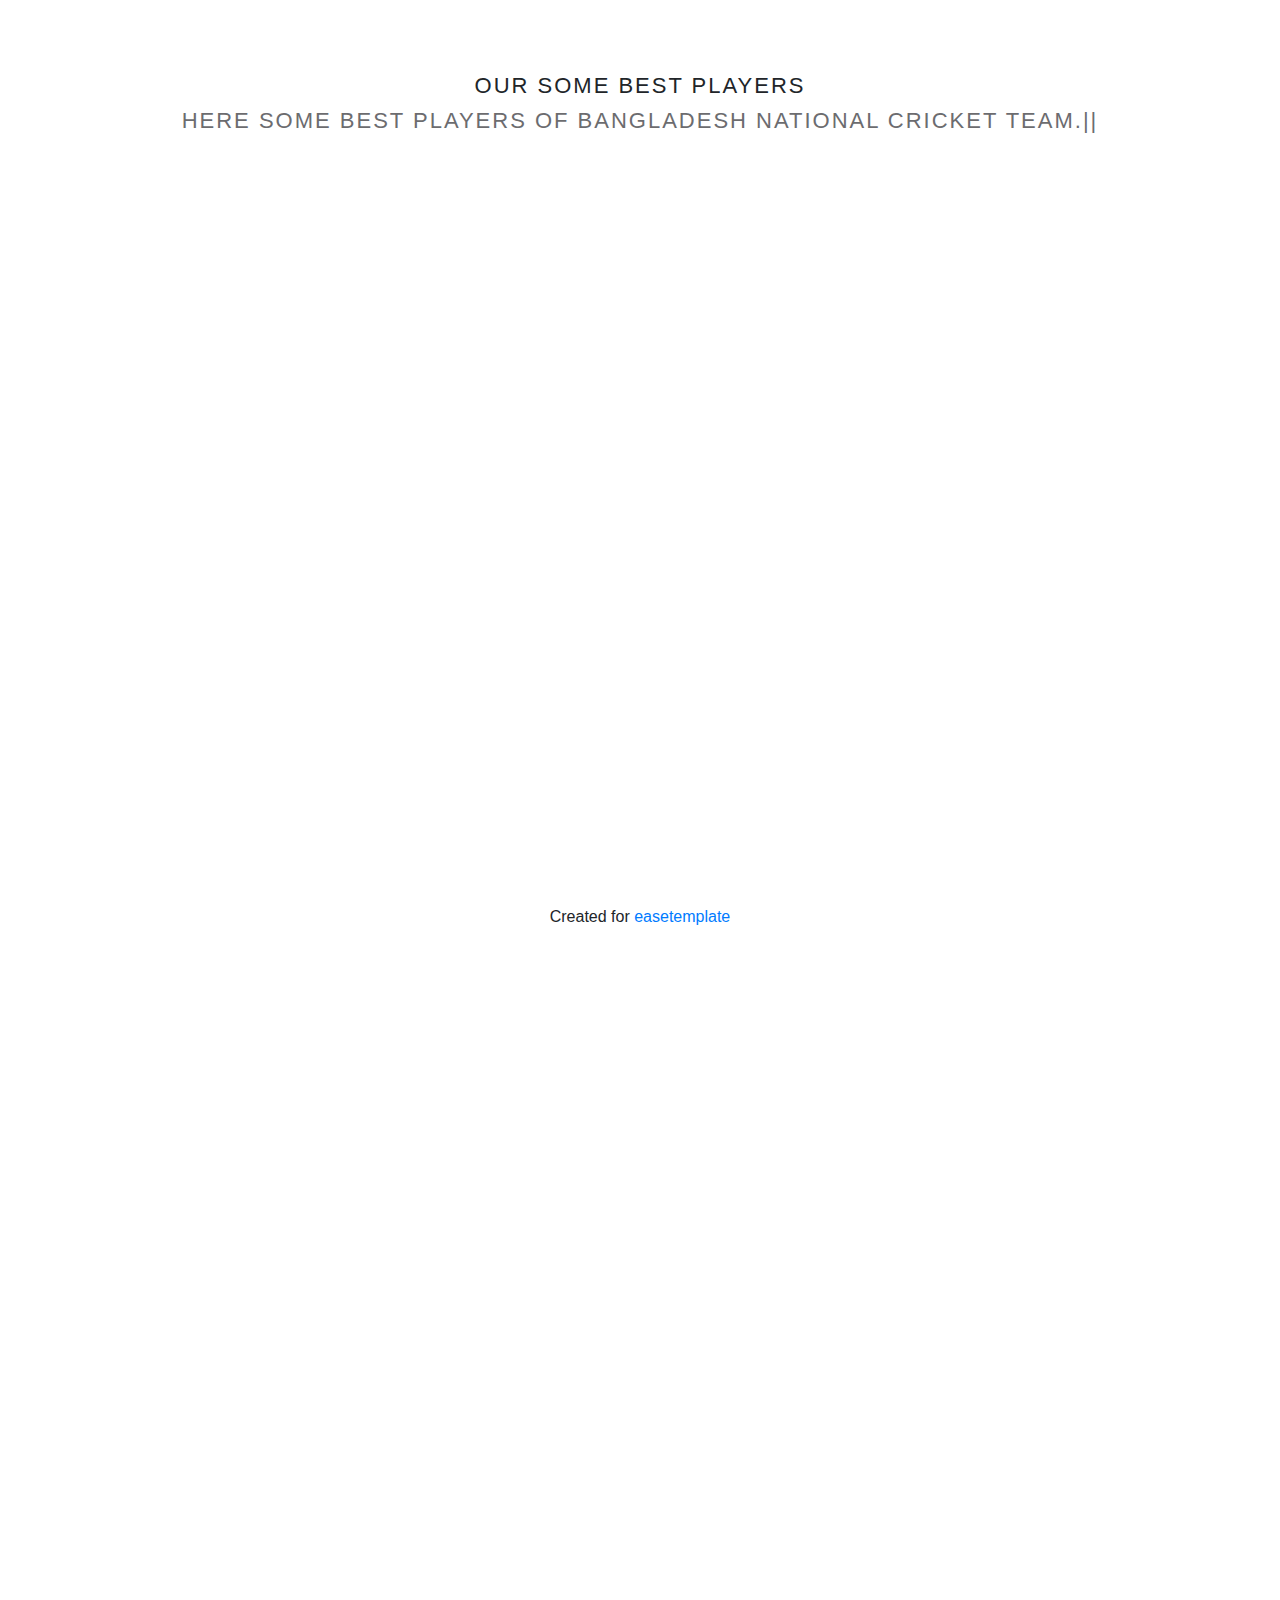
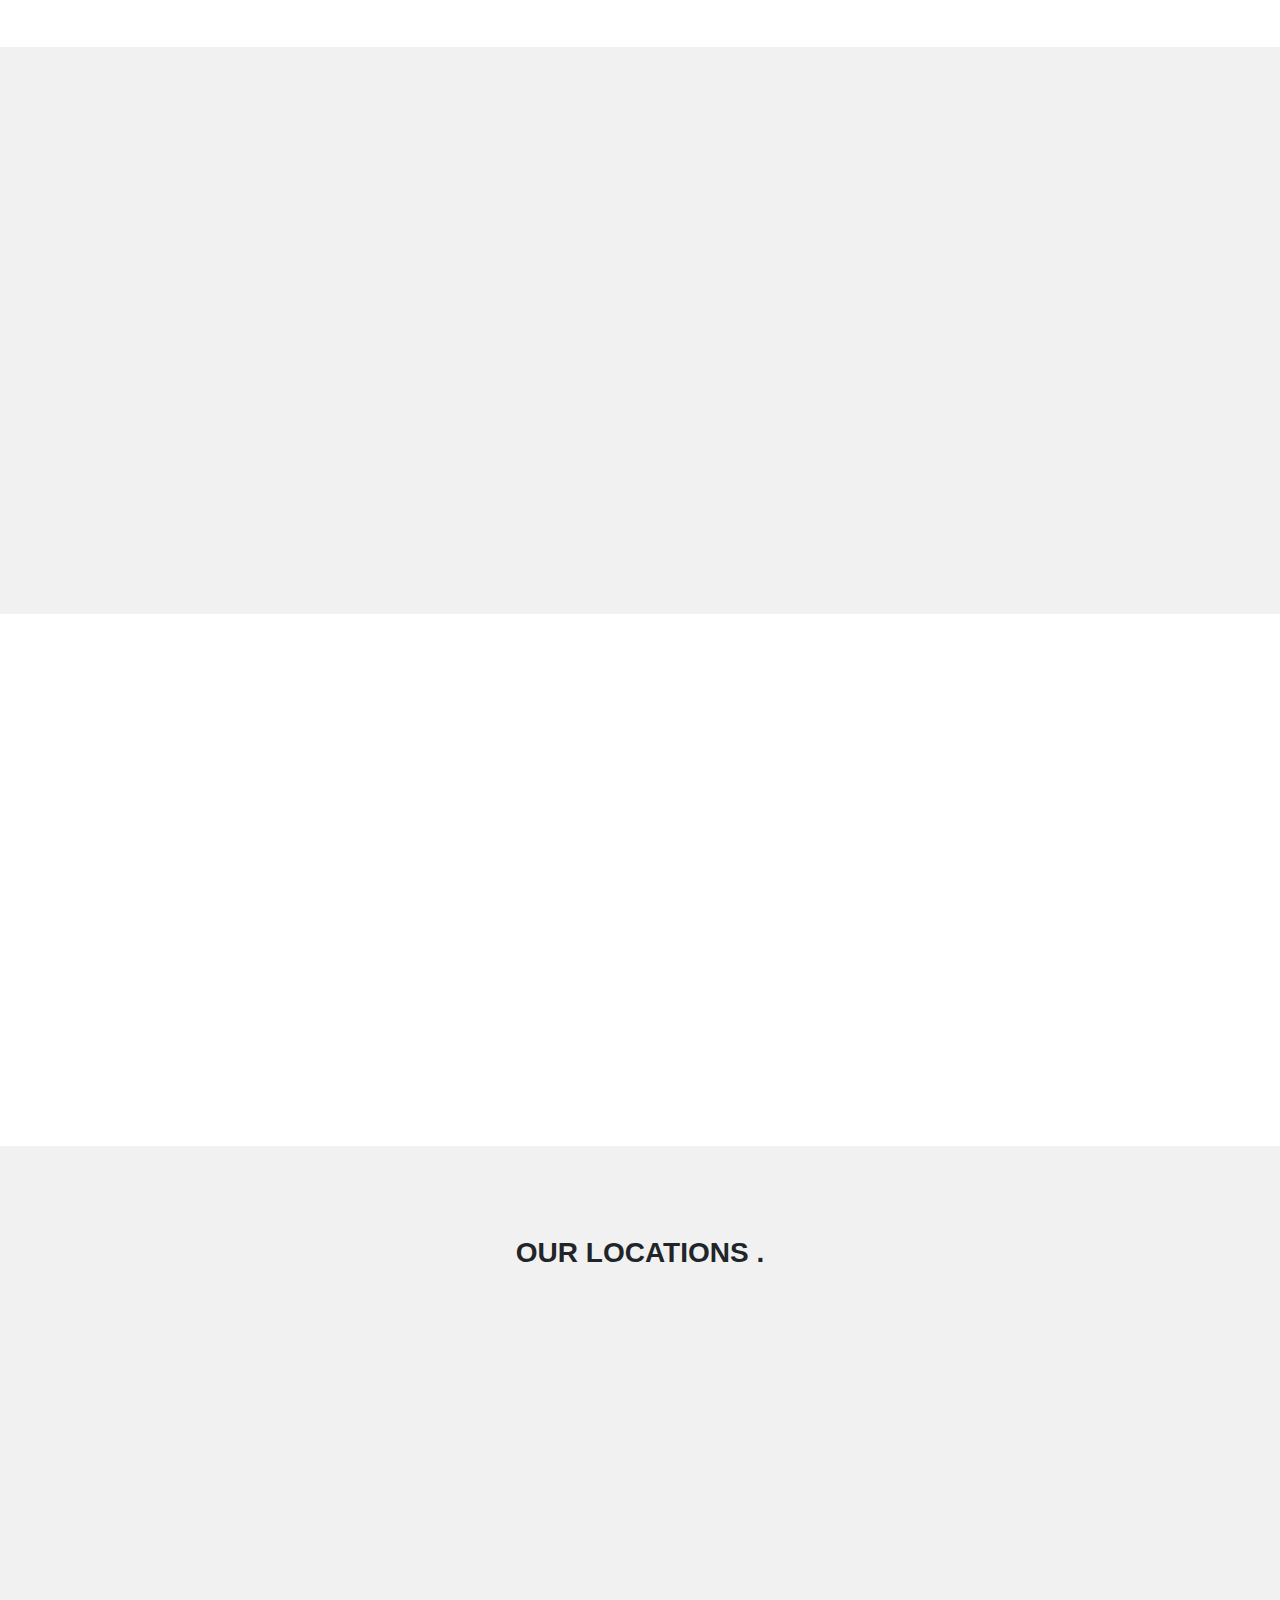
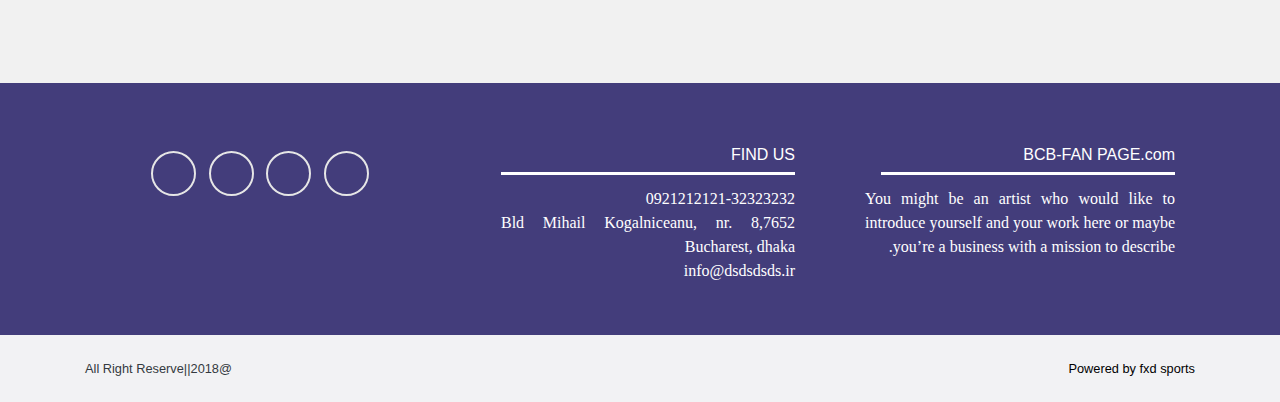
==== commit f3c8f31f: "Add files via upload" ====
--- a/index.html
+++ b/index.html
@@ -43,36 +43,37 @@
             
   <div class="row small center wow fadeInDown top__element" data-wow-delay="0.5s" style="visibility: visible; animation-delay: 0.5s; animation-name: fadeInDown;">
             
-<nav class="navbar navbar-expand-md navbar-dark fixed-top" id="banner">
+<!-- Top navigation -->
+<nav class="navbar navbar-expand-md fixed-top top-nav">
 	<div class="container">
-  <!-- Brand -->
-  <a class="navbar-brand" href="#"><span><img  src="http://www.chandpurweb.com/assets/images/news_images/2017/08/28/1_31658.jpg" width="90" height="80"></span></a>
-
-  <!-- Toggler/collapsibe Button -->
-  <button class="navbar-toggler" type="button" data-toggle="collapse" data-target="#collapsibleNavbar">
-    <span class="navbar-toggler-icon"></span>
-  </button>
-
-  <!-- Navbar links -->
-  <div class="collapse navbar-collapse" id="collapsibleNavbar">
-    <ul class="navbar-nav ml-auto">
-      <li class="nav-item">
-        <a class="nav-link" href="#" style="color:#FFFFFF">Home</a>
-      </li>
-      
-      <li class="nav-item">
-        <a class="nav-link" href="#" style="color:#FFFFFF" >Faq</a>
-      </li> 
-	  <li class="nav-item">
-        <a class="nav-link" href="#" style="color:#FFFFFF">Privecy Policy</a>
-      </li> 
-	  <li class="nav-item">
-        <a class="nav-link" href="#" style="color:#FFFFFF" >Youtube</a>
-      </li> 
-	   
-   
-    </ul>
-  </div>
+		  <a class="navbar-brand" href="#"><strong>The Tigers.io</strong></a>
+		  <button class="navbar-toggler" type="button" data-toggle="collapse" data-target="#navbarSupportedContent" aria-controls="navbarSupportedContent" aria-expanded="false" aria-label="Toggle navigation">
+		    <span class="navbar-toggler-icon"><i class="fa fa-bars" aria-hidden="true"></i></span>
+		  </button>
+
+		  <div class="collapse navbar-collapse" id="navbarSupportedContent">
+		    <ul class="navbar-nav ml-auto">
+		      <li class="nav-item active">
+		        <a class="nav-link" href="#">Home <span class="sr-only">(current)</span></a>
+		      </li>
+		      <li class="nav-item">
+		        <a class="nav-link" href="#">About</a>
+		      </li>
+		     
+		      <li class="nav-item">
+		        <a class="nav-link" href="#">Team</a>
+		      </li>
+		      <li class="nav-item">
+		        <a class="nav-link" href="#">youtube</a>
+		      </li>
+		      <li class="nav-item">
+		        <a class="nav-link" href="#">FAQ's</a>
+		      </li>
+		      <li class="nav-item">
+		        <a class="nav-link" href="#">Contact</a>
+		      </li>
+		    </ul>
+		  </div>	
 	</div>
 </nav>
 </div>
@@ -1010,6 +1011,7 @@
 
 
 
+ 
  
  
  
@@ -1617,7 +1619,7 @@
                 </div><!--.card-->
             </div><!--.col-->
             <div class="col text-center">
-                <img  src="http://sharebiz.net/wp-content/uploads/2017/07/1481967369.jpg" width="200" height="100" alt="" class="mb-3">
+                <img  src="https://image.shutterstock.com/image-vector/tigers-team-logo-260nw-602785943.jpg"  alt="" class="mb-3">
                 <br class="clearfix">
                 <a href="#" class="snip1472"><i class="fab fa-linkedin-in"></i></a>
                 <a href="#" class="snip1472"><i class="fab fa-instagram"></i></a>
--- a/css/main.css
+++ b/css/main.css
@@ -300,43 +300,11 @@
 	font-size:1em;
 	}
 	h1,h2,h3,h4,h5,h6{color:#323233;text-transform:uppercase;}
-.navbar-brand  span{
-	color: #fed136;
-	font-size:25px;font-weight:700;letter-spacing:0.1em;
-    font-family: 'Kaushan Script','Helvetica Neue',Helvetica,Arial,cursive;
-}
-.navbar-brand {
-	color: #fff;
-	font-size:25px;
-    font-family: 'Kaushan Script','Helvetica Neue',Helvetica,Arial,cursive;
-	font-weight:700;
-	letter-spacing:0.1em;
-}
-
-.navbar-nav .nav-item .nav-link{
-	padding: 1.1em 1em!important;
-	font-size: 120%;
-    font-weight: 500;
-    letter-spacing: 1px;
-    color: #FFFFFF;
-   font-family: 'Gothic A1', sans-serif;
-}
-.navbar-nav .nav-item .nav-link:hover{color:#fed136;}
-.navbar-expand-md .navbar-nav .dropdown-menu{
-	border-top:3px solid #fed136;
-}
-.dropdown-item:hover{background-color:#fed136;color:#fff;}
-nav{-webkit-transition: padding-top .3s,padding-bottom .3s;
-    -moz-transition: padding-top .3s,padding-bottom .3s;
-    transition: padding-top .3s,padding-bottom .3s;
-    border: none;
-	}
+
+
+
 	
- .shrink {
-    padding-top: 0;
-    padding-bottom: 0;
-    background-color: rgba(0,0,0,0.6);
-}
+ 
 .banner{
 	background-image:url('https://www.thenational.ae/image/policy:1.85852:1498939303/image/jpeg.jpg?f=16x9&w=1200&$p$f$w=dfa40e8');
 	text-align: center;tract-we
@@ -390,21 +358,6 @@
 /* mobile view */
 @media (max-width:500px)
 {
-	.navbar-nav{
-		background-color:#000;
-		border-top:3px solid #fed136;
-		color:#fff;
-		z-index:1;
-		margin-top:5px;
-		}
-	.navbar-nav .nav-item .nav-link{
-	padding: 0.7em 1em!important;
-	font-size: 100%;
-    font-weight: 500;
-    }
-	.banner-text{
-	padding:150px 0 150px 0;
-}
 .banner-heading{
 	font-size: 30px;
     line-height: 30px;
@@ -441,7 +394,62 @@
 
 
 
-
+/* ========== Top Navigation ========== */
+.top-nav {
+    border-bottom: 1px solid rgba(255, 255, 255, 0.2);
+    height: 80px;
+    transition: 0.5s ease-in;
+	-webkit-transition: 0.5s ease-in;
+	-moz-transition: 0.5s ease-in;
+}
+.top-nav .navbar-nav li .nav-link {
+    color: #fff;
+    font-size: 14px;
+    padding:29px 15px;
+    font-weight: 600;
+    text-transform: uppercase;
+    transition: 0.5s ease-in;
+	-webkit-transition: 0.5s ease-in;
+	-moz-transition: 0.5s ease-in;
+}
+.top-nav li a.nav-link:hover, .top-nav .nav-item.active a.nav-link{
+    border-bottom: 3px solid #35cbdf;
+    color: #35cbdf;
+    transition: 0.5s ease-in;
+	-webkit-transition: 0.5s ease-in;
+	-moz-transition: 0.5s ease-in;
+}
+.top-nav .navbar-brand{
+	font-size: 28px;
+	color: #fff;
+	font-family: 'Montserrat', sans-serif;
+}
+.top-nav.light-header{
+	height: 60px;
+	background: #fff;
+	box-shadow: 0 0 10px rgba(0,0,0,0.23);
+	transition: 0.5s ease-in;
+	-webkit-transition: 0.5s ease-in;
+	-moz-transition: 0.5s ease-in;
+}
+.top-nav.light-header .navbar-brand{
+	color: #212121;
+}
+.top-nav.light-header .navbar-nav li .nav-link {
+    color: #212121;
+    padding: 19px 15px;
+    transition: 0.5s ease-in;
+	-webkit-transition: 0.5s ease-in;
+	-moz-transition: 0.5s ease-in;
+}
+
+.top-nav.light-header li a.nav-link:hover, .top-nav.light-header .nav-item.active a.nav-link{
+	border-bottom: 3px solid #35cbdf;
+    color: #35cbdf;
+    transition: 0.5s ease-in;
+	-webkit-transition: 0.5s ease-in;
+	-moz-transition: 0.5s ease-in;
+}
 
 
 
@@ -1141,27 +1149,6 @@
 
 
 
-#myBtn {
-    display: none; /* Hidden by default */
-    position: fixed; /* Fixed/sticky position */
-    bottom: 20px; /* Place the button at the bottom of the page */
-    right: 30px; /* Place the button 30px from the right */
-    z-index: 99; /* Make sure it does not overlap */
-    border: none; /* Remove borders */
-    outline: none; /* Remove outline */
-    background-color: red; /* Set a background color */
-    color: white; /* Text color */
-    cursor: pointer; /* Add a mouse pointer on hover */
-    padding: 15px; /* Some padding */
-    border-radius: 10px; /* Rounded corners */
-    font-size: 18px; /* Increase font size */
-}
-
-#myBtn:hover {
-    background-color: #555; /* Add a dark-grey background on hover */
-}
-
-
 
 
 
@@ -1226,58 +1213,14 @@
 
 
 
-.scroll-top-wrapper {
-    position: fixed;
-    opacity: 0;
-    visibility: hidden;
-	overflow: hidden;
-	text-align: center;
-	z-index: 99999999;
-    background-color: #777777;
-	color: #eeeeee;
-	width: 50px;
-	height: 48px;
-	line-height: 48px;
-	right: 30px;
-	bottom: 30px;
-	padding-top: 2px;
-	border-top-left-radius: 10px;
-	border-top-right-radius: 10px;
-	border-bottom-right-radius: 10px;
-	border-bottom-left-radius: 10px;
-	-webkit-transition: all 0.5s ease-in-out;
-	-moz-transition: all 0.5s ease-in-out;
-	-ms-transition: all 0.5s ease-in-out;
-	-o-transition: all 0.5s ease-in-out;
-	transition: all 0.5s ease-in-out;
-}
-.scroll-top-wrapper:hover {
-	background-color: #888888;
-}
-.scroll-top-wrapper.show {
-    visibility:visible;
-    cursor:pointer;
-	opacity: 1.0;
-}
-.scroll-top-wrapper i.fa {
-	line-height: inherit;
-}
-
-/*
-
-
-
-
-
-
-
-
-
-
-
-
-
-
-
-
-
+
+
+
+
+
+
+
+
+
+
+
